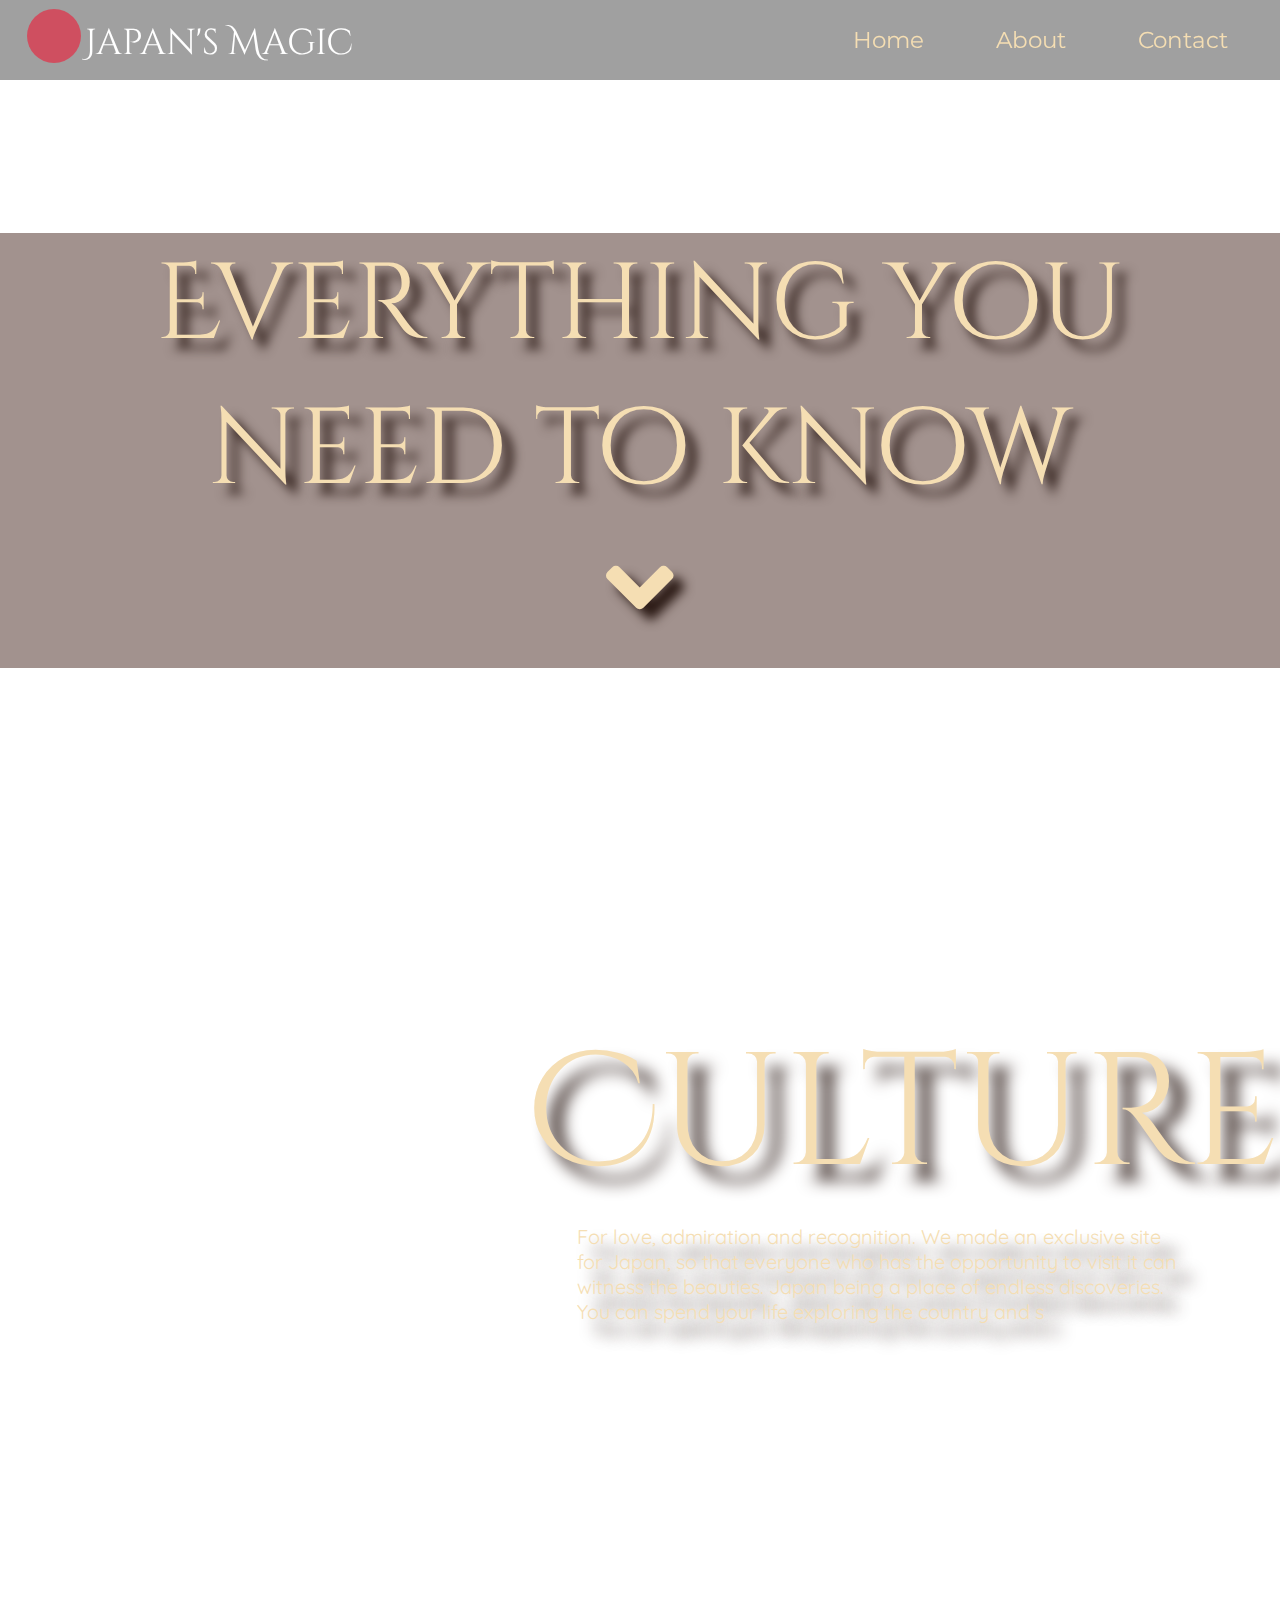
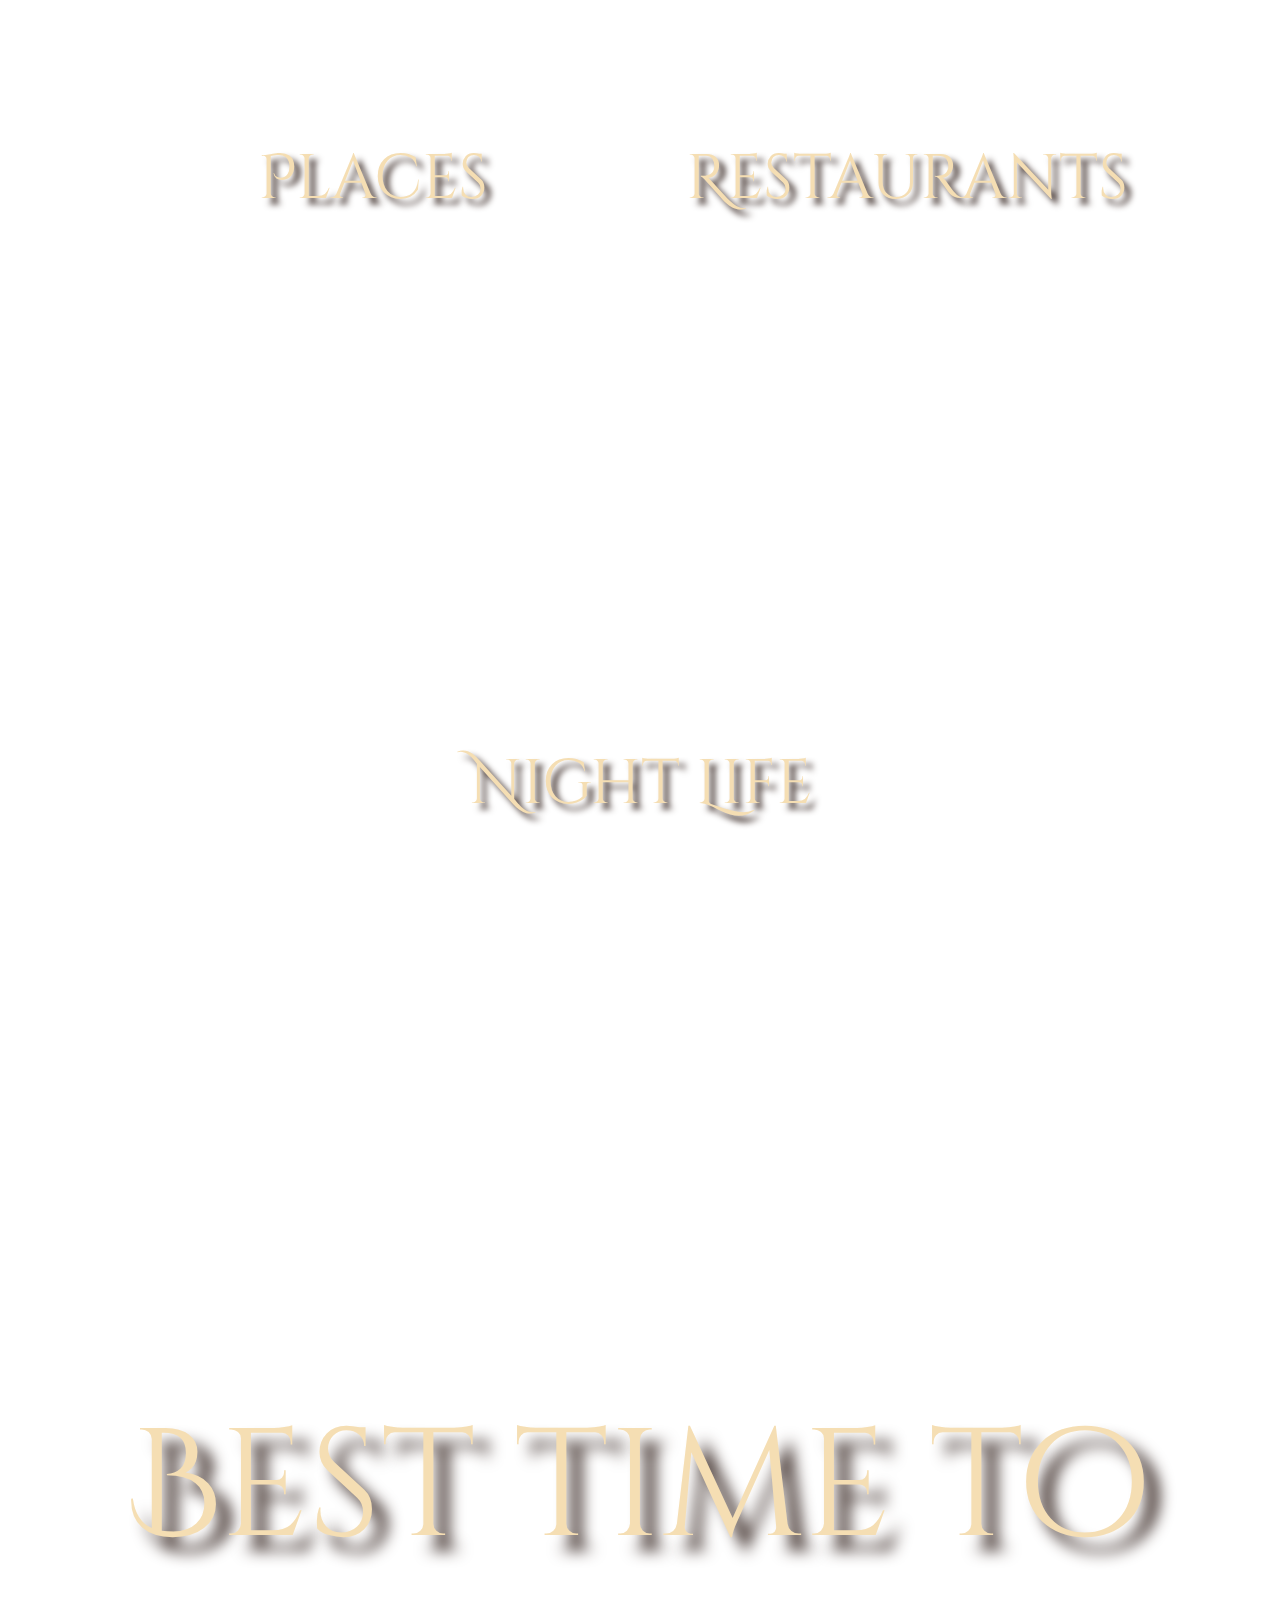
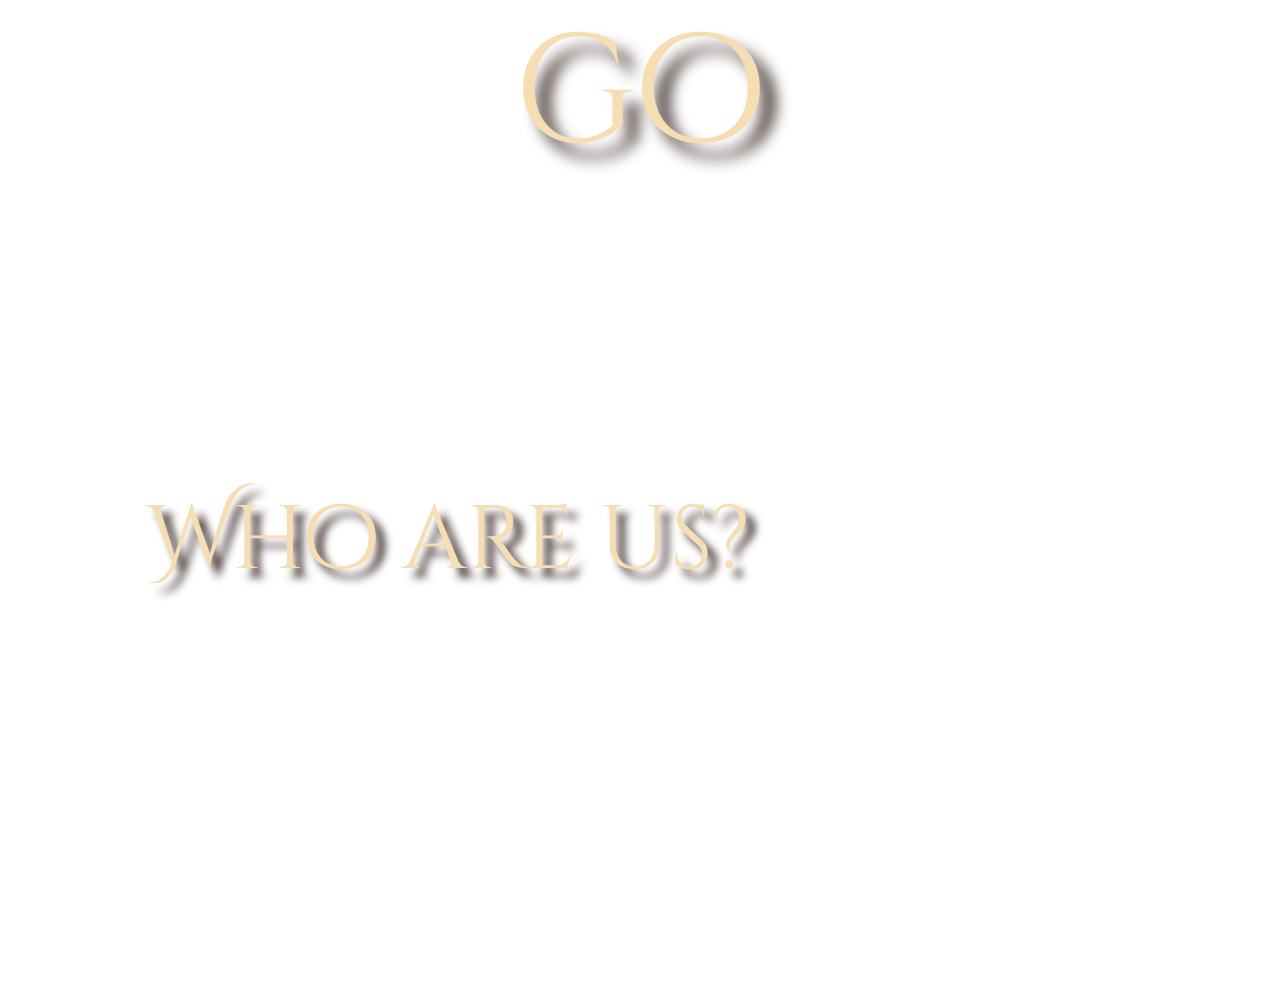
==== index.html @ c9c45537 "culture" ====
<!DOCTYPE html>
<html lang="en">
    <head>
        <meta charset="utf-8">
        <link rel="stylesheet" href="index.css" type="text/css">
        <link rel="stylesheet" href="https://cdnjs.cloudflare.com/ajax/libs/font-awesome/5.11.2/css/all.css">
        <title>Japan's Magic</title>
        <style>
            @import url('https://fonts.googleapis.com/css2?family=Montserrat:wght@100;200&display=swap');
            @import url('https://fonts.googleapis.com/css2?family=Quicksand:wght@300&display=swap');
            @import url('https://fonts.googleapis.com/css2?family=Cinzel+Decorative&display=swap');
        </style>
    </head>
    <body>
        <header>
            <nav>
                <input type="checkbox" id="check">
                <label for="check" class="checkbtn">
                    <i class="fas fa-bars"></i>
                </label>
                <label class="header-back"></label>
                <label class="logo">Japan's Magic</label>
                <ul>
                    <li><a class="active" href="index.html">Home</a></li>
                    <li><a href="#about">About</a></li>
                    <li><a href="Contact.html">Contact</a></li>
                </ul>
            </nav>

            <div class="section">
                <div class="font-every">Everything you need to know<a href="#down"><i class="fas fa-angle-down style-angle"></i></a></div>
                <div class="video">
                    <video autoplay loop muted>
                        <source src="Sakura.mp4" type="video/mp4">
                        <source src="Sakura0.mp4" type="video/mp4">
                    </video>
                </div>
            </div>
            
        </header>
        
        <section class="block0">
            <div class="img-cuture"></div>
            <a href="Culture.html" class="font-img-c">Culture<p class="culture-text">For love, admiration and recognition. We made an exclusive site for Japan, so that everyone who has the opportunity to visit it can witness the beauties. Japan being a place of endless discoveries. You can spend your life exploring the country and s</p></a>
            
        </section>

        <section class="img-fish">
            <div class="p-all">            
                <div class="img-place p-img">
                    <div class="back">
                        <a href="Places.html" class="font-img title">Places</a>
                        <p class="text">For love, admiration and recognition. We made an exclusive site for Japan, so that everyone who has the opportunity to visit it can witness the beauties. Japan being a place of endless discoveries. You can spend your life exploring the country and s</p>
                    </div>
                </div>
                <div class="img-food p-img">
                    <div class="back">
                        <a href="Restaurant.html" class="font-img title">Restaurants</a>
                        <p class="text">For love, admiration and recognition. We made an exclusive site for Japan, so that everyone who has the opportunity to visit it can witness the beauties. Japan being a place of endless discoveries. You can spend your life exploring the country and s</p>
                    </div>
                </div>
                <div class="img-night p-img">
                    <div class="back">
                        <a href="Nightlife.html" class="font-img title">Night Life</a>
                        <p class="text">For love, admiration and recognition. We made an exclusive site for Japan, so that everyone who has the opportunity to visit it can witness the beauties. Japan being a place of endless discoveries. You can spend your life exploring the country and s</p>
                    </div>
            </div> 
        </section>

        <div class="filter"><a href="Besttimetogo.html" class="font-img-best">Best time to go</a></div>
        <div class="block" id="down">
            <div class="img-spring size-img"></div>
            <div class="img-autumn size-img"></div>
            <div class="img-winter size-img"></div>
        </div>

        <div class="main" id="about">
            <div class="img-who">
                <div class="card center">
                <p class="heading">Who are us?</p>
                <p class="text">For love, admiration and recognition. We made an exclusive site for Japan, so that everyone who has the opportunity to visit it can witness the beauties. Japan being a place of endless discoveries. You can spend your life exploring the country and still not see all the riches. That's why we're here, we've handpicked all the restaurants, bars, cafes, tourist spots and everything else just to make your life easier. We know how difficult it is to get organized and know where to go and what to see, so we have everything prepared so that you can make your trip peacefully without feeling like you're missing something.</p>
                </div>
            </div>  
        </div>

    </body>
</html>
---- index.css ----
body{background-image:url(https://img.rawpixel.com/s3fs-private/rawpixel_images/website_content/pf-misctexture01-tong-025-eye-01_1.jpg?w=1000&dpr=1&fit=default&crop=default&q=65&vib=3&con=3&usm=15&bg=F4F4F3&ixlib=js-2.2.1&s=d3a00d6c0f4d514aeb5fe93b069730c3); color:wheat; font-family: 'Cinzel Decorative', cursive;}
/*html{scroll-behavior:smooth;}*/

/*Link on top*/
* {padding: 0; margin: 0; box-sizing: border-box;}
nav {background:rgba(65, 65, 65, 0.5); height: 80px; width: 100%; position: fixed; z-index: 3;}
nav ul {float: right; margin-right: 2vh;}
nav ul li {display: inline-block; line-height: 80px; margin: 0 1vh;}
nav ul li a {color: wheat; font-size: 2.5vh; padding: 25px; transition: all .8s; text-decoration: none; font-family:'Montserrat',sans-serif;}
nav ul li a:hover {background-color:rgba(245, 222, 179, 0.2); padding-left: 40px; padding-right: 40px;}
.checkbtn {font-size: 30px; color: wheat; float: right; line-height: 80px; margin-right: 40px; cursor: pointer; display: none;}
#check {display: none;}

/*Japan's Magic*/
label.logo {color:white; font-size: 4vh; line-height: 80px; margin-left: 3vh;}
.header-back{background-color:rgba(255, 0, 34, 0.5); width:6vh; height:6vh; border-radius:50%; position:relative; display: inline-block; left:3vh; top:1vh; text-align:center;}

/*Background Video*/
.section{position:relative; height:100vh; width:100%; display:flex; justify-content:center; overflow:hidden; margin:0;}
.video{position:absolute;}

/*Everything you need to know*/
.font-every{font-family: 'Cinzel Decorative', cursive; background-color: rgb(70, 37, 29, 0.5); width:100%; font-size:12vh; position:relative; text-align:center; margin:auto; z-index:1; text-shadow:rgb(43, 26, 21) 0.1em 0.1em 0.1em;}
.style-angle{transition: all .5s; color:wheat; font-size:1em; width:100%; text-shadow:rgb(43, 26, 21) 0.1em 0.1em 0.1em; position:relative;}
.style-angle:hover{color:rgba(245, 222, 179, 0.425); transform:translateY(10px);}

/*Culture*/
.img-cuture{background-image:url(https://images.unsplash.com/photo-1523287957-02e201f6faa1?ixid=MnwxMjA3fDB8MHxwaG90by1wYWdlfHx8fGVufDB8fHx8&ixlib=rb-1.2.1&auto=format&fit=crop&w=1470&q=80); background-size:cover; background-repeat:no-repeat; background-position:center; width:40rem; height:30rem; border-radius: 0px 50% 50% 0px ;}
.font-img-c{color:wheat; text-shadow:rgb(43, 26, 21) 0.1em 0.1em 0.1em; font-size: 10rem; text-decoration:none;}
.culture-text{font-family:'Quicksand', sans-serif; font-size: 20px; width: 30em; margin-left: 50px;}
.block0{display: flex; background-color: rgba(255, 255, 255, 0.2); margin-top:12vh; margin-bottom:12vh;}

/*Fish Background*/
.img-fish{background:url(https://images.unsplash.com/photo-1504474298956-b1812fe43d92?ixid=MnwxMjA3fDB8MHxwaG90by1wYWdlfHx8fGVufDB8fHx8&ixlib=rb-1.2.1&auto=format&fit=crop&w=2070&q=80://as1.ftcdn.net/v2/jpg/04/34/90/38/1000_F_434903829_rRZdXOfo4kEV30Pm67JNFFQsWMTY5hMm.jpg) top/ cover fixed; width:100%; height:100%; display:inline-block;}

/*Place, Restaurants and Night Life links*/
.img-place{background-image:url(https://images.unsplash.com/photo-1478436127897-769e1b3f0f36?ixid=MnwxMjA3fDB8MHxwaG90by1wYWdlfHx8fGVufDB8fHx8&ixlib=rb-1.2.1&auto=format&fit=crop&w=2070&q=80); background-position:center;}
.img-place:hover .blur{backdrop-filter:blur(5px); height:100%; width:100%; transition:all .4s;}

.img-food{background-image:url(https://images.unsplash.com/photo-1535007813616-79dc02ba4021?ixid=MnwxMjA3fDB8MHxwaG90by1wYWdlfHx8fGVufDB8fHx8&ixlib=rb-1.2.1&auto=format&fit=crop&w=1974&q=80); background-position:center;}
.img-food:hover .blur{backdrop-filter:blur(5px); height:100%; width:100%; transition:all .4s;}

.img-night{background-image:url(https://images.unsplash.com/photo-1514362453360-8f94243c9996?ixid=MnwxMjA3fDB8MHxwaG90by1wYWdlfHx8fGVufDB8fHx8&ixlib=rb-1.2.1&auto=format&fit=crop&w=1965&q=80); background-position:bottom;}
.img-night:hover .blur{backdrop-filter:blur(5px); height:100%; width:100%; transition:all .4s;} 

.p-img{background-size:cover; height:45vh; width:50vh; display:inline-block; margin: 100px 40px;}
.p-all{width:100%; height:100%; position:relative; text-align:center;}
.title{position: relative; top:10%; transition: all .5s;}
.title:hover{color: rgba(245, 222, 179, 0.5);}
.font-img{color:wheat; text-shadow:rgb(43, 26, 21) 0.1em 0.1em 0.1em; font-size: 7vh; text-decoration:none;}

.back{width:100%; height:100%; transition:all 2s;}
.back .text{font-family:'Quicksand', sans-serif; font-size:2.5vh; color:rgb(255, 204, 110); margin:5% 5%; transform:translateY(15vh); opacity:0; transition:all .8s;}
.back:hover{background-color:rgba(0, 0, 0, 0.5);}
.back:hover .text{transform:translateY(50px);}
.back:hover .text, .back:hover{opacity:1;}

/*Best time to go*/
.img-winter{background-image: url(https://images.unsplash.com/photo-1639084546254-49863248a466?ixlib=rb-1.2.1&ixid=MnwxMjA3fDB8MHxwaG90by1wYWdlfHx8fGVufDB8fHx8&auto=format&fit=crop&w=2069&q=80); background-size:cover; background-repeat:no-repeat; background-position:center;}
.img-spring{background-image: url(https://img.rawpixel.com/s3fs-private/rawpixel_images/website_content/upwk61851956-wikimedia-image.jpg?w=1000&dpr=1&fit=default&crop=default&q=65&vib=3&con=3&usm=15&bg=F4F4F3&auto=format&ixlib=js-2.2.1&s=bf5d163e54118718c7af2e6717358314); background-size:cover; background-repeat:no-repeat; background-position:center;}
.img-autumn{background-image: url(https://img.rawpixel.com/s3fs-private/rawpixel_images/website_content/wk67994743-image-kp6alk84.jpg?w=1000&dpr=1&fit=default&crop=default&q=65&vib=3&con=3&usm=15&bg=F4F4F3&auto=format&ixlib=js-2.2.1&s=2bd8932bd3742978eb2d98de751582ee); background-size:cover; background-repeat:no-repeat; background-position:center;}

.size-img{width:100%; height:50vh;}
.block{display: flex; text-align: center; margin-top: 12vh; margin-bottom: 12vh;}
.font-img-best{width:100%; text-align:center; position: absolute; display: table; margin-top: 20vh; color:wheat; text-shadow:rgb(43, 26, 21) 0.1em 0.1em 0.1em; font-size: 17vh; text-decoration:none; transition: all .5s;}
.font-img-best:hover{color: rgba(245, 222, 179, 0.5);}

/*Who are us?*/
.img-who{background-image:url(https://images.pexels.com/photos/1494077/pexels-photo-1494077.jpeg?auto=compress&cs=tinysrgb&dpr=3&h=750&w=1260); background-size:cover; background-position:center; background-repeat:no-repeat;}
.main{display:flex; width:100%; height:80vh;}
.card{width:50%; height:80%; margin-left:10%; margin-top: 5vh; transition:all 2s;}
.heading{position:relative; top:7vh; transition:all 8s;}
.card .heading{text-shadow:rgb(43, 26, 21) 0.1em 0.1em 0.1em; font-size:10vh; text-align:center; transform:translateY(100px); transition:all .8s;}
.card .text{font-family:'Quicksand', sans-serif; font-size:2.5vh; color:rgb(255, 204, 110); margin:5% 5%; transform:translateY(100px); opacity:0; transition:all .8s;}
.card:hover{background-color:rgba(0, 0, 0, 0.37);}
.card:hover .heading{transform:translateY(-15px);}
.card:hover .text{transform:translateY(30px);}
.card:hover .text, .card:hover{opacity:1;}

/*Contact*/
.contact{position:absolute; width:100%; top:5em; text-align:center; display:inline-block;}
.font-contact{color:wheat; font-family: 'Cinzel Decorative', cursive; text-shadow:rgb(43, 26, 21) 0.1em 0.1em 0.1em; font-size:4.5em;}
.hello{font-family:'Mitr', sans-serif; color:wheat;}
#line{border: solid 1px rgb(255, 204, 110); width:100%;}
#line2{border: solid 1px rgb(255, 204, 110); width:100%; position:relative; display:inline-block;}
.msg{position:relative; float:right; right:3%;}
.style{font-size:1.2em; font-family:'Mitr', sans-serif; color:wheat; background-color:rgba(245, 222, 179, 0.233); border-style:none; display:block; width:20em; border: double 0.3em rgb(255, 204, 110);}
.style-submit{font-size:1.5em; font-family:'Mitr', sans-serif; color:rgb(255, 204, 110); background-color:rgba(245, 222, 179, 0.281); border-style:none; border-radius: 0px 10px; position:relative; left:5em; top:1em;}
.info{font-family:'Mitr', sans-serif; color:wheat; text-decoration:none; position:relative; left:2em;}

/*Social Media*/
.p-social{font-size:4em; position:absolute; left:5%;}
.social{color:rgb(255, 204, 110);}
.social:hover{color:rgba(255, 204, 110, 0.507);}

/*Subscribe*/
.p-sign{position:relative; margin-left:auto; margin-right:auto; top:3em; left:-13%; border:rgb(255, 204, 110) solid 4px; padding:2em; width:30em; text-align:left;}
.style-stay{font-family:'Mitr', sans-serif; color:rgb(255, 204, 110);}
.style-updates{font-family:'Mitr', sans-serif; color:wheat;}
.style-sign{font-size:1.2em; font-family:'Mitr', sans-serif; color:rgb(43, 26, 21); background-color: rgba(245, 222, 179, 0.233); border-style:none; border-radius:0.5em; border:3px solid rgb(255, 204, 110);}
.sign-up{font-size:1.5em; font-family:'Mitr', sans-serif; color:rgb(255, 204, 110); background-color:rgba(245, 222, 179, 0.281); border-style:none; border-radius: 0px 10px;}

/*Footer*/
.hello2{position:relative; left:1%; top:3em; width:100%; display:inline-block; font-family:'Mitr', sans-serif; text-align:left;}
.s-email{font-size:1.5em;}
.s-phone{font-size:1.5em;}
.s-map{font-size:1.5em;}
.color{color:rgb(255, 204, 110); float:left; position:relative; margin-left:4em;}
section>div>a{text-decoration:none; color:wheat;}
section>div>a:hover{color:rgba(255, 204, 110, 0.411);}

/*320px — 480px: Mobile devices*/
@media (min-width:320px) and (max-width:480px){
    
}

/*481px — 768px: iPads, Tablets*/
@media (min-width:481px) and (max-width:768px){
    /*Every thing you need to know*/
    .font-every{font-size: 60px;}
    /*Best time to go*/
    .font-img-best{font-size: 85px;}
    .size-img{height:25rem;}
    /*Place, Restaurants and Night Life links*/
    .p-img{height:25rem; width:25rem; margin: 10px 10px;}
    .font-img{font-size: 50px;}
    .back .text{font-size: 20px;}
    /*Who are us?*/
    .card{width:90%; height:90%; margin:auto; margin-top: 5%;} 
    .card .heading{font-size:50px;}
    .card .text{font-size: 20px;}
    .main{height:75vh;}
}

/*769px — 1024px: Small screens, laptops*/
@media (min-width:769px) and (max-width:1024px){
    /*Every thing you need to know*/
    .font-every{font-size: 80px;}
    /*Best time to go*/
    .font-img-best{font-size: 85px;}
    .size-img{height:20rem;}
    /*Place, Restaurants and Night Life links*/
    .p-img{margin: 40px 4px;}
    .p-img{height:25rem; width:15rem;}
    .font-img{font-size: 30px;}
    .back .text{font-size: 17px;}
    /*Who are us?*/
    .card{width:80%; height:80%; margin:auto; margin-top: 5%;}
    .card .heading{font-size:60px;}
    .card .text{font-size: 20px;}
    .main{height:70vh;}
}

/*1025px — 1200px: Desktops, large screens*/
@media (min-width:1025px) and (max-width:1200px){
        /*Every thing you need to know*/
        .font-every{font-size: 90px;}
        /*Best time to go*/
        .font-img-best{font-size: 110px;}
        .size-img{height:25rem;}
        /*Place, Restaurants and Night Life links*/
        .p-img{margin: 40px 4px;}
        .p-img{height:30rem; width:20rem;}
        .font-img{font-size: 40px;}
        .back .text{font-size: 22px;}
        /*Who are us?*/
        .card{width:80%; height:80%; margin:auto; margin-top: 5%;}
        .card .heading{font-size:80px;}
        .card .text{font-size: 25px;}
        .main{height:70vh;}
}

/*1201px and more — Extra large screens, TV*/
@media (min-width:1201px){}

@media (max-width: 1024px){
	.checkbtn {display: block;}
	ul{position: fixed; width: 100%; height: 100vh; background-color:rgba(0, 0, 0, 0.7); top: 80px; left: -100%; text-align: center; transition: all .5s;}
	nav ul li{display: block; margin: 50px 0; line-height: 30px;}
	nav ul li a {font-size: 25px;}
	a:hover, a.active {background: none; color: white;}
	#check:checked ~ ul {left: 0;}
}
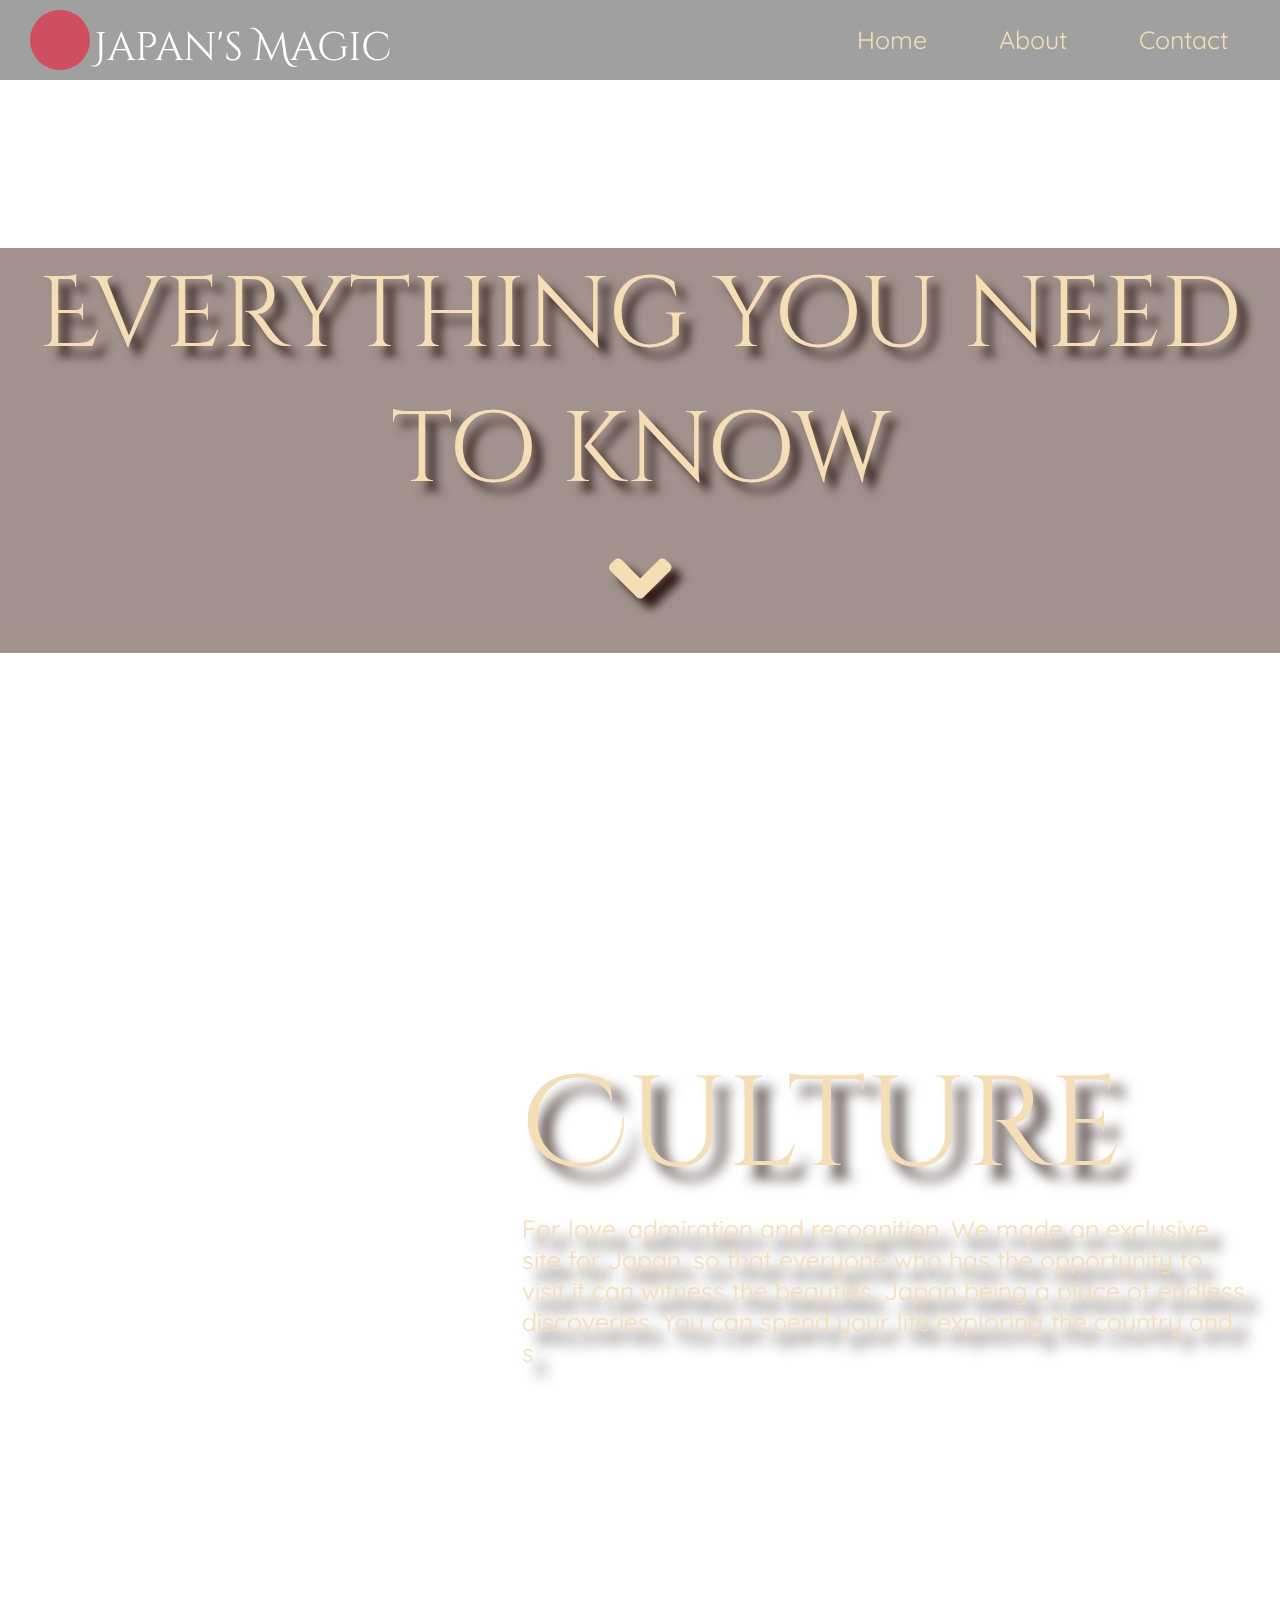
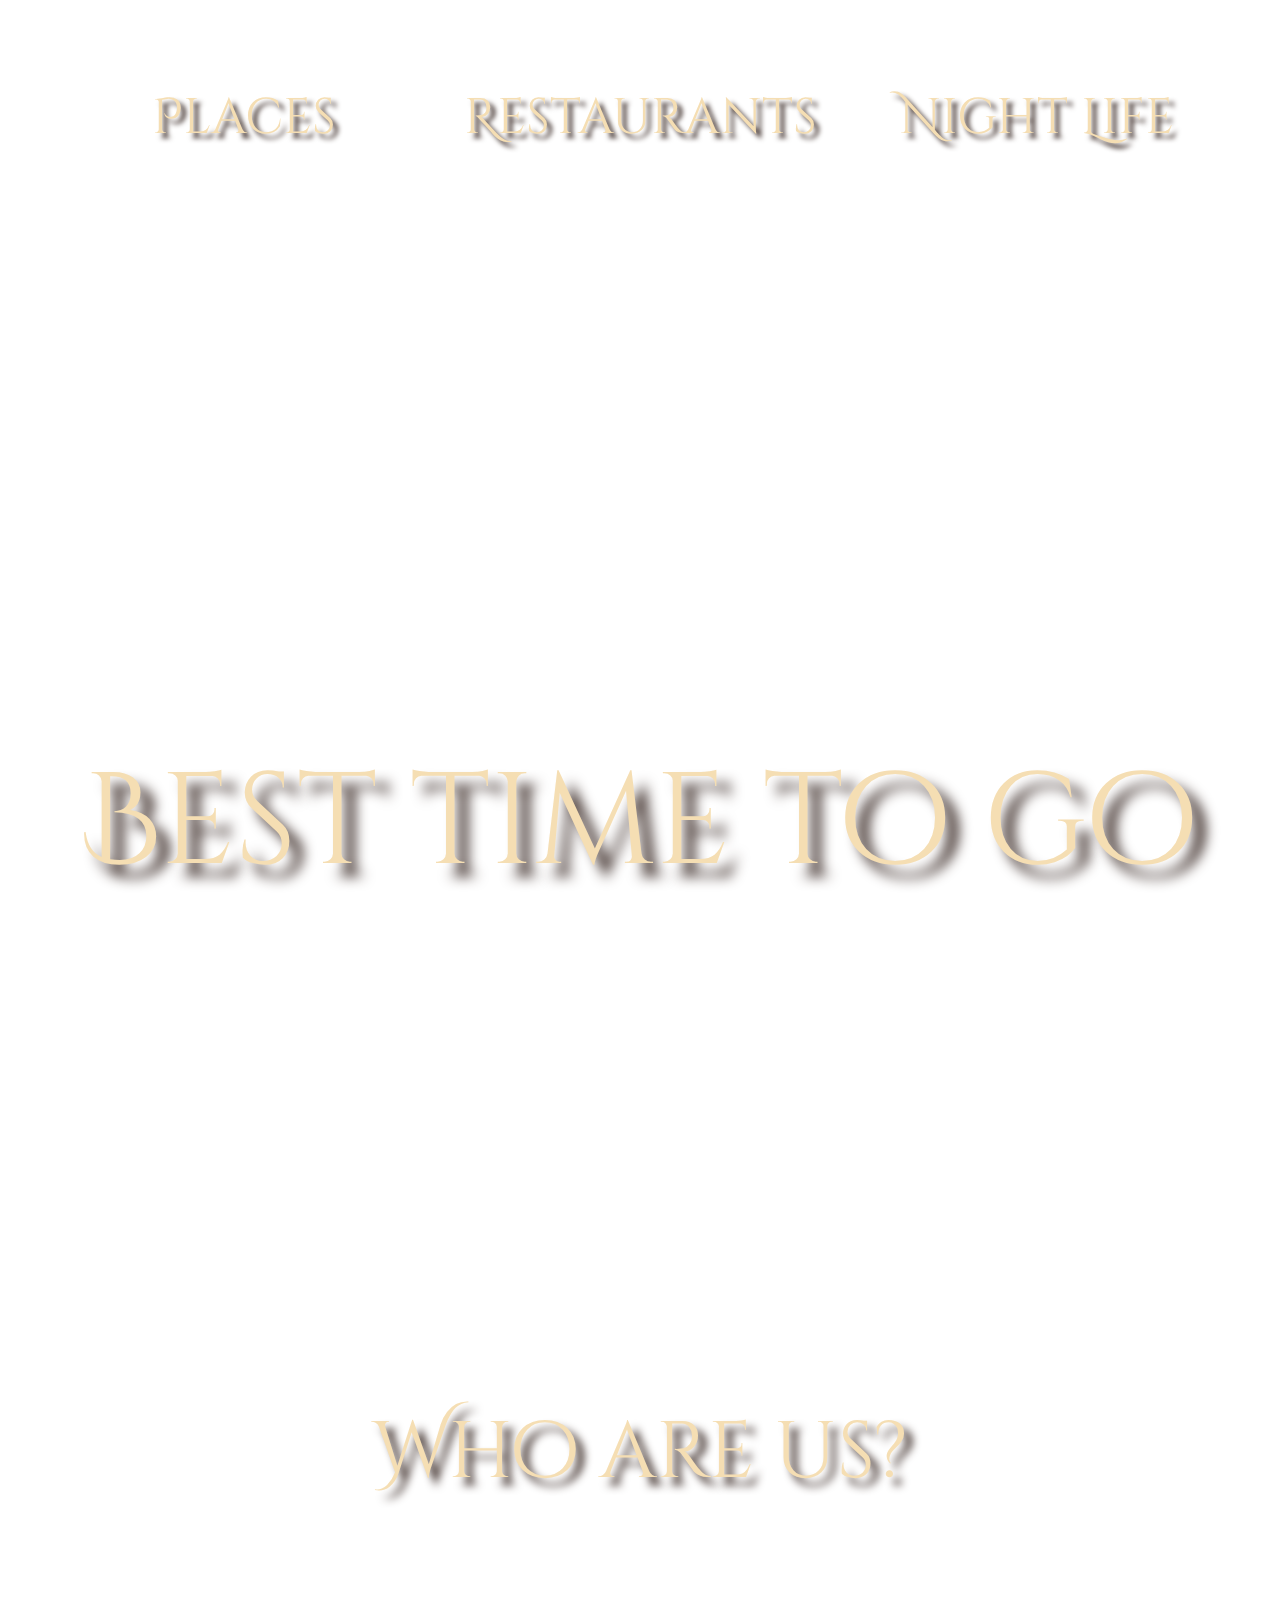
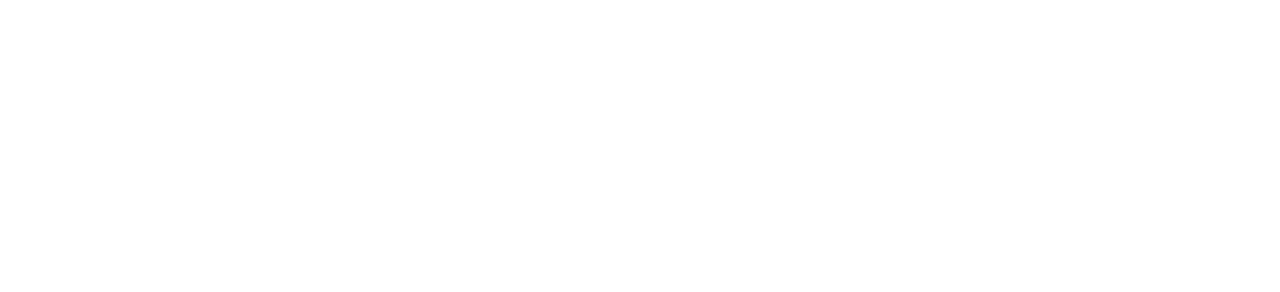
==== commit 9d99eb23: "updated width on line 89" ====
--- a/index.html
+++ b/index.html
@@ -6,7 +6,6 @@
         <link rel="stylesheet" href="https://cdnjs.cloudflare.com/ajax/libs/font-awesome/5.11.2/css/all.css">
         <title>Japan's Magic</title>
         <style>
-            @import url('https://fonts.googleapis.com/css2?family=Montserrat:wght@100;200&display=swap');
             @import url('https://fonts.googleapis.com/css2?family=Quicksand:wght@300&display=swap');
             @import url('https://fonts.googleapis.com/css2?family=Cinzel+Decorative&display=swap');
         </style>
@@ -31,7 +30,7 @@
                 <div class="font-every">Everything you need to know<a href="#down"><i class="fas fa-angle-down style-angle"></i></a></div>
                 <div class="video">
                     <video autoplay loop muted>
-                        <source src="Sakura.mp4" type="video/mp4">
+                        <source scr="Sakura.mp4" type="video/mp4">
                         <source src="Sakura0.mp4" type="video/mp4">
                     </video>
                 </div>
@@ -39,7 +38,7 @@
             
         </header>
         
-        <section class="block0">
+        <section class="block0" id="down">
             <div class="img-cuture"></div>
             <a href="Culture.html" class="font-img-c">Culture<p class="culture-text">For love, admiration and recognition. We made an exclusive site for Japan, so that everyone who has the opportunity to visit it can witness the beauties. Japan being a place of endless discoveries. You can spend your life exploring the country and s</p></a>
             
@@ -68,7 +67,7 @@
         </section>
 
         <div class="filter"><a href="Besttimetogo.html" class="font-img-best">Best time to go</a></div>
-        <div class="block" id="down">
+        <div class="block">
             <div class="img-spring size-img"></div>
             <div class="img-autumn size-img"></div>
             <div class="img-winter size-img"></div>
--- a/index.css
+++ b/index.css
@@ -1,34 +1,35 @@
 body{background-image:url(https://img.rawpixel.com/s3fs-private/rawpixel_images/website_content/pf-misctexture01-tong-025-eye-01_1.jpg?w=1000&dpr=1&fit=default&crop=default&q=65&vib=3&con=3&usm=15&bg=F4F4F3&ixlib=js-2.2.1&s=d3a00d6c0f4d514aeb5fe93b069730c3); color:wheat; font-family: 'Cinzel Decorative', cursive;}
-/*html{scroll-behavior:smooth;}*/
+html{scroll-behavior:smooth;}
 
 /*Link on top*/
 * {padding: 0; margin: 0; box-sizing: border-box;}
 nav {background:rgba(65, 65, 65, 0.5); height: 80px; width: 100%; position: fixed; z-index: 3;}
 nav ul {float: right; margin-right: 2vh;}
 nav ul li {display: inline-block; line-height: 80px; margin: 0 1vh;}
-nav ul li a {color: wheat; font-size: 2.5vh; padding: 25px; transition: all .8s; text-decoration: none; font-family:'Montserrat',sans-serif;}
+nav ul li a {color: wheat; font-size: 25px; padding: 25px; transition: all .8s; text-decoration: none; font-family:'Quicksand', sans-serif;}
 nav ul li a:hover {background-color:rgba(245, 222, 179, 0.2); padding-left: 40px; padding-right: 40px;}
 .checkbtn {font-size: 30px; color: wheat; float: right; line-height: 80px; margin-right: 40px; cursor: pointer; display: none;}
 #check {display: none;}
 
 /*Japan's Magic*/
-label.logo {color:white; font-size: 4vh; line-height: 80px; margin-left: 3vh;}
-.header-back{background-color:rgba(255, 0, 34, 0.5); width:6vh; height:6vh; border-radius:50%; position:relative; display: inline-block; left:3vh; top:1vh; text-align:center;}
+label.logo {color:white; font-size: 40px; line-height: 80px; margin-left: 30px;}
+.header-back{background-color:rgba(255, 0, 34, 0.5); width:60px; height:60px; border-radius:50%; position:relative; display: inline-block; left:30px; top:10px; text-align:center;}
 
 /*Background Video*/
-.section{position:relative; height:100vh; width:100%; display:flex; justify-content:center; overflow:hidden; margin:0;}
+.section{position:relative; height:100vh; width:100%; display:flex; justify-content:center; overflow:hidden; margin: 0; }
 .video{position:absolute;}
 
 /*Everything you need to know*/
-.font-every{font-family: 'Cinzel Decorative', cursive; background-color: rgb(70, 37, 29, 0.5); width:100%; font-size:12vh; position:relative; text-align:center; margin:auto; z-index:1; text-shadow:rgb(43, 26, 21) 0.1em 0.1em 0.1em;}
+.font-every{font-family: 'Cinzel Decorative', cursive; background-color: rgb(70, 37, 29, 0.5); width:100%; font-size:150px; position:relative; text-align:center; margin:auto; z-index:1; text-shadow:rgb(43, 26, 21) 0.1em 0.1em 0.1em;}
 .style-angle{transition: all .5s; color:wheat; font-size:1em; width:100%; text-shadow:rgb(43, 26, 21) 0.1em 0.1em 0.1em; position:relative;}
 .style-angle:hover{color:rgba(245, 222, 179, 0.425); transform:translateY(10px);}
 
 /*Culture*/
-.img-cuture{background-image:url(https://images.unsplash.com/photo-1523287957-02e201f6faa1?ixid=MnwxMjA3fDB8MHxwaG90by1wYWdlfHx8fGVufDB8fHx8&ixlib=rb-1.2.1&auto=format&fit=crop&w=1470&q=80); background-size:cover; background-repeat:no-repeat; background-position:center; width:40rem; height:30rem; border-radius: 0px 50% 50% 0px ;}
-.font-img-c{color:wheat; text-shadow:rgb(43, 26, 21) 0.1em 0.1em 0.1em; font-size: 10rem; text-decoration:none;}
-.culture-text{font-family:'Quicksand', sans-serif; font-size: 20px; width: 30em; margin-left: 50px;}
+.img-cuture{background-image:url(https://images.unsplash.com/photo-1523287957-02e201f6faa1?ixid=MnwxMjA3fDB8MHxwaG90by1wYWdlfHx8fGVufDB8fHx8&ixlib=rb-1.2.1&auto=format&fit=crop&w=1470&q=80); background-size:cover; background-repeat:no-repeat; background-position:center; width:150rem; height:40rem; border-radius: 0px 50% 50% 0px ;}
+.font-img-c{color:wheat; text-shadow:rgb(43, 26, 21) 0.1em 0.1em 0.1em; font-size: 200px; text-decoration:none; margin: 2rem; transition: all .5s;}
+.culture-text{font-family:'Quicksand', sans-serif; font-size: 25px; width: 100%;}
 .block0{display: flex; background-color: rgba(255, 255, 255, 0.2); margin-top:12vh; margin-bottom:12vh;}
+.font-img-c:hover{color: rgba(245, 222, 179, 0.5);}
 
 /*Fish Background*/
 .img-fish{background:url(https://images.unsplash.com/photo-1504474298956-b1812fe43d92?ixid=MnwxMjA3fDB8MHxwaG90by1wYWdlfHx8fGVufDB8fHx8&ixlib=rb-1.2.1&auto=format&fit=crop&w=2070&q=80://as1.ftcdn.net/v2/jpg/04/34/90/38/1000_F_434903829_rRZdXOfo4kEV30Pm67JNFFQsWMTY5hMm.jpg) top/ cover fixed; width:100%; height:100%; display:inline-block;}
@@ -43,14 +44,14 @@
 .img-night{background-image:url(https://images.unsplash.com/photo-1514362453360-8f94243c9996?ixid=MnwxMjA3fDB8MHxwaG90by1wYWdlfHx8fGVufDB8fHx8&ixlib=rb-1.2.1&auto=format&fit=crop&w=1965&q=80); background-position:bottom;}
 .img-night:hover .blur{backdrop-filter:blur(5px); height:100%; width:100%; transition:all .4s;} 
 
-.p-img{background-size:cover; height:45vh; width:50vh; display:inline-block; margin: 100px 40px;}
+.p-img{background-size:cover; height:40rem; width:35rem; display:inline-block; margin: 100px 20px;}
 .p-all{width:100%; height:100%; position:relative; text-align:center;}
 .title{position: relative; top:10%; transition: all .5s;}
 .title:hover{color: rgba(245, 222, 179, 0.5);}
-.font-img{color:wheat; text-shadow:rgb(43, 26, 21) 0.1em 0.1em 0.1em; font-size: 7vh; text-decoration:none;}
+.font-img{color:wheat; text-shadow:rgb(43, 26, 21) 0.1em 0.1em 0.1em; font-size: 60px; text-decoration:none;}
 
 .back{width:100%; height:100%; transition:all 2s;}
-.back .text{font-family:'Quicksand', sans-serif; font-size:2.5vh; color:rgb(255, 204, 110); margin:5% 5%; transform:translateY(15vh); opacity:0; transition:all .8s;}
+.back .text{font-family:'Quicksand', sans-serif; font-size:25px; color:rgb(255, 204, 110); margin:5% 5%; transform:translateY(15vh); opacity:0; transition:all .8s;}
 .back:hover{background-color:rgba(0, 0, 0, 0.5);}
 .back:hover .text{transform:translateY(50px);}
 .back:hover .text, .back:hover{opacity:1;}
@@ -62,122 +63,187 @@
 
 .size-img{width:100%; height:50vh;}
 .block{display: flex; text-align: center; margin-top: 12vh; margin-bottom: 12vh;}
-.font-img-best{width:100%; text-align:center; position: absolute; display: table; margin-top: 20vh; color:wheat; text-shadow:rgb(43, 26, 21) 0.1em 0.1em 0.1em; font-size: 17vh; text-decoration:none; transition: all .5s;}
+.font-img-best{width:100%; text-align:center; position: absolute; display: table; margin-top: 20vh; color:wheat; text-shadow:rgb(43, 26, 21) 0.1em 0.1em 0.1em; font-size: 220px; text-decoration:none; transition: all .5s;}
 .font-img-best:hover{color: rgba(245, 222, 179, 0.5);}
 
 /*Who are us?*/
 .img-who{background-image:url(https://images.pexels.com/photos/1494077/pexels-photo-1494077.jpeg?auto=compress&cs=tinysrgb&dpr=3&h=750&w=1260); background-size:cover; background-position:center; background-repeat:no-repeat;}
 .main{display:flex; width:100%; height:80vh;}
-.card{width:50%; height:80%; margin-left:10%; margin-top: 5vh; transition:all 2s;}
+.card{width:50%; height:80%; margin:10%; margin-top: 5vh; transition:all 2s;}
 .heading{position:relative; top:7vh; transition:all 8s;}
-.card .heading{text-shadow:rgb(43, 26, 21) 0.1em 0.1em 0.1em; font-size:10vh; text-align:center; transform:translateY(100px); transition:all .8s;}
-.card .text{font-family:'Quicksand', sans-serif; font-size:2.5vh; color:rgb(255, 204, 110); margin:5% 5%; transform:translateY(100px); opacity:0; transition:all .8s;}
+.card .heading{text-shadow:rgb(43, 26, 21) 0.1em 0.1em 0.1em; font-size:100px; text-align:center; transform:translateY(100px); transition:all .8s;}
+.card .text{font-family:'Quicksand', sans-serif; font-size:25px; color:rgb(255, 204, 110); margin:5% 5%; transform:translateY(100px); opacity:0; transition:all .8s;}
 .card:hover{background-color:rgba(0, 0, 0, 0.37);}
 .card:hover .heading{transform:translateY(-15px);}
 .card:hover .text{transform:translateY(30px);}
 .card:hover .text, .card:hover{opacity:1;}
 
 /*Contact*/
-.contact{position:absolute; width:100%; top:5em; text-align:center; display:inline-block;}
+.contact{position:relative; width:100%; text-align:center; padding-top: 5rem;}
 .font-contact{color:wheat; font-family: 'Cinzel Decorative', cursive; text-shadow:rgb(43, 26, 21) 0.1em 0.1em 0.1em; font-size:4.5em;}
-.hello{font-family:'Mitr', sans-serif; color:wheat;}
-#line{border: solid 1px rgb(255, 204, 110); width:100%;}
-#line2{border: solid 1px rgb(255, 204, 110); width:100%; position:relative; display:inline-block;}
-.msg{position:relative; float:right; right:3%;}
-.style{font-size:1.2em; font-family:'Mitr', sans-serif; color:wheat; background-color:rgba(245, 222, 179, 0.233); border-style:none; display:block; width:20em; border: double 0.3em rgb(255, 204, 110);}
-.style-submit{font-size:1.5em; font-family:'Mitr', sans-serif; color:rgb(255, 204, 110); background-color:rgba(245, 222, 179, 0.281); border-style:none; border-radius: 0px 10px; position:relative; left:5em; top:1em;}
-.info{font-family:'Mitr', sans-serif; color:wheat; text-decoration:none; position:relative; left:2em;}
+.we-are-always{font-family:'Mitr', sans-serif; color:wheat;}
+#line{border: solid 1px rgb(255, 204, 110); width:100%; position:relative; display:inline-block; margin-top: 2rem; margin-bottom: 2rem;}
+#line2{border: solid 1px rgb(255, 204, 110); width:100%; position:relative; display:inline-block; margin-top: 2rem; margin-bottom: 2rem;}
+
+/*Subscribe*/
+.p-sign{color:wheat; font-family:'Mitr', sans-serif; position:relative; border:rgb(255, 204, 110) solid 4px; padding:2em; margin: auto; width:40rem; text-align:left;}
+.style-stay{color:rgb(255, 204, 110); font-size: 1.5rem; text-transform: uppercase;}
+.style-sign{padding: 5px; font-size:1.2em; color:rgb(43, 26, 21); background-color: rgba(245, 222, 179, 0.233); border-style:none; border-radius:0.5rem; border:3px solid rgb(255, 204, 110);}
+.sign-up{margin: 0.5rem; font-size:1.5em; color:rgb(255, 204, 110); background-color:rgba(245, 222, 179, 0.281); cursor: pointer; padding: 5px; border-style:none; border-radius: 0px 10px;}
+
+/*Message*/
+.p-msg{position:relative; display: inline-block; margin-top: 20px;}
+.style{padding: 0.2rem; border-radius: 0.5rem; font-size:1.2em; font-family:'Mitr', sans-serif; color:wheat; background-color:rgba(245, 222, 179, 0.233); border-style:none; display:block; width:100%; border: solid 3px rgb(255, 204, 110);}
+.style-submit{font-size:1.5em; color:rgb(255, 204, 110); background-color:rgba(245, 222, 179, 0.281); border-style:none; border-radius: 0px 10px; position:relative; margin: auto; cursor: pointer; padding: 5px; width:100%;}
 
 /*Social Media*/
-.p-social{font-size:4em; position:absolute; left:5%;}
-.social{color:rgb(255, 204, 110);}
+.p-social{font-size:3em; text-align: center;}
+.social{color:rgb(255, 204, 110); padding-right: 1rem; padding-left: 1rem;}
 .social:hover{color:rgba(255, 204, 110, 0.507);}
 
-/*Subscribe*/
-.p-sign{position:relative; margin-left:auto; margin-right:auto; top:3em; left:-13%; border:rgb(255, 204, 110) solid 4px; padding:2em; width:30em; text-align:left;}
-.style-stay{font-family:'Mitr', sans-serif; color:rgb(255, 204, 110);}
-.style-updates{font-family:'Mitr', sans-serif; color:wheat;}
-.style-sign{font-size:1.2em; font-family:'Mitr', sans-serif; color:rgb(43, 26, 21); background-color: rgba(245, 222, 179, 0.233); border-style:none; border-radius:0.5em; border:3px solid rgb(255, 204, 110);}
-.sign-up{font-size:1.5em; font-family:'Mitr', sans-serif; color:rgb(255, 204, 110); background-color:rgba(245, 222, 179, 0.281); border-style:none; border-radius: 0px 10px;}
-
 /*Footer*/
-.hello2{position:relative; left:1%; top:3em; width:100%; display:inline-block; font-family:'Mitr', sans-serif; text-align:left;}
-.s-email{font-size:1.5em;}
-.s-phone{font-size:1.5em;}
-.s-map{font-size:1.5em;}
-.color{color:rgb(255, 204, 110); float:left; position:relative; margin-left:4em;}
+.hello{font-size:1rem; position:relative; color:wheat; font-family:'Mitr', sans-serif; text-align:left;}
+.color{color:rgb(255, 204, 110); padding: 15px; float:left;}
 section>div>a{text-decoration:none; color:wheat;}
 section>div>a:hover{color:rgba(255, 204, 110, 0.411);}
 
 /*320px — 480px: Mobile devices*/
 @media (min-width:320px) and (max-width:480px){
-    
+    /*Japan's Magic*/
+    label.logo {font-size: 25px; line-height: 80px;}
+    .header-back{width:35px; height:35px;}
+    /*Every thing you need to know*/
+    .font-every{font-size: 35px;}
+    /*Culture*/
+    .img-cuture{height:10rem;}
+    .font-img-c{font-size: 3rem;}
+    .culture-text{font-size: 15px;}
+    /*Place, Restaurants and Night Life links*/
+    .p-img{height:20rem; width:20rem; margin: 5px 5px;}
+    .font-img{font-size: 40px;}
+    .back .text{font-size: 15px;}
+    /*Best time to go*/
+    .font-img-best{font-size: 60px;}
+    .size-img{height:20rem;}
+    /*Who are us?*/
+    .card{width:100%; height:100%; margin:auto}     
+    .card .heading{font-size:35px; transform:translateY(50px);}
+    .card .text{font-size: 15px;}
+    /*Contact*/
+    .font-contact{font-size:3em;}
+    .p-social{font-size:2em;}
+    .social{padding-right: 0.5rem; padding-left: 0.5rem;}
+    .p-sign{padding:1em; width:20rem;}
 }
 
 /*481px — 768px: iPads, Tablets*/
-@media (min-width:481px) and (max-width:768px){
+@media (min-width:481px) and (max-width:768px){ 
     /*Every thing you need to know*/
-    .font-every{font-size: 60px;}
-    /*Best time to go*/
-    .font-img-best{font-size: 85px;}
-    .size-img{height:25rem;}
+    .font-every{font-size: 50px;}
+    /*Culture*/
+    .img-cuture{height:20rem;}
+    .font-img-c{font-size: 4rem;}
+    .culture-text{font-size: 17px;}
     /*Place, Restaurants and Night Life links*/
     .p-img{height:25rem; width:25rem; margin: 10px 10px;}
     .font-img{font-size: 50px;}
     .back .text{font-size: 20px;}
+    /*Best time to go*/
+    .font-img-best{font-size: 90px;}
+    .size-img{height:20rem;}
     /*Who are us?*/
-    .card{width:90%; height:90%; margin:auto; margin-top: 5%;} 
-    .card .heading{font-size:50px;}
-    .card .text{font-size: 20px;}
-    .main{height:75vh;}
+    .card{width:100%; height:100%; margin:auto}     
+    .card .heading{font-size:45px; transform:translateY(50px);}
+    .card .text{font-size: 15px;}
+    .p-sign{width:30rem;}
 }
 
 /*769px — 1024px: Small screens, laptops*/
 @media (min-width:769px) and (max-width:1024px){
     /*Every thing you need to know*/
     .font-every{font-size: 80px;}
-    /*Best time to go*/
-    .font-img-best{font-size: 85px;}
-    .size-img{height:20rem;}
+    /*Culture*/
+    .img-cuture{width: 80rem; height:20rem;}
+    .font-img-c{font-size: 5rem;}
+    .culture-text{font-size: 20px;}
     /*Place, Restaurants and Night Life links*/
     .p-img{margin: 40px 4px;}
     .p-img{height:25rem; width:15rem;}
     .font-img{font-size: 30px;}
     .back .text{font-size: 17px;}
+    /*Best time to go*/
+    .font-img-best{font-size: 85px;}
+    .size-img{height:20rem;}    
     /*Who are us?*/
     .card{width:80%; height:80%; margin:auto; margin-top: 5%;}
     .card .heading{font-size:60px;}
     .card .text{font-size: 20px;}
-    .main{height:70vh;}
 }
 
 /*1025px — 1200px: Desktops, large screens*/
 @media (min-width:1025px) and (max-width:1200px){
         /*Every thing you need to know*/
         .font-every{font-size: 90px;}
-        /*Best time to go*/
-        .font-img-best{font-size: 110px;}
-        .size-img{height:25rem;}
+        /*Culture*/
+        .img-cuture{width: 100rem; height:25rem;}
+        .font-img-c{font-size: 7rem;}
+        .culture-text{font-size: 20px;}
         /*Place, Restaurants and Night Life links*/
         .p-img{margin: 40px 4px;}
         .p-img{height:30rem; width:20rem;}
         .font-img{font-size: 40px;}
         .back .text{font-size: 22px;}
+        /*Best time to go*/
+        .font-img-best{font-size: 110px;}
+        .size-img{height:25rem;}        
         /*Who are us?*/
         .card{width:80%; height:80%; margin:auto; margin-top: 5%;}
         .card .heading{font-size:80px;}
         .card .text{font-size: 25px;}
-        .main{height:70vh;}
-}
-
-/*1201px and more — Extra large screens, TV*/
-@media (min-width:1201px){}
+}
+
+/*1201px — 1500px: Extra large screens, TV*/
+@media (min-width:1201px) and (max-width:1500px){
+        /*Every thing you need to know*/
+        .font-every{font-size: 100px;}
+        /*Culture*/
+        .img-cuture{width: 120rem; height:30rem;}
+        .font-img-c{font-size: 8rem;}
+        .culture-text{font-size: 25px;}
+        /*Place, Restaurants and Night Life links*/
+        .p-img{margin: 40px 4px;}
+        .p-img{height:30rem; width:24rem;}
+        .font-img{font-size: 50px;}
+        .back .text{font-size: 25px;}
+        /*Best time to go*/
+        .font-img-best{font-size: 130px;}
+        .size-img{height:25rem;}
+        /*Who are us?*/
+        .card{width:80%; height:80%; margin:auto; margin-top: 5%;}
+        .card .heading{font-size:80px;}
+        .card .text{font-size: 25px;}
+}
+/*1501 — 2000px*/
+@media (min-width:1501px) and (max-width:1900px){
+        /*Every thing you need to know*/
+        .font-every{font-size: 130px;}
+        /*Culture*/
+        .font-img-c{font-size: 10rem;}
+        /*Place, Restaurants and Night Life links*/
+        .p-img{margin: 30px 4px;}
+        .p-img{height:30rem; width:30rem;}
+        .font-img{font-size: 50px;}
+        .back .text{font-size: 25px;}
+        /*Best time to go*/
+        .font-img-best{font-size: 130px;}
+        .size-img{height:25rem;}
+}
 
 @media (max-width: 1024px){
 	.checkbtn {display: block;}
 	ul{position: fixed; width: 100%; height: 100vh; background-color:rgba(0, 0, 0, 0.7); top: 80px; left: -100%; text-align: center; transition: all .5s;}
-	nav ul li{display: block; margin: 50px 0; line-height: 30px;}
-	nav ul li a {font-size: 25px;}
+	nav ul li{display: block; margin: 30px 0; line-height: 80px;}
+	nav ul li a {font-size: 20px;}
 	a:hover, a.active {background: none; color: white;}
 	#check:checked ~ ul {left: 0;}
 }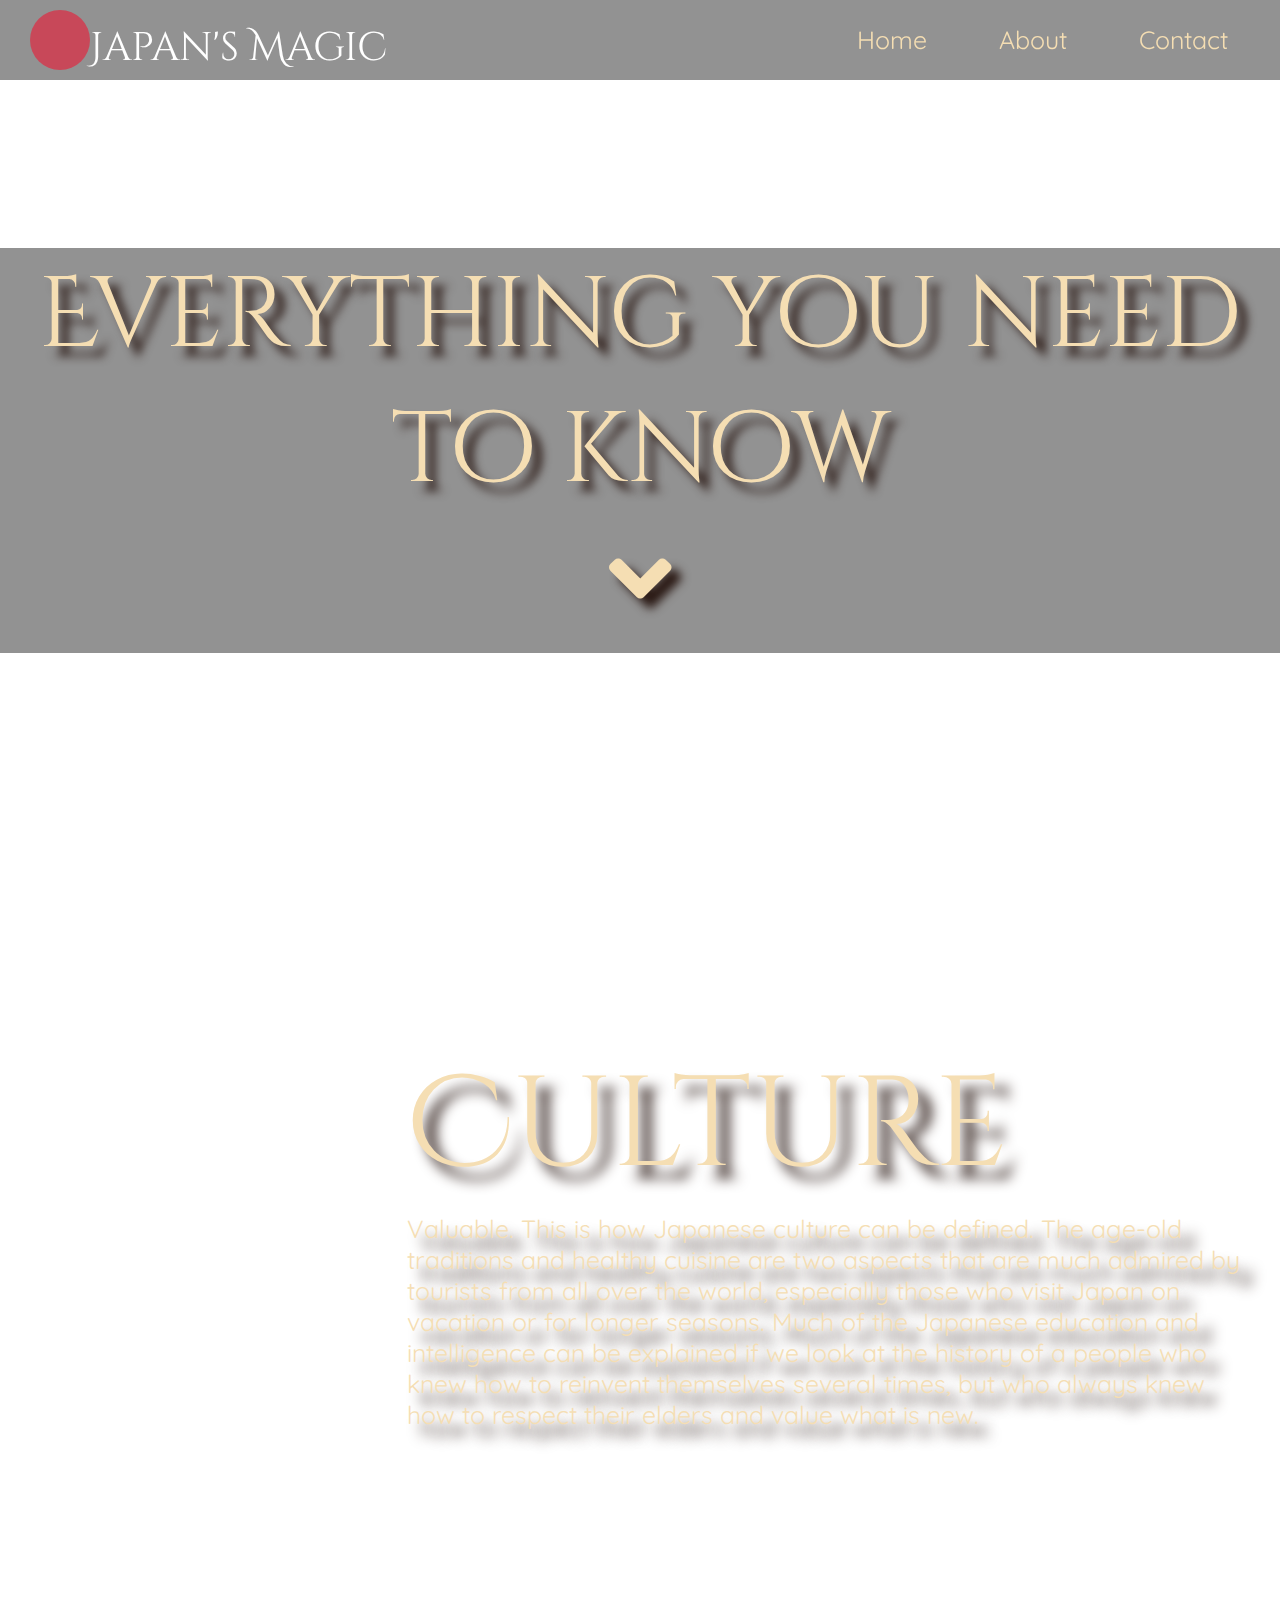
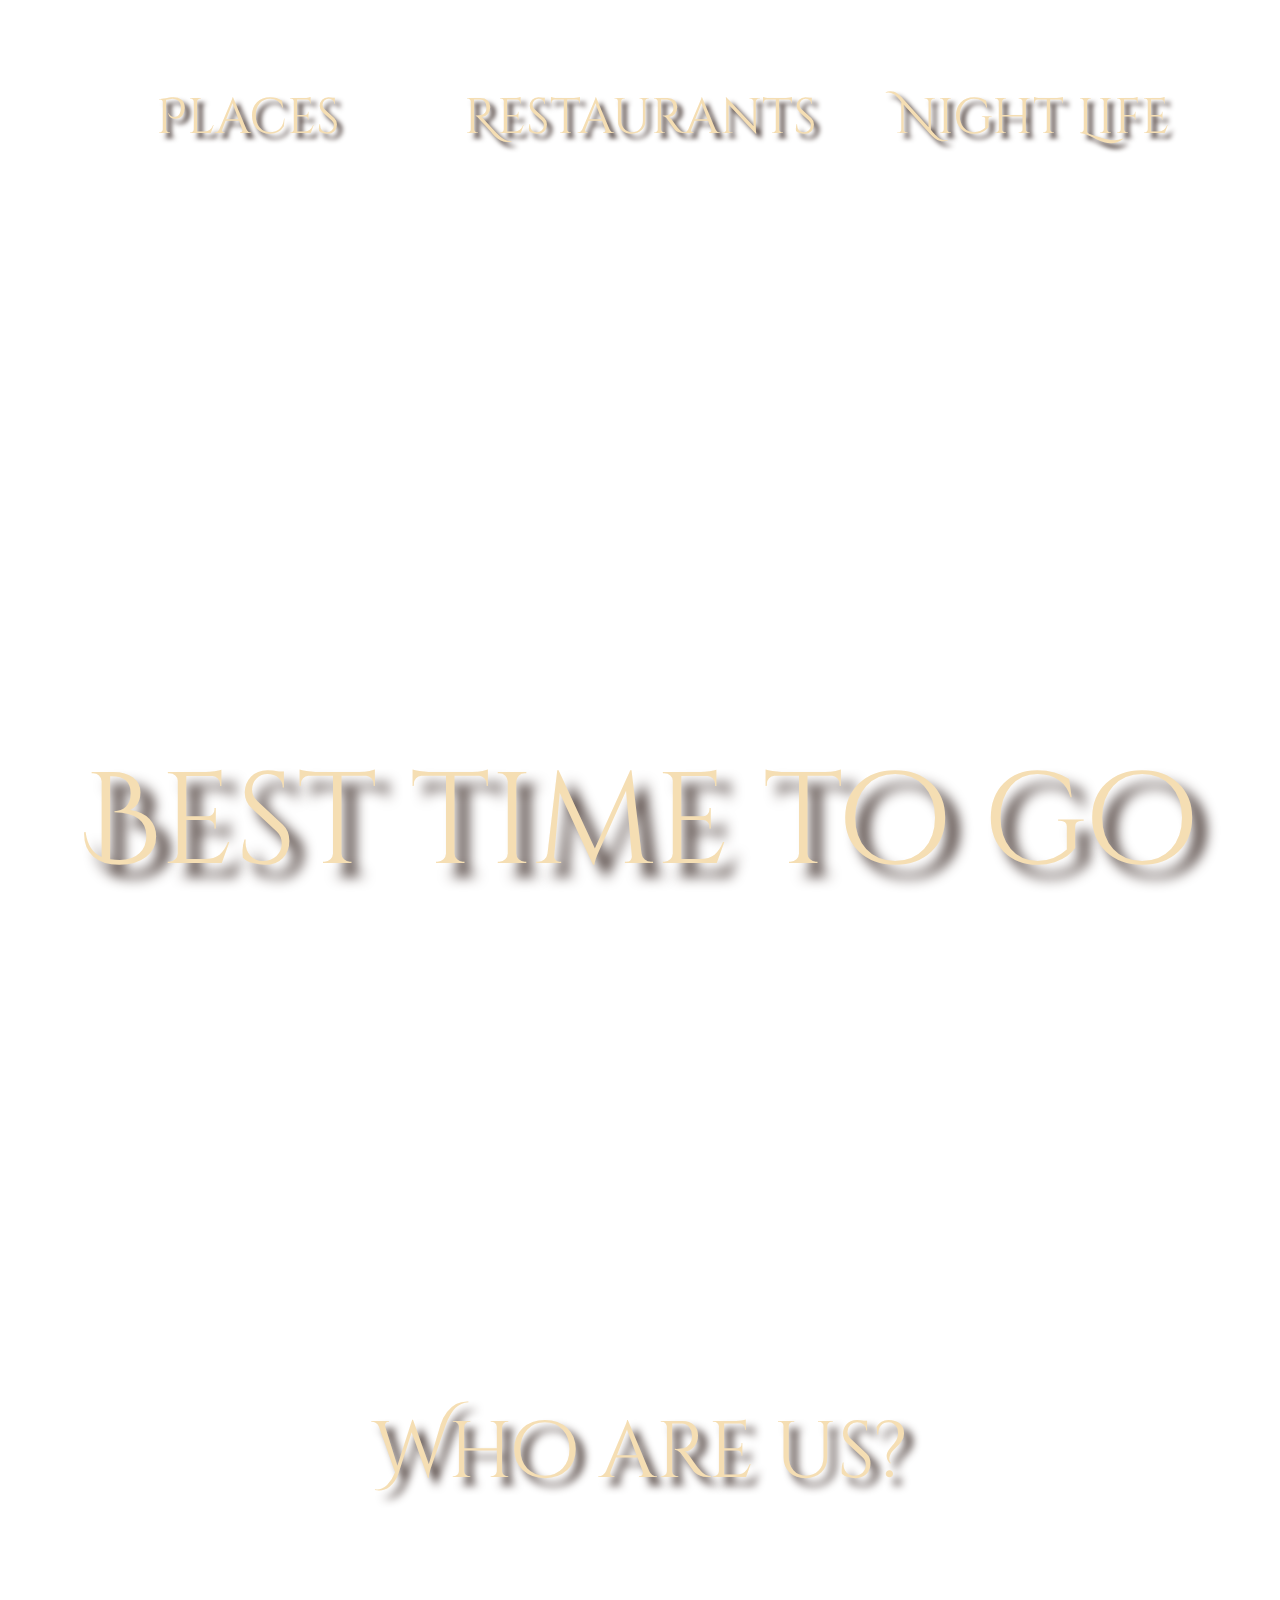
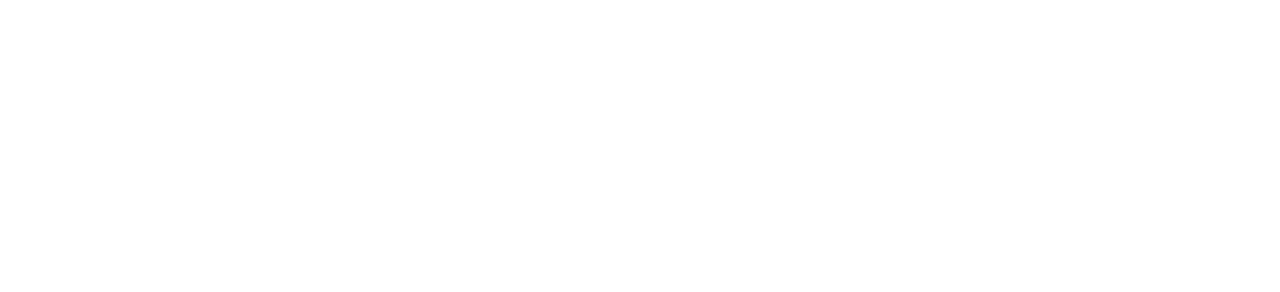
==== commit 6c9fa57e: "updating logo" ====
--- a/index.html
+++ b/index.html
@@ -17,8 +17,7 @@
                 <label for="check" class="checkbtn">
                     <i class="fas fa-bars"></i>
                 </label>
-                <label class="header-back"></label>
-                <label class="logo">Japan's Magic</label>
+                <label class="header-back"></label><label class="logo">Japan's Magic</label>
                 <ul>
                     <li><a class="active" href="index.html">Home</a></li>
                     <li><a href="#about">About</a></li>
@@ -27,21 +26,15 @@
             </nav>
 
             <div class="section">
+                <div class="img-sakura"></div>
                 <div class="font-every">Everything you need to know<a href="#down"><i class="fas fa-angle-down style-angle"></i></a></div>
-                <div class="video">
-                    <video autoplay loop muted>
-                        <source scr="Sakura.mp4" type="video/mp4">
-                        <source src="Sakura0.mp4" type="video/mp4">
-                    </video>
-                </div>
             </div>
             
         </header>
         
         <section class="block0" id="down">
             <div class="img-cuture"></div>
-            <a href="Culture.html" class="font-img-c">Culture<p class="culture-text">For love, admiration and recognition. We made an exclusive site for Japan, so that everyone who has the opportunity to visit it can witness the beauties. Japan being a place of endless discoveries. You can spend your life exploring the country and s</p></a>
-            
+            <a href="Culture.html" class="font-img-c">Culture<p class="culture-text">Valuable. This is how Japanese culture can be defined. The age-old traditions and healthy cuisine are two aspects that are much admired by tourists from all over the world, especially those who visit Japan on vacation or for longer seasons. Much of the Japanese education and intelligence can be explained if we look at the history of a people who knew how to reinvent themselves several times, but who always knew how to respect their elders and value what is new.</p></a>
         </section>
 
         <section class="img-fish">
@@ -49,21 +42,21 @@
                 <div class="img-place p-img">
                     <div class="back">
                         <a href="Places.html" class="font-img title">Places</a>
-                        <p class="text">For love, admiration and recognition. We made an exclusive site for Japan, so that everyone who has the opportunity to visit it can witness the beauties. Japan being a place of endless discoveries. You can spend your life exploring the country and s</p>
+                        <p class="text">Between beauty, technology, nature and peace, Japan manages to bring it all together in one country, as soon as you step on Japanese soil you can feel peace and harmony.</p>
                     </div>
                 </div>
                 <div class="img-food p-img">
                     <div class="back">
                         <a href="Restaurant.html" class="font-img title">Restaurants</a>
-                        <p class="text">For love, admiration and recognition. We made an exclusive site for Japan, so that everyone who has the opportunity to visit it can witness the beauties. Japan being a place of endless discoveries. You can spend your life exploring the country and s</p>
+                        <p class="text">Japanese cuisine is not just about raw fish and ramen, you will be able to eat things you never thought possible to prepare or even be surprised by the huge variety of foods.</p>
                     </div>
                 </div>
                 <div class="img-night p-img">
                     <div class="back">
                         <a href="Nightlife.html" class="font-img title">Night Life</a>
-                        <p class="text">For love, admiration and recognition. We made an exclusive site for Japan, so that everyone who has the opportunity to visit it can witness the beauties. Japan being a place of endless discoveries. You can spend your life exploring the country and s</p>
+                        <p class="text">If you are looking for a busy night, the indication is that you are in big cities like Tokyo, Osaka, Nagoya... but if you want a good night's sleep, you can opt for the smaller cities, after 10pm I guarantee you won't hear any sound. from cars, horns or any type of noise pollution</p>
                     </div>
-            </div> 
+            </div>
         </section>
 
         <div class="filter"><a href="Besttimetogo.html" class="font-img-best">Best time to go</a></div>
--- a/index.css
+++ b/index.css
@@ -3,10 +3,11 @@
 
 /*Link on top*/
 * {padding: 0; margin: 0; box-sizing: border-box;}
-nav {background:rgba(65, 65, 65, 0.5); height: 80px; width: 100%; position: fixed; z-index: 3;}
+a{text-decoration: none;}
+nav {background:rgba(37, 37, 37, 0.5); height: 80px; width: 100%; position: fixed; z-index: 3;}
 nav ul {float: right; margin-right: 2vh;}
 nav ul li {display: inline-block; line-height: 80px; margin: 0 1vh;}
-nav ul li a {color: wheat; font-size: 25px; padding: 25px; transition: all .8s; text-decoration: none; font-family:'Quicksand', sans-serif;}
+nav ul li a {color: wheat; font-size: 25px; padding: 25px; transition: all .8s; font-family:'Quicksand', sans-serif;}
 nav ul li a:hover {background-color:rgba(245, 222, 179, 0.2); padding-left: 40px; padding-right: 40px;}
 .checkbtn {font-size: 30px; color: wheat; float: right; line-height: 80px; margin-right: 40px; cursor: pointer; display: none;}
 #check {display: none;}
@@ -15,17 +16,17 @@
 label.logo {color:white; font-size: 40px; line-height: 80px; margin-left: 30px;}
 .header-back{background-color:rgba(255, 0, 34, 0.5); width:60px; height:60px; border-radius:50%; position:relative; display: inline-block; left:30px; top:10px; text-align:center;}
 
-/*Background Video*/
-.section{position:relative; height:100vh; width:100%; display:flex; justify-content:center; overflow:hidden; margin: 0; }
-.video{position:absolute;}
+/*Background Sakura*/
+.section{position:relative; height:100vh; width:100%; display: flex; margin:0; overflow:hidden;}
+.img-sakura{background-image: url(https://images.unsplash.com/photo-1575360986312-6de988f11479?ixlib=rb-1.2.1&ixid=MnwxMjA3fDB8MHxwaG90by1wYWdlfHx8fGVufDB8fHx8&auto=format&fit=crop&w=1965&q=80); background-position: bottom; background-repeat: no-repeat; background-size:cover; position:absolute; height:100vh; width:100%;}
 
 /*Everything you need to know*/
-.font-every{font-family: 'Cinzel Decorative', cursive; background-color: rgb(70, 37, 29, 0.5); width:100%; font-size:150px; position:relative; text-align:center; margin:auto; z-index:1; text-shadow:rgb(43, 26, 21) 0.1em 0.1em 0.1em;}
+.font-every{font-family: 'Cinzel Decorative', cursive; background-color: rgba(37, 37, 37, 0.5); width:100%; font-size:150px; position:relative; text-align:center; margin:auto; z-index:1; text-shadow:rgb(43, 26, 21) 0.1em 0.1em 0.1em;}
 .style-angle{transition: all .5s; color:wheat; font-size:1em; width:100%; text-shadow:rgb(43, 26, 21) 0.1em 0.1em 0.1em; position:relative;}
 .style-angle:hover{color:rgba(245, 222, 179, 0.425); transform:translateY(10px);}
 
 /*Culture*/
-.img-cuture{background-image:url(https://images.unsplash.com/photo-1523287957-02e201f6faa1?ixid=MnwxMjA3fDB8MHxwaG90by1wYWdlfHx8fGVufDB8fHx8&ixlib=rb-1.2.1&auto=format&fit=crop&w=1470&q=80); background-size:cover; background-repeat:no-repeat; background-position:center; width:150rem; height:40rem; border-radius: 0px 50% 50% 0px ;}
+.img-cuture{background-image:url(https://images.unsplash.com/photo-1523287957-02e201f6faa1?ixid=MnwxMjA3fDB8MHxwaG90by1wYWdlfHx8fGVufDB8fHx8&ixlib=rb-1.2.1&auto=format&fit=crop&w=1470&q=80); background-size: cover; background-repeat:no-repeat; background-position:center; width:150rem; height:40rem; border-radius: 0px 50% 50% 0px ;}
 .font-img-c{color:wheat; text-shadow:rgb(43, 26, 21) 0.1em 0.1em 0.1em; font-size: 200px; text-decoration:none; margin: 2rem; transition: all .5s;}
 .culture-text{font-family:'Quicksand', sans-serif; font-size: 25px; width: 100%;}
 .block0{display: flex; background-color: rgba(255, 255, 255, 0.2); margin-top:12vh; margin-bottom:12vh;}
@@ -36,22 +37,17 @@
 
 /*Place, Restaurants and Night Life links*/
 .img-place{background-image:url(https://images.unsplash.com/photo-1478436127897-769e1b3f0f36?ixid=MnwxMjA3fDB8MHxwaG90by1wYWdlfHx8fGVufDB8fHx8&ixlib=rb-1.2.1&auto=format&fit=crop&w=2070&q=80); background-position:center;}
-.img-place:hover .blur{backdrop-filter:blur(5px); height:100%; width:100%; transition:all .4s;}
-
 .img-food{background-image:url(https://images.unsplash.com/photo-1535007813616-79dc02ba4021?ixid=MnwxMjA3fDB8MHxwaG90by1wYWdlfHx8fGVufDB8fHx8&ixlib=rb-1.2.1&auto=format&fit=crop&w=1974&q=80); background-position:center;}
-.img-food:hover .blur{backdrop-filter:blur(5px); height:100%; width:100%; transition:all .4s;}
-
 .img-night{background-image:url(https://images.unsplash.com/photo-1514362453360-8f94243c9996?ixid=MnwxMjA3fDB8MHxwaG90by1wYWdlfHx8fGVufDB8fHx8&ixlib=rb-1.2.1&auto=format&fit=crop&w=1965&q=80); background-position:bottom;}
-.img-night:hover .blur{backdrop-filter:blur(5px); height:100%; width:100%; transition:all .4s;} 
-
-.p-img{background-size:cover; height:40rem; width:35rem; display:inline-block; margin: 100px 20px;}
-.p-all{width:100%; height:100%; position:relative; text-align:center;}
+
+.p-img{background-size:cover; height:40rem; width:35rem; display:inline-block; margin: 100px 50px;}
+.p-all{width:100%; height:100%; position:relative; text-align:center; display: inline-flex; justify-content: center; align-items: center;}
 .title{position: relative; top:10%; transition: all .5s;}
 .title:hover{color: rgba(245, 222, 179, 0.5);}
-.font-img{color:wheat; text-shadow:rgb(43, 26, 21) 0.1em 0.1em 0.1em; font-size: 60px; text-decoration:none;}
-
-.back{width:100%; height:100%; transition:all 2s;}
-.back .text{font-family:'Quicksand', sans-serif; font-size:25px; color:rgb(255, 204, 110); margin:5% 5%; transform:translateY(15vh); opacity:0; transition:all .8s;}
+.font-img{color:wheat; text-shadow:rgb(43, 26, 21) 0.1em 0.1em 0.1em; font-size: 70px;}
+
+.back{width:100%; height:100%; transition:all 0.8s;}
+.back .text{font-family:'Quicksand', sans-serif; font-size:25px; color:rgb(255, 204, 110); margin:5% 5%; transform:translateY(150px); opacity:0; transition:all .8s;}
 .back:hover{background-color:rgba(0, 0, 0, 0.5);}
 .back:hover .text{transform:translateY(50px);}
 .back:hover .text, .back:hover{opacity:1;}
@@ -63,7 +59,7 @@
 
 .size-img{width:100%; height:50vh;}
 .block{display: flex; text-align: center; margin-top: 12vh; margin-bottom: 12vh;}
-.font-img-best{width:100%; text-align:center; position: absolute; display: table; margin-top: 20vh; color:wheat; text-shadow:rgb(43, 26, 21) 0.1em 0.1em 0.1em; font-size: 220px; text-decoration:none; transition: all .5s;}
+.font-img-best{width:100%; text-align:center; position: absolute; display: table; margin-top: 20vh; color:wheat; text-shadow:rgb(43, 26, 21) 0.1em 0.1em 0.1em; font-size: 220px; transition: all .5s;}
 .font-img-best:hover{color: rgba(245, 222, 179, 0.5);}
 
 /*Who are us?*/
@@ -104,23 +100,26 @@
 /*Footer*/
 .hello{font-size:1rem; position:relative; color:wheat; font-family:'Mitr', sans-serif; text-align:left;}
 .color{color:rgb(255, 204, 110); padding: 15px; float:left;}
-section>div>a{text-decoration:none; color:wheat;}
+section>div>a{color:wheat;}
 section>div>a:hover{color:rgba(255, 204, 110, 0.411);}
 
 /*320px — 480px: Mobile devices*/
 @media (min-width:320px) and (max-width:480px){
     /*Japan's Magic*/
-    label.logo {font-size: 25px; line-height: 80px;}
-    .header-back{width:35px; height:35px;}
+    label.logo {font-size: 20px; line-height: 80px;}
+    .header-back{width:30px; height:30px;}
     /*Every thing you need to know*/
     .font-every{font-size: 35px;}
     /*Culture*/
-    .img-cuture{height:10rem;}
-    .font-img-c{font-size: 3rem;}
+    .img-cuture{background: none; width:100%; height: 100%; position: absolute; border-radius: 0; z-index: -1;}
+    .block0{background-image:url(https://images.unsplash.com/photo-1523287957-02e201f6faa1?ixid=MnwxMjA3fDB8MHxwaG90by1wYWdlfHx8fGVufDB8fHx8&ixlib=rb-1.2.1&auto=format&fit=crop&w=1470&q=80); background-position: bottom; background-repeat: no-repeat; background-size: cover;}
+    .font-img-c{font-size: 2.5rem; background-color: rgba(0, 0, 0, 0.493); width: 100%; height: 100%; padding: 20px;}
     .culture-text{font-size: 15px;}
     /*Place, Restaurants and Night Life links*/
-    .p-img{height:20rem; width:20rem; margin: 5px 5px;}
-    .font-img{font-size: 40px;}
+    .img-fish{background:repeat;}
+    .p-img{height:20rem; width:80%; margin:20px;}
+    .p-all{display: inline-block;}
+    .font-img{font-size: 35px;}
     .back .text{font-size: 15px;}
     /*Best time to go*/
     .font-img-best{font-size: 60px;}
@@ -141,11 +140,13 @@
     /*Every thing you need to know*/
     .font-every{font-size: 50px;}
     /*Culture*/
-    .img-cuture{height:20rem;}
-    .font-img-c{font-size: 4rem;}
-    .culture-text{font-size: 17px;}
+    .img-cuture{background: none; width:100%; height: 100%; position: absolute; border-radius: 0; z-index: -1;}
+    .block0{background-image:url(https://images.unsplash.com/photo-1523287957-02e201f6faa1?ixid=MnwxMjA3fDB8MHxwaG90by1wYWdlfHx8fGVufDB8fHx8&ixlib=rb-1.2.1&auto=format&fit=crop&w=1470&q=80); background-position: bottom; background-repeat: no-repeat; background-size: cover;}
+    .font-img-c{font-size: 4rem; background-color: rgba(0, 0, 0, 0.493); width: 100%; height: 100%; padding: 20px;}
+    .culture-text{font-size: 20px;}
     /*Place, Restaurants and Night Life links*/
-    .p-img{height:25rem; width:25rem; margin: 10px 10px;}
+    .p-img{height:30rem; width:80%; margin: 20px;}
+    .p-all{display: inline-block;}
     .font-img{font-size: 50px;}
     .back .text{font-size: 20px;}
     /*Best time to go*/
@@ -154,7 +155,7 @@
     /*Who are us?*/
     .card{width:100%; height:100%; margin:auto}     
     .card .heading{font-size:45px; transform:translateY(50px);}
-    .card .text{font-size: 15px;}
+    .card .text{font-size: 20px;}
     .p-sign{width:30rem;}
 }
 
@@ -163,7 +164,7 @@
     /*Every thing you need to know*/
     .font-every{font-size: 80px;}
     /*Culture*/
-    .img-cuture{width: 80rem; height:20rem;}
+    .img-cuture{height:20rem;}
     .font-img-c{font-size: 5rem;}
     .culture-text{font-size: 20px;}
     /*Place, Restaurants and Night Life links*/
@@ -185,7 +186,7 @@
         /*Every thing you need to know*/
         .font-every{font-size: 90px;}
         /*Culture*/
-        .img-cuture{width: 100rem; height:25rem;}
+        .img-cuture{height:25rem;}
         .font-img-c{font-size: 7rem;}
         .culture-text{font-size: 20px;}
         /*Place, Restaurants and Night Life links*/
@@ -207,7 +208,7 @@
         /*Every thing you need to know*/
         .font-every{font-size: 100px;}
         /*Culture*/
-        .img-cuture{width: 120rem; height:30rem;}
+        .img-cuture{height:30rem;}
         .font-img-c{font-size: 8rem;}
         .culture-text{font-size: 25px;}
         /*Place, Restaurants and Night Life links*/
@@ -223,19 +224,19 @@
         .card .heading{font-size:80px;}
         .card .text{font-size: 25px;}
 }
-/*1501 — 2000px*/
-@media (min-width:1501px) and (max-width:1900px){
+/*1501 — 1920px*/
+@media (min-width:1501px) and (max-width:1920px){
         /*Every thing you need to know*/
         .font-every{font-size: 130px;}
         /*Culture*/
         .font-img-c{font-size: 10rem;}
         /*Place, Restaurants and Night Life links*/
-        .p-img{margin: 30px 4px;}
+        .p-img{margin: 50px 10px;}
         .p-img{height:30rem; width:30rem;}
-        .font-img{font-size: 50px;}
+        .font-img{font-size: 60px;}
         .back .text{font-size: 25px;}
         /*Best time to go*/
-        .font-img-best{font-size: 130px;}
+        .font-img-best{font-size: 160px;}
         .size-img{height:25rem;}
 }
 
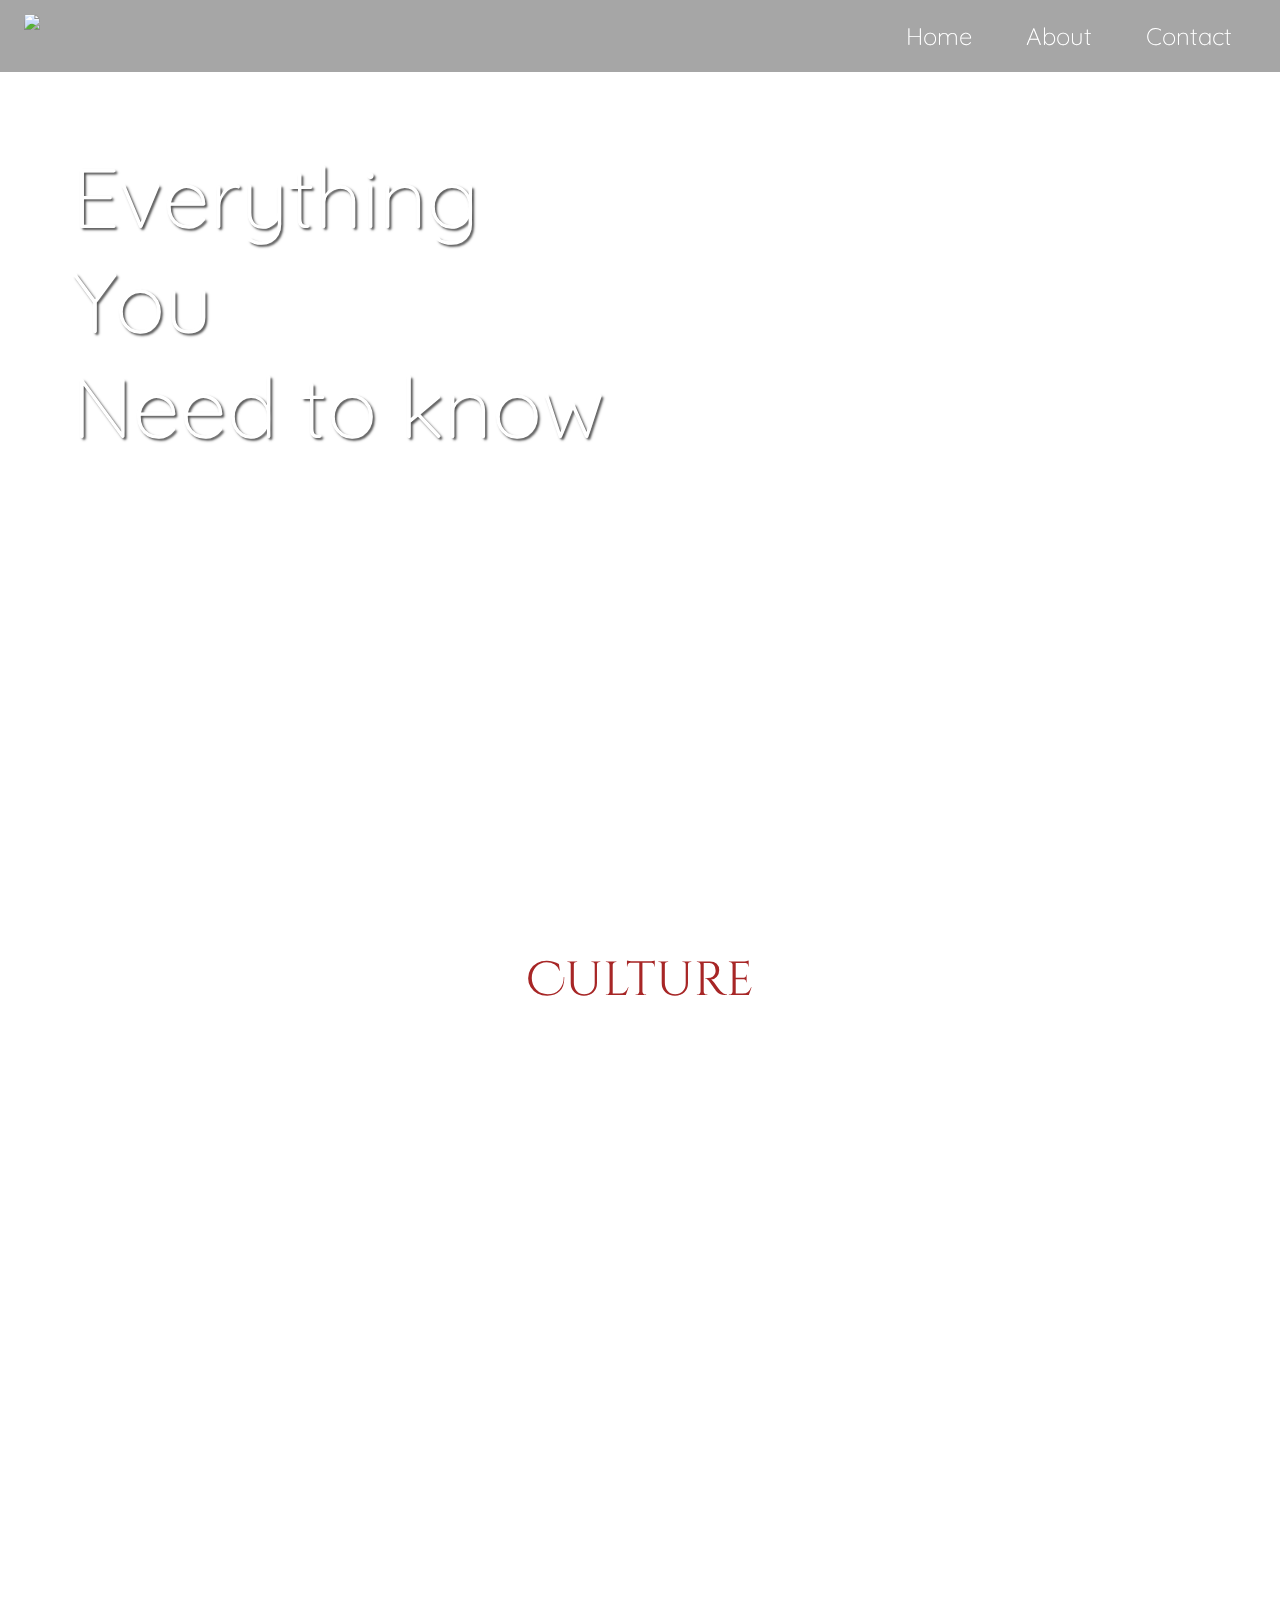
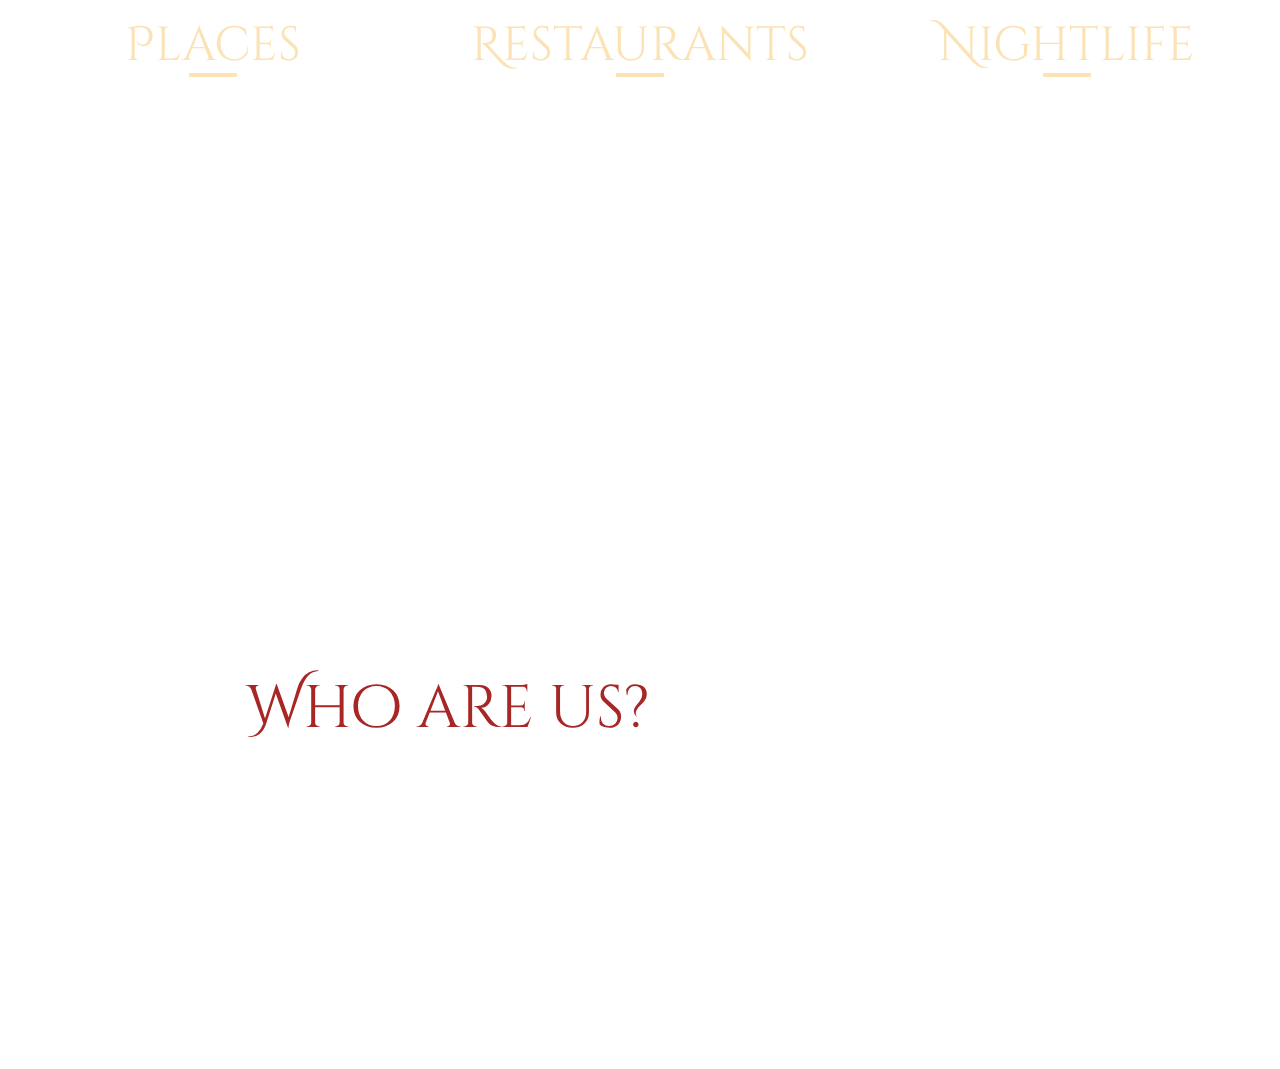
==== commit 2f0e509f: "media query added to all sections" ====
--- a/index.html
+++ b/index.html
@@ -3,6 +3,7 @@
     <head>
         <meta charset="utf-8">
         <link rel="stylesheet" href="index.css" type="text/css">
+        <link rel="stylesheet" href="https://maxst.icons8.com/vue-static/landings/line-awesome/line-awesome/1.3.0/css/line-awesome.min.css">
         <link rel="stylesheet" href="https://cdnjs.cloudflare.com/ajax/libs/font-awesome/5.11.2/css/all.css">
         <title>Japan's Magic</title>
         <style>
@@ -11,69 +12,92 @@
         </style>
     </head>
     <body>
-        <header>
-            <nav>
-                <input type="checkbox" id="check">
-                <label for="check" class="checkbtn">
-                    <i class="fas fa-bars"></i>
-                </label>
-                <label class="header-back"></label><label class="logo">Japan's Magic</label>
-                <ul>
-                    <li><a class="active" href="index.html">Home</a></li>
-                    <li><a href="#about">About</a></li>
-                    <li><a href="Contact.html">Contact</a></li>
-                </ul>
-            </nav>
+        <!--Navbar-->
+        <nav>
+            <input type="checkbox" id="check">
+            <label for="check" class="checkbtn">
+                <i class="las la-bars"></i>
+            </label>
+            <!--Logo-->
+            <a href="index.html" class="logo"><img src="Pictures/Logo.png"></a>
+            <ul>
+                <li><a href="index.html" class="active">Home</a></li>
+                <li><a href="#about">About</a></li>
+                <li><a href="HTML/Contact.html">Contact</a></li>
+            </ul>
+        </nav>
 
-            <div class="section">
-                <div class="img-sakura"></div>
-                <div class="font-every">Everything you need to know<a href="#down"><i class="fas fa-angle-down style-angle"></i></a></div>
+        <!--Background Sakura-->
+        <div class="sakura">
+            <div class="img-sakura"></div>
+            <!--Everything you need to know-->
+            <h1>Everything<br>You<br>Need to know</h1>
+            <!--Angle - Down-->
+            <div class="angle">
+                <a href="#down"><i class="las la-angle-down"></i></a>
             </div>
             
-        </header>
+        </div>
         
-        <section class="block0" id="down">
-            <div class="img-cuture"></div>
-            <a href="Culture.html" class="font-img-c">Culture<p class="culture-text">Valuable. This is how Japanese culture can be defined. The age-old traditions and healthy cuisine are two aspects that are much admired by tourists from all over the world, especially those who visit Japan on vacation or for longer seasons. Much of the Japanese education and intelligence can be explained if we look at the history of a people who knew how to reinvent themselves several times, but who always knew how to respect their elders and value what is new.</p></a>
-        </section>
+        <!--Culture-->
+        <div class="culture" id="down">
+            <div class="img-culture">
+                <a href="HTML/Culture.html" class="font-img-c">
+                    <div class="card-culture">
+                        <h1>Culture</h1>
+                        <p>Valuable. This is how Japanese culture can be defined. The age-old traditions and healthy cuisine are two aspects that are much admired by tourists from all over the world. Much of the Japanese education and intelligence can be explained if we look at the history of a people who knew how to reinvent themselves several times, but who always knew how to respect their elders and value what is new.</p>                        
+                    </div>
+                </a>
+            </div>
+        </div>
 
-        <section class="img-fish">
-            <div class="p-all">            
+        <!--Fish Background-->
+        <div class="img-fish">
+            <div class="p-all">   
+                <!--Place-->     
                 <div class="img-place p-img">
                     <div class="back">
-                        <a href="Places.html" class="font-img title">Places</a>
-                        <p class="text">Between beauty, technology, nature and peace, Japan manages to bring it all together in one country, as soon as you step on Japanese soil you can feel peace and harmony.</p>
+                        <a href="HTML/Places.html">
+                            <h1>Places</h1>
+                            <hr>
+                            <p>Between beauty, technology, nature and peace, Japan manages to bring it all together in one country, as soon as you step on Japanese soil you can feel peace and harmony.</p>
+                        </a>
                     </div>
                 </div>
+                <!--Restaurants-->
                 <div class="img-food p-img">
                     <div class="back">
-                        <a href="Restaurant.html" class="font-img title">Restaurants</a>
-                        <p class="text">Japanese cuisine is not just about raw fish and ramen, you will be able to eat things you never thought possible to prepare or even be surprised by the huge variety of foods.</p>
+                        <a href="HTML/Restaurant.html">
+                            <h1>Restaurants</h1>
+                            <hr>
+                            <p>Japanese cuisine is not just about raw fish and ramen, you will be able to eat things you never thought possible to prepare or even be surprised by the huge variety of foods.</p>
+                        </a>
                     </div>
                 </div>
+                <!--Nightlife-->
                 <div class="img-night p-img">
                     <div class="back">
-                        <a href="Nightlife.html" class="font-img title">Night Life</a>
-                        <p class="text">If you are looking for a busy night, the indication is that you are in big cities like Tokyo, Osaka, Nagoya... but if you want a good night's sleep, you can opt for the smaller cities, after 10pm I guarantee you won't hear any sound. from cars, horns or any type of noise pollution</p>
+                        <a href="HTML/Nightlife.html">
+                            <h1>Nightlife</h1>
+                            <hr>
+                            <p>If you are looking for a busy night, the indication is that you are in big cities like Tokyo, Osaka, Nagoya... but if you want a good night's sleep, you can opt for the smaller cities, after 10pm I guarantee you won't hear any sound. from cars, horns or any type of noise pollution</p>
+                        </a>
                     </div>
+                </div>
             </div>
-        </section>
-
-        <div class="filter"><a href="Besttimetogo.html" class="font-img-best">Best time to go</a></div>
-        <div class="block">
-            <div class="img-spring size-img"></div>
-            <div class="img-autumn size-img"></div>
-            <div class="img-winter size-img"></div>
         </div>
 
+        <!--Who are us?-->
         <div class="main" id="about">
             <div class="img-who">
-                <div class="card center">
-                <p class="heading">Who are us?</p>
-                <p class="text">For love, admiration and recognition. We made an exclusive site for Japan, so that everyone who has the opportunity to visit it can witness the beauties. Japan being a place of endless discoveries. You can spend your life exploring the country and still not see all the riches. That's why we're here, we've handpicked all the restaurants, bars, cafes, tourist spots and everything else just to make your life easier. We know how difficult it is to get organized and know where to go and what to see, so we have everything prepared so that you can make your trip peacefully without feeling like you're missing something.</p>
+                <div class="card">
+                    <h1>Who are us?</h1>
+                    <p>For love, admiration, and recognition. We made an exclusive site for Japan so that everyone who has the opportunity to visit it can witness the beauty. Japan is a place of endless discoveries. You can spend your life exploring the country and still not see all the riches. That's why we're here, we've handpicked all the restaurants, bars, cafes, tourist spots, and everything else just to make your life easier. We know how difficult it is to get organized and know where to go and what to see, so we have everything prepared so that you can make your trip peacefully without feeling like you're missing something.</p>
                 </div>
             </div>  
         </div>
-
+        
+        <div id="app"></div>
+        <script src="ProjectZ.js"></script>
     </body>
 </html>--- a/index.css
+++ b/index.css
@@ -1,82 +1,104 @@
-body{background-image:url(https://img.rawpixel.com/s3fs-private/rawpixel_images/website_content/pf-misctexture01-tong-025-eye-01_1.jpg?w=1000&dpr=1&fit=default&crop=default&q=65&vib=3&con=3&usm=15&bg=F4F4F3&ixlib=js-2.2.1&s=d3a00d6c0f4d514aeb5fe93b069730c3); color:wheat; font-family: 'Cinzel Decorative', cursive;}
+body{background-image:url(https://img.rawpixel.com/s3fs-private/rawpixel_images/website_content/pf-misctexture01-tong-025-eye-01_1.jpg?w=1000&dpr=1&fit=default&crop=default&q=65&vib=3&con=3&usm=15&bg=F4F4F3&ixlib=js-2.2.1&s=d3a00d6c0f4d514aeb5fe93b069730c3); filter: contrast(105%);}
 html{scroll-behavior:smooth;}
+*{padding: 0; margin: 0; text-decoration: none; box-sizing: border-box; font-weight: 100; font-size: xx-large; font-family: 'Cinzel Decorative', cursive; color: white;}
 
-/*Link on top*/
-* {padding: 0; margin: 0; box-sizing: border-box;}
-a{text-decoration: none;}
-nav {background:rgba(37, 37, 37, 0.5); height: 80px; width: 100%; position: fixed; z-index: 3;}
-nav ul {float: right; margin-right: 2vh;}
-nav ul li {display: inline-block; line-height: 80px; margin: 0 1vh;}
-nav ul li a {color: wheat; font-size: 25px; padding: 25px; transition: all .8s; font-family:'Quicksand', sans-serif;}
-nav ul li a:hover {background-color:rgba(245, 222, 179, 0.2); padding-left: 40px; padding-right: 40px;}
-.checkbtn {font-size: 30px; color: wheat; float: right; line-height: 80px; margin-right: 40px; cursor: pointer; display: none;}
+/*Navbar*/
+nav{background-color: rgba(80, 80, 80, 0.5); height: fit-content; position: fixed; width: 100%; z-index: 1000;}
+nav ul{float: right; margin-right: 1rem;}
+nav ul li{display: inline-block;}
+nav ul li a{line-height: 3rem; margin: 0 1rem; transition: all .5s; font-family:'Quicksand', sans-serif;}
+nav ul li a:hover{color: brown; padding: 0.5rem; border: solid 2px brown; font-weight: bolder;}
+.checkbtn{float: right; margin-right: 1.5rem; cursor: pointer; display: none;}
+.checktn i{font-size: 2rem; line-height: 3rem; color: brown;}
 #check {display: none;}
 
-/*Japan's Magic*/
-label.logo {color:white; font-size: 40px; line-height: 80px; margin-left: 30px;}
-.header-back{background-color:rgba(255, 0, 34, 0.5); width:60px; height:60px; border-radius:50%; position:relative; display: inline-block; left:30px; top:10px; text-align:center;}
+/*Logo*/
+.logo img{width: 3rem; margin: 0 1rem; height: auto; position: relative; top: 0.3rem;}
+
+@media (max-width: 768px){
+	.checkbtn{display: block;}
+	ul{position: fixed; width: 100%; height: 100vh; background-color:rgba(0, 0, 0, 0.7); top: 3.3rem; left: -100%; text-align: center; transition: all .5s;}
+	nav ul li{display: block; margin: 1rem 0; line-height: 1rem;}
+	#check:checked ~ ul{left: 0;}
+}
 
 /*Background Sakura*/
-.section{position:relative; height:100vh; width:100%; display: flex; margin:0; overflow:hidden;}
+.sakura{position: relative; height: 100vh; width: 100%; display: grid; margin: 0; overflow: hidden;}
 .img-sakura{background-image: url(https://images.unsplash.com/photo-1575360986312-6de988f11479?ixlib=rb-1.2.1&ixid=MnwxMjA3fDB8MHxwaG90by1wYWdlfHx8fGVufDB8fHx8&auto=format&fit=crop&w=1965&q=80); background-position: bottom; background-repeat: no-repeat; background-size:cover; position:absolute; height:100vh; width:100%;}
 
 /*Everything you need to know*/
-.font-every{font-family: 'Cinzel Decorative', cursive; background-color: rgba(37, 37, 37, 0.5); width:100%; font-size:150px; position:relative; text-align:center; margin:auto; z-index:1; text-shadow:rgb(43, 26, 21) 0.1em 0.1em 0.1em;}
-.style-angle{transition: all .5s; color:wheat; font-size:1em; width:100%; text-shadow:rgb(43, 26, 21) 0.1em 0.1em 0.1em; position:relative;}
-.style-angle:hover{color:rgba(245, 222, 179, 0.425); transform:translateY(10px);}
+.sakura h1{font-family:'Quicksand', sans-serif; font-size: 3.5rem; text-shadow: 0 0.5rem 0.5rem rgba(0, 0, 0, 0.7); top: 6rem; left: 3rem; width: 100%; position: relative; text-align: left; align-items: center; color: white; text-shadow: 0.1rem 0.1rem 0.1rem rgba(0, 0, 0, 0.7);}
+
+/*Angle - Down*/
+.angle{text-align: center; position: relative; left: 0; right: 0; bottom: 2rem; display: flex; justify-content: center; align-items: flex-end;}
+.angle a i{font-size: 5rem; transition: all .5s; z-index: 10;}
+.angle a i:hover{color: rgba(165, 42, 42, 0.5); transform:translateY(0.5rem);}
 
 /*Culture*/
-.img-cuture{background-image:url(https://images.unsplash.com/photo-1523287957-02e201f6faa1?ixid=MnwxMjA3fDB8MHxwaG90by1wYWdlfHx8fGVufDB8fHx8&ixlib=rb-1.2.1&auto=format&fit=crop&w=1470&q=80); background-size: cover; background-repeat:no-repeat; background-position:center; width:150rem; height:40rem; border-radius: 0px 50% 50% 0px ;}
-.font-img-c{color:wheat; text-shadow:rgb(43, 26, 21) 0.1em 0.1em 0.1em; font-size: 200px; text-decoration:none; margin: 2rem; transition: all .5s;}
-.culture-text{font-family:'Quicksand', sans-serif; font-size: 25px; width: 100%;}
-.block0{display: flex; background-color: rgba(255, 255, 255, 0.2); margin-top:12vh; margin-bottom:12vh;}
-.font-img-c:hover{color: rgba(245, 222, 179, 0.5);}
+.culture{justify-content: center; display: flex;}
+.img-culture{background-image: url(https://images.unsplash.com/photo-1609072592251-02253b94331c?ixlib=rb-1.2.1&ixid=MnwxMjA3fDB8MHxwaG90by1wYWdlfHx8fGVufDB8fHx8&auto=format&fit=crop&w=1926&q=80); background-size: cover; background-position: center; width: 25rem; height: 25rem; border-radius: 50%;}
+
+.card-culture{width: 100%; height: 100%; transition: all 0.8s; border-radius: 50%; margin: auto; text-align: center; padding: 2rem 3.5rem;}
+.card-culture h1{font-size: 2rem; color: brown;}
+.card-culture p{font-family: 'Quicksand', sans-serif; font-size: 0.8rem; transform: translateY(5rem); opacity: 0; transition: all .8s;}
+.card-culture:hover{background-color: rgba(0, 0, 0, 0.5);}
+.card-culture:hover p{transform: translateY(0rem);}
+.card-culture:hover p, .card-culture:hover{opacity: 1;}
 
 /*Fish Background*/
-.img-fish{background:url(https://images.unsplash.com/photo-1504474298956-b1812fe43d92?ixid=MnwxMjA3fDB8MHxwaG90by1wYWdlfHx8fGVufDB8fHx8&ixlib=rb-1.2.1&auto=format&fit=crop&w=2070&q=80://as1.ftcdn.net/v2/jpg/04/34/90/38/1000_F_434903829_rRZdXOfo4kEV30Pm67JNFFQsWMTY5hMm.jpg) top/ cover fixed; width:100%; height:100%; display:inline-block;}
+.img-fish{background:url(https://images.unsplash.com/photo-1504474298956-b1812fe43d92?ixid=MnwxMjA3fDB8MHxwaG90by1wYWdlfHx8fGVufDB8fHx8&ixlib=rb-1.2.1&auto=format&fit=crop&w=2070&q=80://as1.ftcdn.net/v2/jpg/04/34/90/38/1000_F_434903829_rRZdXOfo4kEV30Pm67JNFFQsWMTY5hMm.jpg) center/ cover fixed; width: 100%; height: 100%;}
+.p-all{width: 100%; height: 100%; position: relative; text-align: center; display: grid; grid-template-columns: repeat(3,1fr); justify-content: center; align-items: center;}
+hr{display: block; width: 2rem; overflow: hidden; border-style: solid; border-width: 2px; margin-top: 1.5rem; display: flex; justify-content: center; margin-left:  auto; margin-right: auto; color: wheat;}
 
-/*Place, Restaurants and Night Life links*/
-.img-place{background-image:url(https://images.unsplash.com/photo-1478436127897-769e1b3f0f36?ixid=MnwxMjA3fDB8MHxwaG90by1wYWdlfHx8fGVufDB8fHx8&ixlib=rb-1.2.1&auto=format&fit=crop&w=2070&q=80); background-position:center;}
-.img-food{background-image:url(https://images.unsplash.com/photo-1535007813616-79dc02ba4021?ixid=MnwxMjA3fDB8MHxwaG90by1wYWdlfHx8fGVufDB8fHx8&ixlib=rb-1.2.1&auto=format&fit=crop&w=1974&q=80); background-position:center;}
-.img-night{background-image:url(https://images.unsplash.com/photo-1514362453360-8f94243c9996?ixid=MnwxMjA3fDB8MHxwaG90by1wYWdlfHx8fGVufDB8fHx8&ixlib=rb-1.2.1&auto=format&fit=crop&w=1965&q=80); background-position:bottom;}
+    /*Place, Restaurants and Nightlife links*/
+    .img-place{background-image:url(https://images.unsplash.com/photo-1478436127897-769e1b3f0f36?ixid=MnwxMjA3fDB8MHxwaG90by1wYWdlfHx8fGVufDB8fHx8&ixlib=rb-1.2.1&auto=format&fit=crop&w=2070&q=80); background-position:center;}
+    .img-food{background-image:url(https://images.unsplash.com/photo-1535007813616-79dc02ba4021?ixid=MnwxMjA3fDB8MHxwaG90by1wYWdlfHx8fGVufDB8fHx8&ixlib=rb-1.2.1&auto=format&fit=crop&w=1974&q=80); background-position:center;}
+    .img-night{background-image:url(https://images.unsplash.com/photo-1514362453360-8f94243c9996?ixid=MnwxMjA3fDB8MHxwaG90by1wYWdlfHx8fGVufDB8fHx8&ixlib=rb-1.2.1&auto=format&fit=crop&w=1965&q=80); background-position:bottom;}
 
-.p-img{background-size:cover; height:40rem; width:35rem; display:inline-block; margin: 100px 50px;}
-.p-all{width:100%; height:100%; position:relative; text-align:center; display: inline-flex; justify-content: center; align-items: center;}
-.title{position: relative; top:10%; transition: all .5s;}
-.title:hover{color: rgba(245, 222, 179, 0.5);}
-.font-img{color:wheat; text-shadow:rgb(43, 26, 21) 0.1em 0.1em 0.1em; font-size: 70px;}
+    /*Details of image (Place, Restaurants and Night Life links) size and position...*/
+    .p-img{background-size: cover; height: 17rem; width: 90%; margin: 3rem auto;}
+    .back h1{position: relative; top: 10%; transition: all .5s; color: wheat; font-size: 2rem; font-weight: lighter;}
+    .back a:hover{color: rgba(245, 222, 179, 0.5);}
 
-.back{width:100%; height:100%; transition:all 0.8s;}
-.back .text{font-family:'Quicksand', sans-serif; font-size:25px; color:rgb(255, 204, 110); margin:5% 5%; transform:translateY(150px); opacity:0; transition:all .8s;}
-.back:hover{background-color:rgba(0, 0, 0, 0.5);}
-.back:hover .text{transform:translateY(50px);}
-.back:hover .text, .back:hover{opacity:1;}
+    /*This is the part where the users hover the mouse on "Place, Restaurants and Night Life links" and you can see the text*/
+    .back{width: 100%; height: 100%; transition: all 0.8s;}
+    .back p{font-family: 'Quicksand', sans-serif; font-size: 0.8rem; color: rgb(255, 204, 110); margin: 5% 5%; transform: translateY(5rem); opacity: 0; transition: all .8s;}
+    .back:hover{background-color: rgba(0, 0, 0, 0.5);}
+    .back:hover p{transform: translateY(0rem);}
+    .back:hover p, .back:hover{opacity: 1;}
 
-/*Best time to go*/
-.img-winter{background-image: url(https://images.unsplash.com/photo-1639084546254-49863248a466?ixlib=rb-1.2.1&ixid=MnwxMjA3fDB8MHxwaG90by1wYWdlfHx8fGVufDB8fHx8&auto=format&fit=crop&w=2069&q=80); background-size:cover; background-repeat:no-repeat; background-position:center;}
-.img-spring{background-image: url(https://img.rawpixel.com/s3fs-private/rawpixel_images/website_content/upwk61851956-wikimedia-image.jpg?w=1000&dpr=1&fit=default&crop=default&q=65&vib=3&con=3&usm=15&bg=F4F4F3&auto=format&ixlib=js-2.2.1&s=bf5d163e54118718c7af2e6717358314); background-size:cover; background-repeat:no-repeat; background-position:center;}
-.img-autumn{background-image: url(https://img.rawpixel.com/s3fs-private/rawpixel_images/website_content/wk67994743-image-kp6alk84.jpg?w=1000&dpr=1&fit=default&crop=default&q=65&vib=3&con=3&usm=15&bg=F4F4F3&auto=format&ixlib=js-2.2.1&s=2bd8932bd3742978eb2d98de751582ee); background-size:cover; background-repeat:no-repeat; background-position:center;}
-
-.size-img{width:100%; height:50vh;}
-.block{display: flex; text-align: center; margin-top: 12vh; margin-bottom: 12vh;}
-.font-img-best{width:100%; text-align:center; position: absolute; display: table; margin-top: 20vh; color:wheat; text-shadow:rgb(43, 26, 21) 0.1em 0.1em 0.1em; font-size: 220px; transition: all .5s;}
-.font-img-best:hover{color: rgba(245, 222, 179, 0.5);}
+@media (max-width:768px){
+    .img-fish{background-image: none;}
+    .p-all{display: inline-table;}
+    .p-img{height: 25rem; width: 25rem; border-radius: 50%; margin: 0 auto;}
+    .back{border-radius: 50%; padding: 1rem;}
+    hr{margin-top: 2.5rem;}
+}
 
 /*Who are us?*/
+.main{display: flex; width: 100%; height: max-content;}
 .img-who{background-image:url(https://images.pexels.com/photos/1494077/pexels-photo-1494077.jpeg?auto=compress&cs=tinysrgb&dpr=3&h=750&w=1260); background-size:cover; background-position:center; background-repeat:no-repeat;}
-.main{display:flex; width:100%; height:80vh;}
-.card{width:50%; height:80%; margin:10%; margin-top: 5vh; transition:all 2s;}
-.heading{position:relative; top:7vh; transition:all 8s;}
-.card .heading{text-shadow:rgb(43, 26, 21) 0.1em 0.1em 0.1em; font-size:100px; text-align:center; transform:translateY(100px); transition:all .8s;}
-.card .text{font-family:'Quicksand', sans-serif; font-size:25px; color:rgb(255, 204, 110); margin:5% 5%; transform:translateY(100px); opacity:0; transition:all .8s;}
-.card:hover{background-color:rgba(0, 0, 0, 0.37);}
-.card:hover .heading{transform:translateY(-15px);}
-.card:hover .text{transform:translateY(30px);}
-.card:hover .text, .card:hover{opacity:1;}
+
+    /*Is where users can hover the mouse on and see the text "about us"*/
+    .card{width: 50%; height: max-content; margin: 10%; margin-top: 2rem; transition: all 2s; padding: 2rem;}
+    .card h1{color: brown; font-size: 2.5rem; text-align: center; transform: translateY(5rem); transition: all .8s;}
+    .card p{font-family: 'Quicksand', sans-serif; font-size: 0.8rem; text-align: center; color: rgb(255, 204, 110); transform: translateY(5rem); opacity:0; transition: all .8s;}
+    .card:hover{background-color: rgba(0, 0, 0, 0.5);}
+    .card:hover h1{transform: translateY(0rem);}
+    .card:hover p{transform: translateY(0rem);}
+    .card:hover p, .card:hover{opacity: 1;}
+
+@media (max-width:768px){
+    .main{justify-content: center;}
+    .img-who{border-radius: 50%; width: 25rem; height: 25rem;}
+    .card{width: 100%; height: 100%; margin: 0; margin-top: 0; border-radius: 50%; padding: 3.5rem;}
+    .card h1{transform: translateY(5rem);}
+    .card p{transform: translateY(5rem);}
+}
 
 /*Contact*/
-.contact{position:relative; width:100%; text-align:center; padding-top: 5rem;}
-.font-contact{color:wheat; font-family: 'Cinzel Decorative', cursive; text-shadow:rgb(43, 26, 21) 0.1em 0.1em 0.1em; font-size:4.5em;}
+.contact{position:relative; width:100%; text-align:center; padding-top: 3rem;}
+.contact h1{color: brown; font-family: 'Cinzel Decorative', cursive; font-size: 4em;}
 .we-are-always{font-family:'Mitr', sans-serif; color:wheat;}
 #line{border: solid 1px rgb(255, 204, 110); width:100%; position:relative; display:inline-block; margin-top: 2rem; margin-bottom: 2rem;}
 #line2{border: solid 1px rgb(255, 204, 110); width:100%; position:relative; display:inline-block; margin-top: 2rem; margin-bottom: 2rem;}
@@ -105,146 +127,26 @@
 
 /*320px — 480px: Mobile devices*/
 @media (min-width:320px) and (max-width:480px){
-    /*Japan's Magic*/
-    label.logo {font-size: 20px; line-height: 80px;}
-    .header-back{width:30px; height:30px;}
-    /*Every thing you need to know*/
-    .font-every{font-size: 35px;}
-    /*Culture*/
-    .img-cuture{background: none; width:100%; height: 100%; position: absolute; border-radius: 0; z-index: -1;}
-    .block0{background-image:url(https://images.unsplash.com/photo-1523287957-02e201f6faa1?ixid=MnwxMjA3fDB8MHxwaG90by1wYWdlfHx8fGVufDB8fHx8&ixlib=rb-1.2.1&auto=format&fit=crop&w=1470&q=80); background-position: bottom; background-repeat: no-repeat; background-size: cover;}
-    .font-img-c{font-size: 2.5rem; background-color: rgba(0, 0, 0, 0.493); width: 100%; height: 100%; padding: 20px;}
-    .culture-text{font-size: 15px;}
-    /*Place, Restaurants and Night Life links*/
-    .img-fish{background:repeat;}
-    .p-img{height:20rem; width:80%; margin:20px;}
-    .p-all{display: inline-block;}
-    .font-img{font-size: 35px;}
-    .back .text{font-size: 15px;}
-    /*Best time to go*/
-    .font-img-best{font-size: 60px;}
-    .size-img{height:20rem;}
-    /*Who are us?*/
-    .card{width:100%; height:100%; margin:auto}     
-    .card .heading{font-size:35px; transform:translateY(50px);}
-    .card .text{font-size: 15px;}
-    /*Contact*/
-    .font-contact{font-size:3em;}
-    .p-social{font-size:2em;}
-    .social{padding-right: 0.5rem; padding-left: 0.5rem;}
-    .p-sign{padding:1em; width:20rem;}
+    *{font-size: medium;}
 }
-
 /*481px — 768px: iPads, Tablets*/
 @media (min-width:481px) and (max-width:768px){ 
-    /*Every thing you need to know*/
-    .font-every{font-size: 50px;}
-    /*Culture*/
-    .img-cuture{background: none; width:100%; height: 100%; position: absolute; border-radius: 0; z-index: -1;}
-    .block0{background-image:url(https://images.unsplash.com/photo-1523287957-02e201f6faa1?ixid=MnwxMjA3fDB8MHxwaG90by1wYWdlfHx8fGVufDB8fHx8&ixlib=rb-1.2.1&auto=format&fit=crop&w=1470&q=80); background-position: bottom; background-repeat: no-repeat; background-size: cover;}
-    .font-img-c{font-size: 4rem; background-color: rgba(0, 0, 0, 0.493); width: 100%; height: 100%; padding: 20px;}
-    .culture-text{font-size: 20px;}
-    /*Place, Restaurants and Night Life links*/
-    .p-img{height:30rem; width:80%; margin: 20px;}
-    .p-all{display: inline-block;}
-    .font-img{font-size: 50px;}
-    .back .text{font-size: 20px;}
-    /*Best time to go*/
-    .font-img-best{font-size: 90px;}
-    .size-img{height:20rem;}
-    /*Who are us?*/
-    .card{width:100%; height:100%; margin:auto}     
-    .card .heading{font-size:45px; transform:translateY(50px);}
-    .card .text{font-size: 20px;}
-    .p-sign{width:30rem;}
+    *{font-size: large;}
 }
-
 /*769px — 1024px: Small screens, laptops*/
 @media (min-width:769px) and (max-width:1024px){
-    /*Every thing you need to know*/
-    .font-every{font-size: 80px;}
-    /*Culture*/
-    .img-cuture{height:20rem;}
-    .font-img-c{font-size: 5rem;}
-    .culture-text{font-size: 20px;}
-    /*Place, Restaurants and Night Life links*/
-    .p-img{margin: 40px 4px;}
-    .p-img{height:25rem; width:15rem;}
-    .font-img{font-size: 30px;}
-    .back .text{font-size: 17px;}
-    /*Best time to go*/
-    .font-img-best{font-size: 85px;}
-    .size-img{height:20rem;}    
-    /*Who are us?*/
-    .card{width:80%; height:80%; margin:auto; margin-top: 5%;}
-    .card .heading{font-size:60px;}
-    .card .text{font-size: 20px;}
+    *{font-size: large;}
 }
-
 /*1025px — 1200px: Desktops, large screens*/
 @media (min-width:1025px) and (max-width:1200px){
-        /*Every thing you need to know*/
-        .font-every{font-size: 90px;}
-        /*Culture*/
-        .img-cuture{height:25rem;}
-        .font-img-c{font-size: 7rem;}
-        .culture-text{font-size: 20px;}
-        /*Place, Restaurants and Night Life links*/
-        .p-img{margin: 40px 4px;}
-        .p-img{height:30rem; width:20rem;}
-        .font-img{font-size: 40px;}
-        .back .text{font-size: 22px;}
-        /*Best time to go*/
-        .font-img-best{font-size: 110px;}
-        .size-img{height:25rem;}        
-        /*Who are us?*/
-        .card{width:80%; height:80%; margin:auto; margin-top: 5%;}
-        .card .heading{font-size:80px;}
-        .card .text{font-size: 25px;}
+    *{font-size: x-large;}
 }
-
 /*1201px — 1500px: Extra large screens, TV*/
 @media (min-width:1201px) and (max-width:1500px){
-        /*Every thing you need to know*/
-        .font-every{font-size: 100px;}
-        /*Culture*/
-        .img-cuture{height:30rem;}
-        .font-img-c{font-size: 8rem;}
-        .culture-text{font-size: 25px;}
-        /*Place, Restaurants and Night Life links*/
-        .p-img{margin: 40px 4px;}
-        .p-img{height:30rem; width:24rem;}
-        .font-img{font-size: 50px;}
-        .back .text{font-size: 25px;}
-        /*Best time to go*/
-        .font-img-best{font-size: 130px;}
-        .size-img{height:25rem;}
-        /*Who are us?*/
-        .card{width:80%; height:80%; margin:auto; margin-top: 5%;}
-        .card .heading{font-size:80px;}
-        .card .text{font-size: 25px;}
+    *{font-size: x-large;}
 }
-/*1501 — 1920px*/
-@media (min-width:1501px) and (max-width:1920px){
-        /*Every thing you need to know*/
-        .font-every{font-size: 130px;}
-        /*Culture*/
-        .font-img-c{font-size: 10rem;}
-        /*Place, Restaurants and Night Life links*/
-        .p-img{margin: 50px 10px;}
-        .p-img{height:30rem; width:30rem;}
-        .font-img{font-size: 60px;}
-        .back .text{font-size: 25px;}
-        /*Best time to go*/
-        .font-img-best{font-size: 160px;}
-        .size-img{height:25rem;}
+@media (max-width:768px){
+    .img-culture{border: solid 0.2rem brown;}
+    .p-img{border: solid 0.2rem brown;}
+    .img-who{border: solid 0.2rem brown;}
 }
-
-@media (max-width: 1024px){
-	.checkbtn {display: block;}
-	ul{position: fixed; width: 100%; height: 100vh; background-color:rgba(0, 0, 0, 0.7); top: 80px; left: -100%; text-align: center; transition: all .5s;}
-	nav ul li{display: block; margin: 30px 0; line-height: 80px;}
-	nav ul li a {font-size: 20px;}
-	a:hover, a.active {background: none; color: white;}
-	#check:checked ~ ul {left: 0;}
-}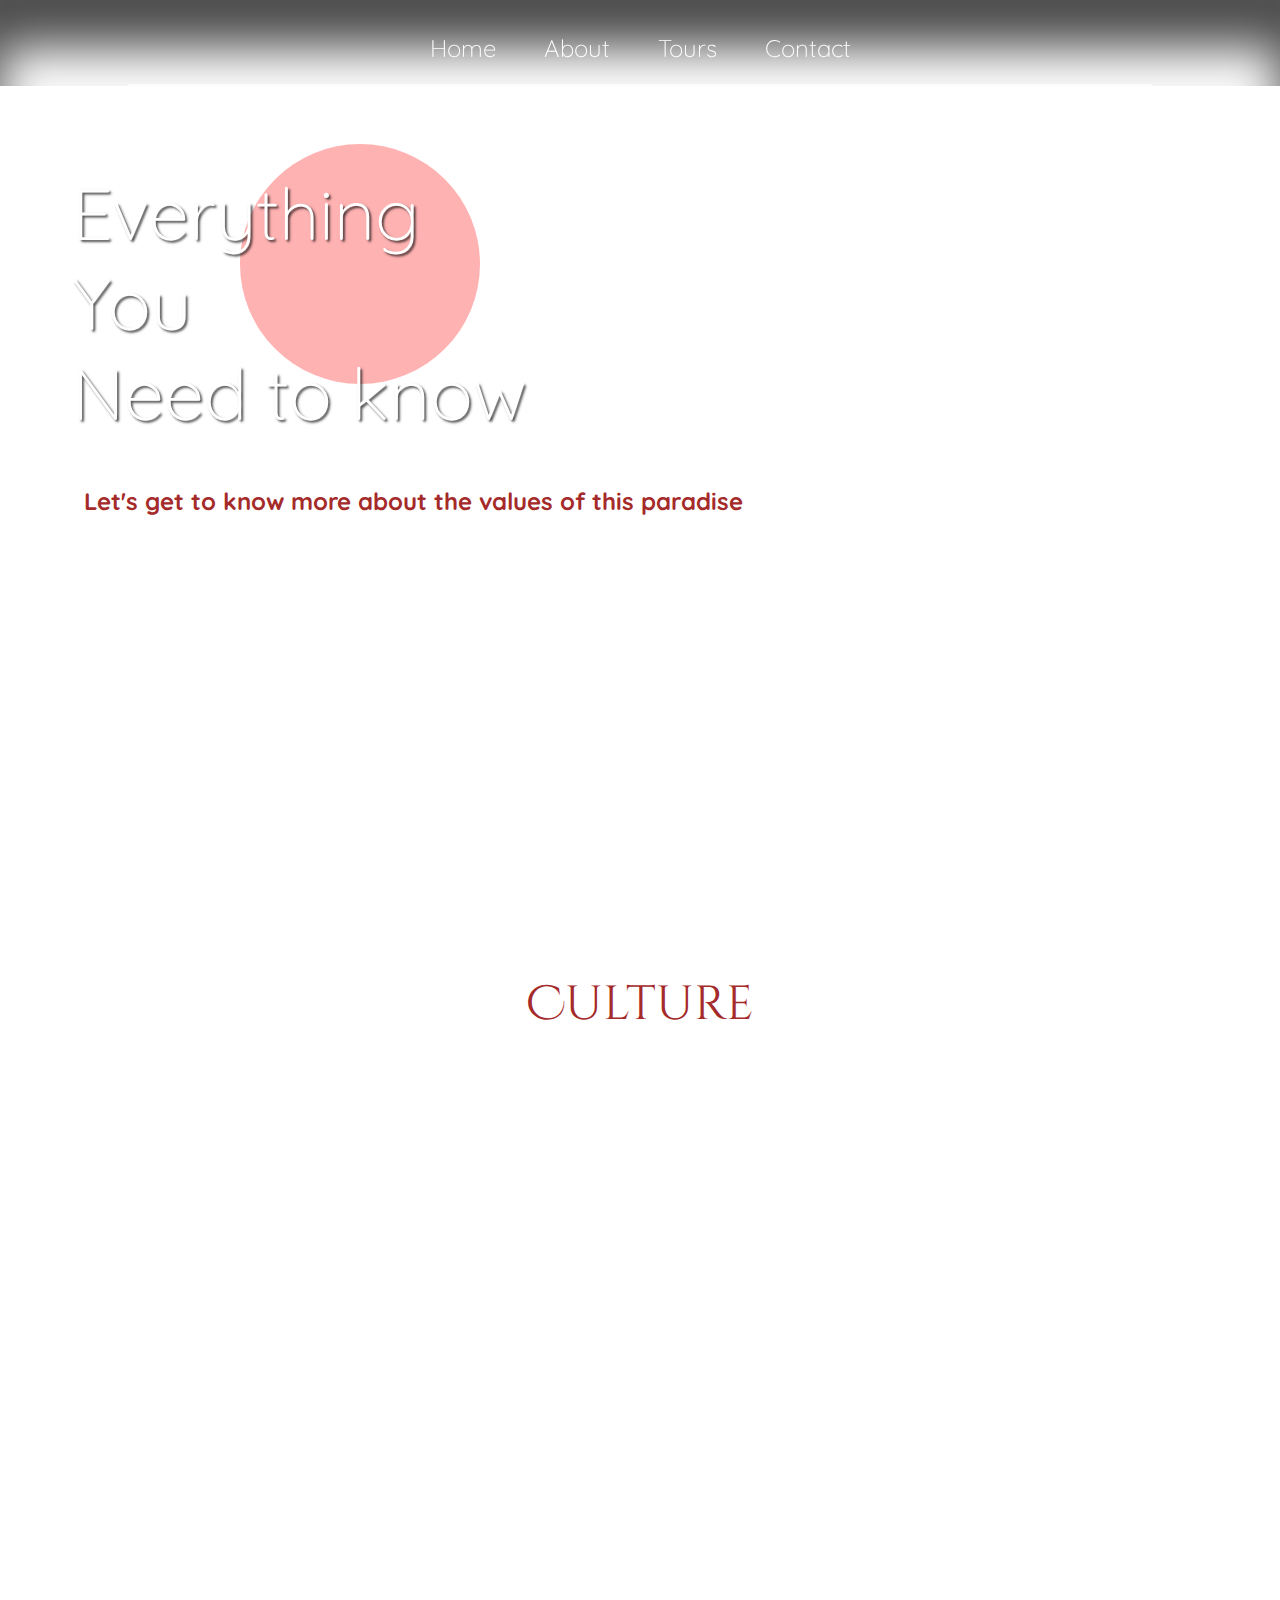
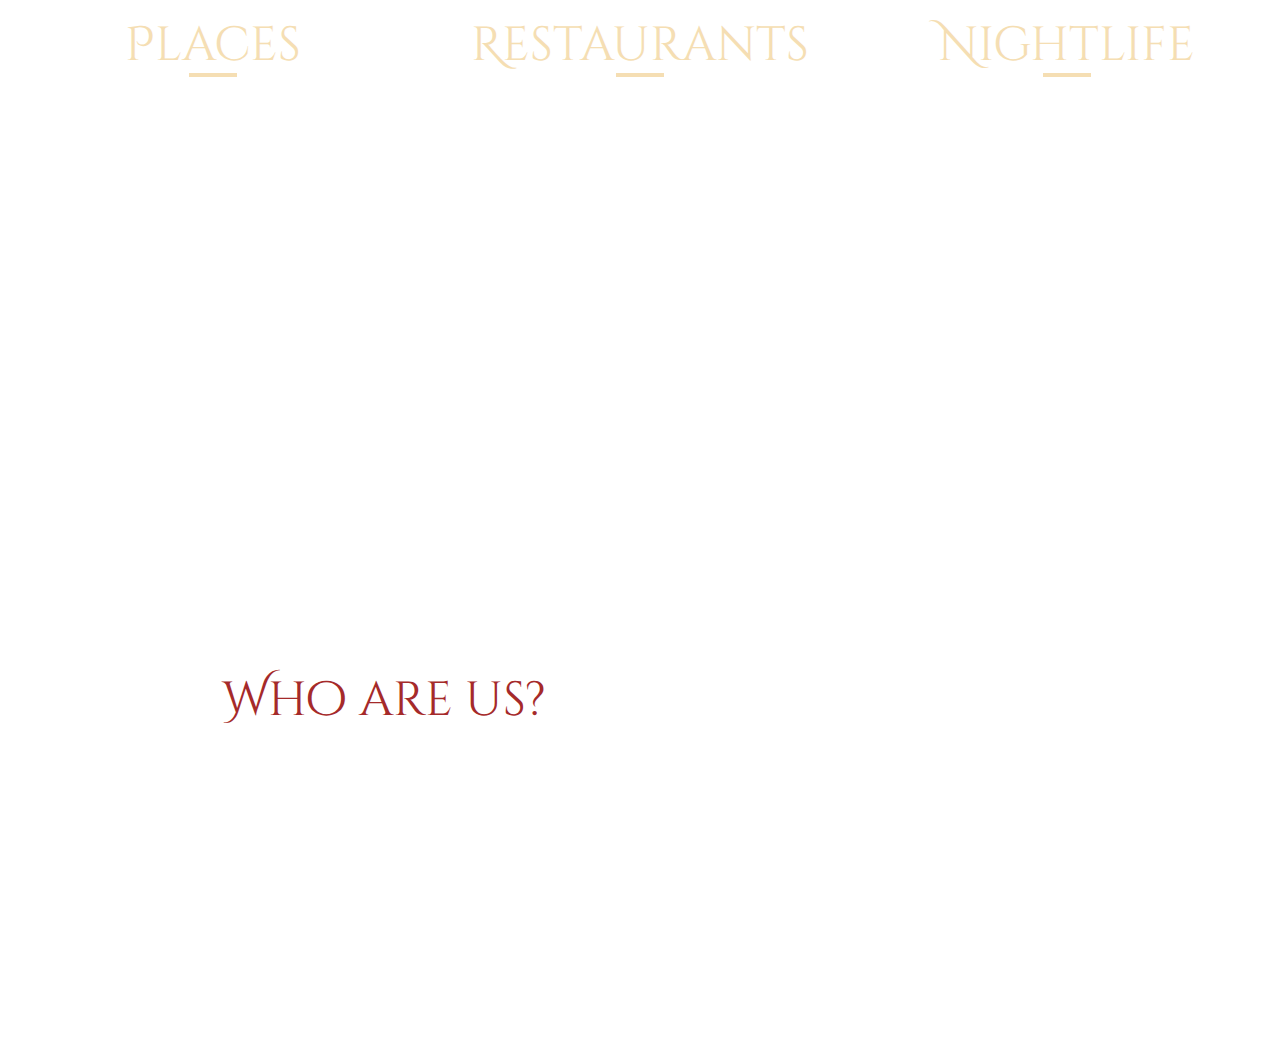
==== commit bd8f706f: "background on top and navbar" ====
--- a/index.html
+++ b/index.html
@@ -11,32 +11,35 @@
             @import url('https://fonts.googleapis.com/css2?family=Cinzel+Decorative&display=swap');
         </style>
     </head>
-    <body>
+    <body class="fish">
         <!--Navbar-->
         <nav>
             <input type="checkbox" id="check">
-            <label for="check" class="checkbtn">
-                <i class="las la-bars"></i>
-            </label>
+            <label for="check" class="checkbtn"><i class="las la-bars"></i></label>
             <!--Logo-->
-            <a href="index.html" class="logo"><img src="Pictures/Logo.png"></a>
             <ul>
-                <li><a href="index.html" class="active">Home</a></li>
+                <li><a href="index.html">Home</a></li>
                 <li><a href="#about">About</a></li>
+                <li><a href="#about">Tours</a></li>
                 <li><a href="HTML/Contact.html">Contact</a></li>
             </ul>
+            <hr class="line0">
         </nav>
 
-        <!--Background Sakura-->
-        <div class="sakura">
-            <div class="img-sakura"></div>
-            <!--Everything you need to know-->
-            <h1>Everything<br>You<br>Need to know</h1>
+        <!--Background-->
+        <div class="background">
+            <div class="img-background"></div>
+            <div class="phrase-background">
+                <!--Everything you need to know-->
+                <h1>Everything<br>You<br>Need to know</h1>
+                <p>Let's get to know more about the values of this paradise</p>
+                <div class="circle"></div>
+            </div>
+            
             <!--Angle - Down-->
             <div class="angle">
                 <a href="#down"><i class="las la-angle-down"></i></a>
             </div>
-            
         </div>
         
         <!--Culture-->
@@ -59,7 +62,7 @@
                     <div class="back">
                         <a href="HTML/Places.html">
                             <h1>Places</h1>
-                            <hr>
+                            <hr class="line">
                             <p>Between beauty, technology, nature and peace, Japan manages to bring it all together in one country, as soon as you step on Japanese soil you can feel peace and harmony.</p>
                         </a>
                     </div>
@@ -69,7 +72,7 @@
                     <div class="back">
                         <a href="HTML/Restaurant.html">
                             <h1>Restaurants</h1>
-                            <hr>
+                            <hr class="line">
                             <p>Japanese cuisine is not just about raw fish and ramen, you will be able to eat things you never thought possible to prepare or even be surprised by the huge variety of foods.</p>
                         </a>
                     </div>
@@ -79,7 +82,7 @@
                     <div class="back">
                         <a href="HTML/Nightlife.html">
                             <h1>Nightlife</h1>
-                            <hr>
+                            <hr class="line">
                             <p>If you are looking for a busy night, the indication is that you are in big cities like Tokyo, Osaka, Nagoya... but if you want a good night's sleep, you can opt for the smaller cities, after 10pm I guarantee you won't hear any sound. from cars, horns or any type of noise pollution</p>
                         </a>
                     </div>
@@ -96,8 +99,5 @@
                 </div>
             </div>  
         </div>
-        
-        <div id="app"></div>
-        <script src="ProjectZ.js"></script>
     </body>
 </html>--- a/index.css
+++ b/index.css
@@ -1,36 +1,45 @@
-body{background-image:url(https://img.rawpixel.com/s3fs-private/rawpixel_images/website_content/pf-misctexture01-tong-025-eye-01_1.jpg?w=1000&dpr=1&fit=default&crop=default&q=65&vib=3&con=3&usm=15&bg=F4F4F3&ixlib=js-2.2.1&s=d3a00d6c0f4d514aeb5fe93b069730c3); filter: contrast(105%);}
+body{background-image:url(https://img.rawpixel.com/s3fs-private/rawpixel_images/website_content/pf-misctexture01-tong-025-eye-01_1.jpg?w=1000&dpr=1&fit=default&crop=default&q=65&vib=3&con=3&usm=15&bg=F4F4F3&ixlib=js-2.2.1&s=d3a00d6c0f4d514aeb5fe93b069730c3); background-attachment: fixed;}
 html{scroll-behavior:smooth;}
 *{padding: 0; margin: 0; text-decoration: none; box-sizing: border-box; font-weight: 100; font-size: xx-large; font-family: 'Cinzel Decorative', cursive; color: white;}
 
 /*Navbar*/
-nav{background-color: rgba(80, 80, 80, 0.5); height: fit-content; position: fixed; width: 100%; z-index: 1000;}
-nav ul{float: right; margin-right: 1rem;}
+nav{padding: 0 10%; height: fit-content; box-shadow: 0 2rem 2rem rgba(0, 0, 0, 0.7) inset; position: fixed; top: 0; left: 0; right: 0; width: 100%; z-index: 1000;}
+nav ul{display: flex; justify-content: center; padding-top: 0.5rem;}
 nav ul li{display: inline-block;}
 nav ul li a{line-height: 3rem; margin: 0 1rem; transition: all .5s; font-family:'Quicksand', sans-serif;}
 nav ul li a:hover{color: brown; padding: 0.5rem; border: solid 2px brown; font-weight: bolder;}
-.checkbtn{float: right; margin-right: 1.5rem; cursor: pointer; display: none;}
-.checktn i{font-size: 2rem; line-height: 3rem; color: brown;}
+.checkbtn{float: right; padding-top: 0.2rem; cursor: pointer; display: none;}
+.checkbtn i{font-size: 2.5rem; line-height: 3rem; color: brown;}
 #check {display: none;}
-
-/*Logo*/
-.logo img{width: 3rem; margin: 0 1rem; height: auto; position: relative; top: 0.3rem;}
+.line0{display: block; width: 100%; overflow: hidden; border-style: solid; border-width: 1px; display: flex; justify-content: center; margin: 0 auto; color: rgba(255, 255, 255, 0.7);}
 
 @media (max-width: 768px){
 	.checkbtn{display: block;}
-	ul{position: fixed; width: 100%; height: 100vh; background-color:rgba(0, 0, 0, 0.7); top: 3.3rem; left: -100%; text-align: center; transition: all .5s;}
+	nav ul{position: fixed; display: block; width: 100%; height: 100vh; background-color:rgba(0, 0, 0, 0.7); top: 3.5rem; left: -100%; text-align: center; transition: all .5s;}
 	nav ul li{display: block; margin: 1rem 0; line-height: 1rem;}
 	#check:checked ~ ul{left: 0;}
 }
 
-/*Background Sakura*/
-.sakura{position: relative; height: 100vh; width: 100%; display: grid; margin: 0; overflow: hidden;}
-.img-sakura{background-image: url(https://images.unsplash.com/photo-1575360986312-6de988f11479?ixlib=rb-1.2.1&ixid=MnwxMjA3fDB8MHxwaG90by1wYWdlfHx8fGVufDB8fHx8&auto=format&fit=crop&w=1965&q=80); background-position: bottom; background-repeat: no-repeat; background-size:cover; position:absolute; height:100vh; width:100%;}
+/*Background*/
+.background{position: relative; height: 100vh; width: 100%; display: grid; margin: 0; overflow: hidden;}
+.img-background{background-image: url(https://images.unsplash.com/photo-1610338732118-09d3b6fd030c?ixlib=rb-1.2.1&ixid=MnwxMjA3fDB8MHxwaG90by1wYWdlfHx8fGVufDB8fHx8&auto=format&fit=crop&w=2072&q=80); background-position: center; background-repeat: no-repeat; background-attachment: fixed; background-size: cover; position: absolute; height: 100vh; width: 100%;}
 
 /*Everything you need to know*/
-.sakura h1{font-family:'Quicksand', sans-serif; font-size: 3.5rem; text-shadow: 0 0.5rem 0.5rem rgba(0, 0, 0, 0.7); top: 6rem; left: 3rem; width: 100%; position: relative; text-align: left; align-items: center; color: white; text-shadow: 0.1rem 0.1rem 0.1rem rgba(0, 0, 0, 0.7);}
+.phrase-background{position: relative; top: 7rem; left: 3rem; width: fit-content; align-items: center; z-index: 200;}
+.phrase-background h1, p{font-family:'Quicksand', sans-serif; text-align: left; width: fit-content;}
+.phrase-background h1{font-size: 3rem; text-shadow: 0 0.5rem 0.5rem rgba(0, 0, 0, 0.7); text-shadow: 0.1rem 0.1rem 0.1rem rgba(0, 0, 0, 0.7);}
+.phrase-background p{margin-top: 2rem; color: brown; font-weight: bold; padding: 0 0.5rem; background-color: rgba(255, 255, 255, 0.7); box-shadow: 0 0 0.1rem 0.1rem rgba(255, 255, 255, 0.7);}
+.circle{background-color: rgba(255, 0, 0, 0.3); border-radius: 50%; width: 10rem; height: 10rem; z-index: -1; position: absolute; top: -1rem; left: 7rem;}
+
+@media (min-width:481px) and (max-width:768px){
+    .phrase-background{top: 50%; left: 0; right: 0; margin: auto; transform: translate(0, -50%); width: 100%; padding: 0 2rem;}
+    .phrase-background h1, p{text-align: center; margin: auto;}
+    .circle{ top: 0; left: 0; right: 0; margin: auto; width: 12rem; height: 12rem;}
+}
+
 
 /*Angle - Down*/
-.angle{text-align: center; position: relative; left: 0; right: 0; bottom: 2rem; display: flex; justify-content: center; align-items: flex-end;}
+.angle{text-align: center; position: relative; left: 0; right: 0; bottom: 0.5rem; display: flex; justify-content: center; align-items: flex-end;}
 .angle a i{font-size: 5rem; transition: all .5s; z-index: 10;}
 .angle a i:hover{color: rgba(165, 42, 42, 0.5); transform:translateY(0.5rem);}
 
@@ -38,17 +47,22 @@
 .culture{justify-content: center; display: flex;}
 .img-culture{background-image: url(https://images.unsplash.com/photo-1609072592251-02253b94331c?ixlib=rb-1.2.1&ixid=MnwxMjA3fDB8MHxwaG90by1wYWdlfHx8fGVufDB8fHx8&auto=format&fit=crop&w=1926&q=80); background-size: cover; background-position: center; width: 25rem; height: 25rem; border-radius: 50%;}
 
-.card-culture{width: 100%; height: 100%; transition: all 0.8s; border-radius: 50%; margin: auto; text-align: center; padding: 2rem 3.5rem;}
+.card-culture{width: 100%; height: 100%; transition: all 0.8s; border-radius: 50%; margin: auto; text-align: center; padding: 3rem 3.5rem;}
 .card-culture h1{font-size: 2rem; color: brown;}
 .card-culture p{font-family: 'Quicksand', sans-serif; font-size: 0.8rem; transform: translateY(5rem); opacity: 0; transition: all .8s;}
 .card-culture:hover{background-color: rgba(0, 0, 0, 0.5);}
 .card-culture:hover p{transform: translateY(0rem);}
 .card-culture:hover p, .card-culture:hover{opacity: 1;}
 
+@media (max-width:480px){
+    .img-culture{border-radius: 0; width: 100%;}
+    .card-culture{border-radius: 0; padding: 2rem;}
+}
+
 /*Fish Background*/
 .img-fish{background:url(https://images.unsplash.com/photo-1504474298956-b1812fe43d92?ixid=MnwxMjA3fDB8MHxwaG90by1wYWdlfHx8fGVufDB8fHx8&ixlib=rb-1.2.1&auto=format&fit=crop&w=2070&q=80://as1.ftcdn.net/v2/jpg/04/34/90/38/1000_F_434903829_rRZdXOfo4kEV30Pm67JNFFQsWMTY5hMm.jpg) center/ cover fixed; width: 100%; height: 100%;}
 .p-all{width: 100%; height: 100%; position: relative; text-align: center; display: grid; grid-template-columns: repeat(3,1fr); justify-content: center; align-items: center;}
-hr{display: block; width: 2rem; overflow: hidden; border-style: solid; border-width: 2px; margin-top: 1.5rem; display: flex; justify-content: center; margin-left:  auto; margin-right: auto; color: wheat;}
+.line{display: block; width: 2rem; overflow: hidden; border-style: solid; border-width: 2px; margin-top: 1.5rem; display: flex; justify-content: center; margin-left:  auto; margin-right: auto; color: wheat;}
 
     /*Place, Restaurants and Nightlife links*/
     .img-place{background-image:url(https://images.unsplash.com/photo-1478436127897-769e1b3f0f36?ixid=MnwxMjA3fDB8MHxwaG90by1wYWdlfHx8fGVufDB8fHx8&ixlib=rb-1.2.1&auto=format&fit=crop&w=2070&q=80); background-position:center;}
@@ -67,63 +81,97 @@
     .back:hover p{transform: translateY(0rem);}
     .back:hover p, .back:hover{opacity: 1;}
 
-@media (max-width:768px){
+@media (max-width:480px){
     .img-fish{background-image: none;}
+    .p-all{display: inline-table;}
+    .p-img{height: 20rem; width: 100%; margin: 0 auto;}
+    .back{padding: 2rem;}
+    .line{margin-top: 2.5rem;}
+}
+
+@media (min-width:481px) and (max-width:768px){
     .p-all{display: inline-table;}
     .p-img{height: 25rem; width: 25rem; border-radius: 50%; margin: 0 auto;}
     .back{border-radius: 50%; padding: 1rem;}
     hr{margin-top: 2.5rem;}
+    .img-culture{border: double 0.5rem white;}
+    .p-img{border: double 0.5rem rgb(255, 204, 110);}
+    .img-who{border: double 0.5rem brown;}
+    .fish{background:url(https://images.unsplash.com/photo-1504474298956-b1812fe43d92?ixid=MnwxMjA3fDB8MHxwaG90by1wYWdlfHx8fGVufDB8fHx8&ixlib=rb-1.2.1&auto=format&fit=crop&w=2070&q=80://as1.ftcdn.net/v2/jpg/04/34/90/38/1000_F_434903829_rRZdXOfo4kEV30Pm67JNFFQsWMTY5hMm.jpg); background-position: center; background-repeat: no-repeat; background-size: cover; background-attachment: fixed;}
 }
 
 /*Who are us?*/
 .main{display: flex; width: 100%; height: max-content;}
-.img-who{background-image:url(https://images.pexels.com/photos/1494077/pexels-photo-1494077.jpeg?auto=compress&cs=tinysrgb&dpr=3&h=750&w=1260); background-size:cover; background-position:center; background-repeat:no-repeat;}
+.img-who{background-image:url(https://images.unsplash.com/photo-1542640244-7e672d6cef4e?ixlib=rb-1.2.1&ixid=MnwxMjA3fDB8MHxwaG90by1wYWdlfHx8fGVufDB8fHx8&auto=format&fit=crop&w=2070&q=80); background-size:cover; background-position: 30% 70%; background-repeat:no-repeat;}
 
     /*Is where users can hover the mouse on and see the text "about us"*/
-    .card{width: 50%; height: max-content; margin: 10%; margin-top: 2rem; transition: all 2s; padding: 2rem;}
-    .card h1{color: brown; font-size: 2.5rem; text-align: center; transform: translateY(5rem); transition: all .8s;}
+    .card{width: 50%; height: max-content; margin: 10% 5%; margin-top: 2rem; transition: all 2s; padding: 2rem;}
+    .card h1{color: brown; font-size: 2rem; text-align: center; transform: translateY(5rem); transition: all .8s;}
     .card p{font-family: 'Quicksand', sans-serif; font-size: 0.8rem; text-align: center; color: rgb(255, 204, 110); transform: translateY(5rem); opacity:0; transition: all .8s;}
     .card:hover{background-color: rgba(0, 0, 0, 0.5);}
     .card:hover h1{transform: translateY(0rem);}
     .card:hover p{transform: translateY(0rem);}
     .card:hover p, .card:hover{opacity: 1;}
 
-@media (max-width:768px){
+@media (max-width:480px){
+    .main{justify-content: center;}
+    .img-who{width: 100%;}
+    .card{width: 100%; height: 100%; margin: 0; margin-top: 0; padding: 2rem;}
+    .card h1{transform: translateY(2rem);}
+    .card p{transform: translateY(2rem);}
+}
+
+@media (min-width:481px) and (max-width:768px){
     .main{justify-content: center;}
     .img-who{border-radius: 50%; width: 25rem; height: 25rem;}
     .card{width: 100%; height: 100%; margin: 0; margin-top: 0; border-radius: 50%; padding: 3.5rem;}
-    .card h1{transform: translateY(5rem);}
-    .card p{transform: translateY(5rem);}
+    .card h1{transform: translateY(4rem);}
+    .card p{transform: translateY(4rem);}
 }
 
 /*Contact*/
-.contact{position:relative; width:100%; text-align:center; padding-top: 3rem;}
-.contact h1{color: brown; font-family: 'Cinzel Decorative', cursive; font-size: 4em;}
-.we-are-always{font-family:'Mitr', sans-serif; color:wheat;}
-#line{border: solid 1px rgb(255, 204, 110); width:100%; position:relative; display:inline-block; margin-top: 2rem; margin-bottom: 2rem;}
-#line2{border: solid 1px rgb(255, 204, 110); width:100%; position:relative; display:inline-block; margin-top: 2rem; margin-bottom: 2rem;}
+.contact{position:relative; width:100%; text-align:center; padding-top: 3.5rem;}
+.contact h1{color: brown; font-family: 'Cinzel Decorative', cursive; font-size: 3rem;}
+.contact p{font-family:'Mitr', sans-serif; font-size: 0.8rem;}
+#line{border: solid 1px brown; width:100%; position:relative; display:inline-block; margin: 1rem 0;}
+#line2{border: solid 1px brown; width:100%; position:relative; display:inline-block; margin: 1rem 0;}
+
+.p-sign{position:relative; border: brown solid 4px; padding: 2em; margin: auto; width: 35rem; text-align: left;}
+.p-sign h1{color:brown; text-transform: uppercase; font-family:'Mitr', sans-serif;}
+.p-sign p{font-family:'Mitr', sans-serif; font-size: 0.8rem;}
+.style-info{padding: 0.2rem; font-size: 0.8rem; font-family:'Mitr', sans-serif; background-color: rgba(165, 42, 42, 0.2); border-style: none; border-radius: 0.5rem; border: 3px solid rgba(165, 42, 42, 0.5);}
 
 /*Subscribe*/
-.p-sign{color:wheat; font-family:'Mitr', sans-serif; position:relative; border:rgb(255, 204, 110) solid 4px; padding:2em; margin: auto; width:40rem; text-align:left;}
-.style-stay{color:rgb(255, 204, 110); font-size: 1.5rem; text-transform: uppercase;}
-.style-sign{padding: 5px; font-size:1.2em; color:rgb(43, 26, 21); background-color: rgba(245, 222, 179, 0.233); border-style:none; border-radius:0.5rem; border:3px solid rgb(255, 204, 110);}
-.sign-up{margin: 0.5rem; font-size:1.5em; color:rgb(255, 204, 110); background-color:rgba(245, 222, 179, 0.281); cursor: pointer; padding: 5px; border-style:none; border-radius: 0px 10px;}
+.sign-up{margin: 0.5rem; font-size: 0.8em; background-color: brown; cursor: pointer; padding: 0.4rem; border-style: none; border-radius: 0px 10px;}
 
 /*Message*/
+.p-sign textarea{width: 100%; height: 10rem;}
 .p-msg{position:relative; display: inline-block; margin-top: 20px;}
-.style{padding: 0.2rem; border-radius: 0.5rem; font-size:1.2em; font-family:'Mitr', sans-serif; color:wheat; background-color:rgba(245, 222, 179, 0.233); border-style:none; display:block; width:100%; border: solid 3px rgb(255, 204, 110);}
-.style-submit{font-size:1.5em; color:rgb(255, 204, 110); background-color:rgba(245, 222, 179, 0.281); border-style:none; border-radius: 0px 10px; position:relative; margin: auto; cursor: pointer; padding: 5px; width:100%;}
+.submit{font-size: 0.8rem; background-color:brown; border-style: none; border-radius: 0px 10px; position: relative; margin: auto; cursor: pointer; padding: 0.4rem; width: 100%;}
 
 /*Social Media*/
-.p-social{font-size:3em; text-align: center;}
-.social{color:rgb(255, 204, 110); padding-right: 1rem; padding-left: 1rem;}
-.social:hover{color:rgba(255, 204, 110, 0.507);}
+.p-social{text-align: center; margin: 1rem 0;}
+.p-social i{padding: 1rem; font-size: 2rem; transition: all .2s;}
+.p-social i:hover{color: brown;}
 
 /*Footer*/
-.hello{font-size:1rem; position:relative; color:wheat; font-family:'Mitr', sans-serif; text-align:left;}
-.color{color:rgb(255, 204, 110); padding: 15px; float:left;}
-section>div>a{color:wheat;}
-section>div>a:hover{color:rgba(255, 204, 110, 0.411);}
+.hello{display: grid; grid-template-columns: repeat(4,1fr); margin: 2rem auto;}
+.color{color: brown; display: grid; margin: auto;}
+.color h1{font-family:'Mitr', sans-serif; color: brown; text-transform: uppercase;}
+.color a{font-family:'Mitr', sans-serif; font-size: 0.8rem; line-height: 1.5rem;}
+.color a:hover{color:rgba(255, 255, 255, 0.5);}
+.color i{color: brown; padding-right: 0.5rem;}
+
+@media (max-width:480px){
+    .contact h1{font-size: 2rem;}
+    .p-sign{border: none; padding: 1rem;}
+    .p-social i{font-size: 1.5rem; padding: 1rem 0.5rem;}
+}
+
+@media (max-width:768px){
+    .p-sign{width: 90%;}
+    .hello{display: inline-table; width: 100%; text-align: center;}
+}
 
 /*320px — 480px: Mobile devices*/
 @media (min-width:320px) and (max-width:480px){
@@ -145,8 +193,3 @@
 @media (min-width:1201px) and (max-width:1500px){
     *{font-size: x-large;}
 }
-@media (max-width:768px){
-    .img-culture{border: solid 0.2rem brown;}
-    .p-img{border: solid 0.2rem brown;}
-    .img-who{border: solid 0.2rem brown;}
-}
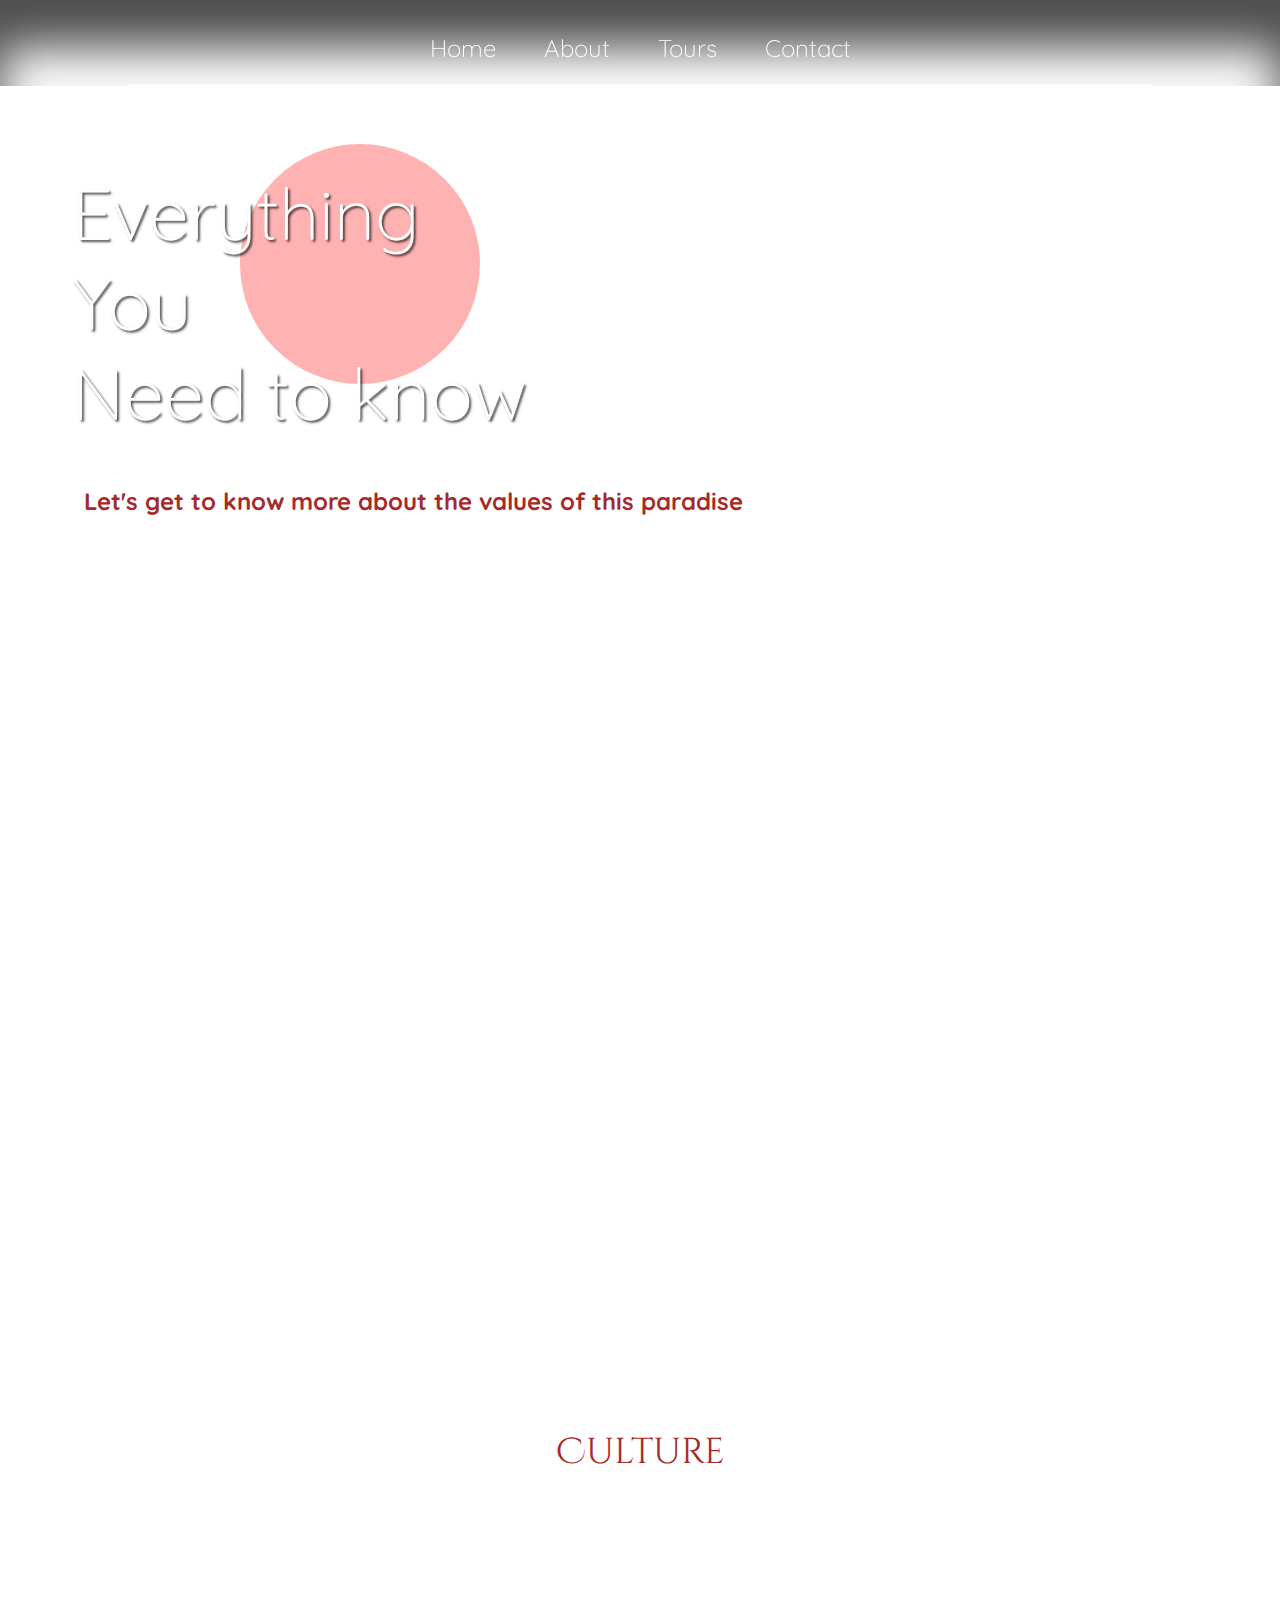
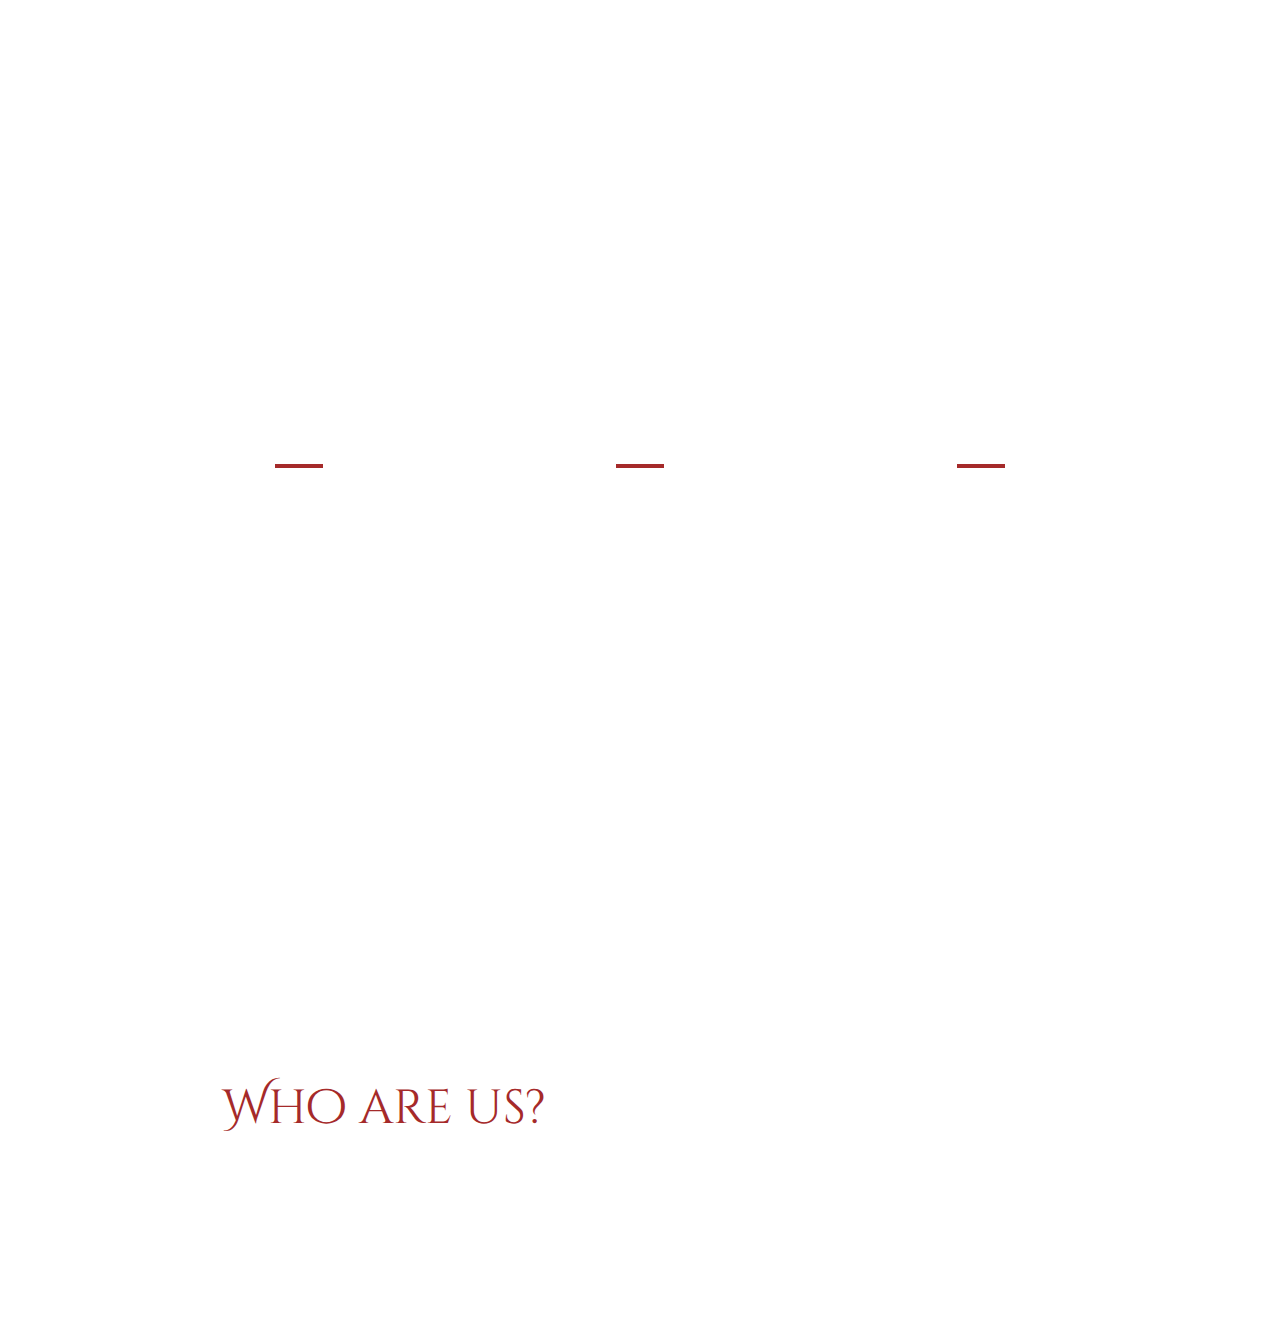
==== commit d1dab4ea: "best time to go added and updated" ====
--- a/index.html
+++ b/index.html
@@ -20,10 +20,10 @@
             <ul>
                 <li><a href="index.html">Home</a></li>
                 <li><a href="#about">About</a></li>
-                <li><a href="#about">Tours</a></li>
+                <li><a href="#">Tours</a></li>
                 <li><a href="HTML/Contact.html">Contact</a></li>
             </ul>
-            <hr class="line0">
+            <hr>
         </nav>
 
         <!--Background-->
@@ -35,20 +35,30 @@
                 <p>Let's get to know more about the values of this paradise</p>
                 <div class="circle"></div>
             </div>
-            
             <!--Angle - Down-->
             <div class="angle">
                 <a href="#down"><i class="las la-angle-down"></i></a>
             </div>
         </div>
-        
+
+        <div class="best-time-to-go">
+            <h1>Best Time To go</h1>
+            <p></p>
+            <div class="all-imgs-time">
+                <div class="img-time0 style-time"></div>
+                <div class="img-time1 style-time"></div>
+                <div class="img-time2 style-time"></div>
+                <div class="img-time3 style-time"></div>
+            </div>
+        </div>
+
         <!--Culture-->
         <div class="culture" id="down">
             <div class="img-culture">
                 <a href="HTML/Culture.html" class="font-img-c">
                     <div class="card-culture">
                         <h1>Culture</h1>
-                        <p>Valuable. This is how Japanese culture can be defined. The age-old traditions and healthy cuisine are two aspects that are much admired by tourists from all over the world. Much of the Japanese education and intelligence can be explained if we look at the history of a people who knew how to reinvent themselves several times, but who always knew how to respect their elders and value what is new.</p>                        
+                        <p class="text-all">Valuable. This is how Japanese culture can be defined. The age-old traditions and healthy cuisine are two aspects that are much admired by tourists from all over the world. Much of the Japanese education and intelligence can be explained if we look at the history of a people who knew how to reinvent themselves several times, but who always knew how to respect their elders and value what is new.</p>                        
                     </div>
                 </a>
             </div>
@@ -56,14 +66,14 @@
 
         <!--Fish Background-->
         <div class="img-fish">
-            <div class="p-all">   
+            <div class="p-all">
                 <!--Place-->     
                 <div class="img-place p-img">
                     <div class="back">
                         <a href="HTML/Places.html">
                             <h1>Places</h1>
-                            <hr class="line">
-                            <p>Between beauty, technology, nature and peace, Japan manages to bring it all together in one country, as soon as you step on Japanese soil you can feel peace and harmony.</p>
+                            <hr>
+                            <p class="text-all">Between beauty, technology, nature and peace, Japan manages to bring it all together in one country, as soon as you step on Japanese soil you can feel peace and harmony.</p>
                         </a>
                     </div>
                 </div>
@@ -72,8 +82,8 @@
                     <div class="back">
                         <a href="HTML/Restaurant.html">
                             <h1>Restaurants</h1>
-                            <hr class="line">
-                            <p>Japanese cuisine is not just about raw fish and ramen, you will be able to eat things you never thought possible to prepare or even be surprised by the huge variety of foods.</p>
+                            <hr>
+                            <p class="text-all">Japanese cuisine is not just about raw fish and ramen, you will be able to eat things you never thought possible to prepare or even be surprised by the huge variety of foods.</p>
                         </a>
                     </div>
                 </div>
@@ -82,8 +92,8 @@
                     <div class="back">
                         <a href="HTML/Nightlife.html">
                             <h1>Nightlife</h1>
-                            <hr class="line">
-                            <p>If you are looking for a busy night, the indication is that you are in big cities like Tokyo, Osaka, Nagoya... but if you want a good night's sleep, you can opt for the smaller cities, after 10pm I guarantee you won't hear any sound. from cars, horns or any type of noise pollution</p>
+                            <hr>
+                            <p class="text-all">If you are looking for a busy night, the indication is that you are in big cities like Tokyo, Osaka, Nagoya... but if you want a good night's sleep, you can opt for the smaller cities, after 10pm I guarantee you won't hear any sound. from cars, horns or any type of noise pollution</p>
                         </a>
                     </div>
                 </div>
@@ -95,7 +105,7 @@
             <div class="img-who">
                 <div class="card">
                     <h1>Who are us?</h1>
-                    <p>For love, admiration, and recognition. We made an exclusive site for Japan so that everyone who has the opportunity to visit it can witness the beauty. Japan is a place of endless discoveries. You can spend your life exploring the country and still not see all the riches. That's why we're here, we've handpicked all the restaurants, bars, cafes, tourist spots, and everything else just to make your life easier. We know how difficult it is to get organized and know where to go and what to see, so we have everything prepared so that you can make your trip peacefully without feeling like you're missing something.</p>
+                    <p class="text-all">For love, admiration, and recognition. We made an exclusive site for Japan so that everyone who has the opportunity to visit it can witness the beauty. Japan is a place of endless discoveries. You can spend your life exploring the country and still not see all the riches. That's why we're here, we've handpicked all the restaurants, bars, cafes, tourist spots, and everything else just to make your life easier. We know how difficult it is to get organized and know where to go and what to see, so we have everything prepared so that you can make your trip peacefully without feeling like you're missing something.</p>
                 </div>
             </div>  
         </div>
--- a/index.css
+++ b/index.css
@@ -1,6 +1,7 @@
 body{background-image:url(https://img.rawpixel.com/s3fs-private/rawpixel_images/website_content/pf-misctexture01-tong-025-eye-01_1.jpg?w=1000&dpr=1&fit=default&crop=default&q=65&vib=3&con=3&usm=15&bg=F4F4F3&ixlib=js-2.2.1&s=d3a00d6c0f4d514aeb5fe93b069730c3); background-attachment: fixed;}
 html{scroll-behavior:smooth;}
 *{padding: 0; margin: 0; text-decoration: none; box-sizing: border-box; font-weight: 100; font-size: xx-large; font-family: 'Cinzel Decorative', cursive; color: white;}
+.text-all{font-family: 'Quicksand', sans-serif; font-size: 0.6rem;}
 
 /*Navbar*/
 nav{padding: 0 10%; height: fit-content; box-shadow: 0 2rem 2rem rgba(0, 0, 0, 0.7) inset; position: fixed; top: 0; left: 0; right: 0; width: 100%; z-index: 1000;}
@@ -11,7 +12,7 @@
 .checkbtn{float: right; padding-top: 0.2rem; cursor: pointer; display: none;}
 .checkbtn i{font-size: 2.5rem; line-height: 3rem; color: brown;}
 #check {display: none;}
-.line0{display: block; width: 100%; overflow: hidden; border-style: solid; border-width: 1px; display: flex; justify-content: center; margin: 0 auto; color: rgba(255, 255, 255, 0.7);}
+nav hr{display: block; width: 100%; overflow: hidden; border-style: solid; border-width: 1px; display: flex; justify-content: center; margin: 0 auto; color: rgba(255, 255, 255, 0.7);}
 
 @media (max-width: 768px){
 	.checkbtn{display: block;}
@@ -37,19 +38,31 @@
     .circle{ top: 0; left: 0; right: 0; margin: auto; width: 12rem; height: 12rem;}
 }
 
-
 /*Angle - Down*/
 .angle{text-align: center; position: relative; left: 0; right: 0; bottom: 0.5rem; display: flex; justify-content: center; align-items: flex-end;}
 .angle a i{font-size: 5rem; transition: all .5s; z-index: 10;}
 .angle a i:hover{color: rgba(165, 42, 42, 0.5); transform:translateY(0.5rem);}
 
+/*Best Time To Go*/
+
+.img-time0{background-image: url(https://images.unsplash.com/photo-1558445034-bbfbdfbdde05?ixlib=rb-1.2.1&ixid=MnwxMjA3fDB8MHxwaG90by1wYWdlfHx8fGVufDB8fHx8&auto=format&fit=crop&w=1974&q=80); background-position: center; border-radius: 50% 0 0 0;}
+.img-time1{background-image: url(https://images.unsplash.com/photo-1558870832-c8db4b5b47d1?ixlib=rb-1.2.1&ixid=MnwxMjA3fDB8MHxwaG90by1wYWdlfHx8fGVufDB8fHx8&auto=format&fit=crop&w=1976&q=80); background-position: center 40%; border-radius: 0 50% 0 0;}
+.img-time2{background-image: url(https://images.unsplash.com/photo-1637230922121-8eb94eff2dd6?ixlib=rb-1.2.1&ixid=MnwxMjA3fDB8MHxwaG90by1wYWdlfHx8fGVufDB8fHx8&auto=format&fit=crop&w=2070&q=80); background-position: center; border-radius: 0 0 0 50%;}
+.img-time3{background-image: url(https://images.unsplash.com/photo-1504209228919-8e2b979b7195?ixlib=rb-1.2.1&ixid=MnwxMjA3fDB8MHxwaG90by1wYWdlfHx8fGVufDB8fHx8&auto=format&fit=crop&w=2070&q=80); background-position: center; border-radius: 0 0 50% 0;}
+.style-time{background-repeat: no-repeat; background-size: cover; width: 100%; height: 100%;}
+
+.best-time-to-go{display: flex; justify-content: center; align-items: center; width: 100%; height: 100%;}
+.best-time-to-go h1{font-size: 1.5rem; position: absolute;}
+.all-imgs-time{display: grid; grid-template-columns: repeat(2,1fr); width: 50%; height: 20rem; margin: auto;}
+
+
 /*Culture*/
 .culture{justify-content: center; display: flex;}
-.img-culture{background-image: url(https://images.unsplash.com/photo-1609072592251-02253b94331c?ixlib=rb-1.2.1&ixid=MnwxMjA3fDB8MHxwaG90by1wYWdlfHx8fGVufDB8fHx8&auto=format&fit=crop&w=1926&q=80); background-size: cover; background-position: center; width: 25rem; height: 25rem; border-radius: 50%;}
-
-.card-culture{width: 100%; height: 100%; transition: all 0.8s; border-radius: 50%; margin: auto; text-align: center; padding: 3rem 3.5rem;}
-.card-culture h1{font-size: 2rem; color: brown;}
-.card-culture p{font-family: 'Quicksand', sans-serif; font-size: 0.8rem; transform: translateY(5rem); opacity: 0; transition: all .8s;}
+.img-culture{background-image: url(https://images.unsplash.com/photo-1609072592251-02253b94331c?ixlib=rb-1.2.1&ixid=MnwxMjA3fDB8MHxwaG90by1wYWdlfHx8fGVufDB8fHx8&auto=format&fit=crop&w=1926&q=80); background-size: cover; background-position: center; width: 20rem; height: 20rem; border-radius: 50%;}
+
+.card-culture{width: 100%; height: 100%; transition: all 0.8s; border-radius: 50%; margin: auto; text-align: center; padding: 2rem 2.5rem;}
+.card-culture h1{font-size: 1.5rem; color: brown;}
+.card-culture p{transform: translateY(5rem); opacity: 0; transition: all .8s; text-align: center;}
 .card-culture:hover{background-color: rgba(0, 0, 0, 0.5);}
 .card-culture:hover p{transform: translateY(0rem);}
 .card-culture:hover p, .card-culture:hover{opacity: 1;}
@@ -60,24 +73,23 @@
 }
 
 /*Fish Background*/
-.img-fish{background:url(https://images.unsplash.com/photo-1504474298956-b1812fe43d92?ixid=MnwxMjA3fDB8MHxwaG90by1wYWdlfHx8fGVufDB8fHx8&ixlib=rb-1.2.1&auto=format&fit=crop&w=2070&q=80://as1.ftcdn.net/v2/jpg/04/34/90/38/1000_F_434903829_rRZdXOfo4kEV30Pm67JNFFQsWMTY5hMm.jpg) center/ cover fixed; width: 100%; height: 100%;}
-.p-all{width: 100%; height: 100%; position: relative; text-align: center; display: grid; grid-template-columns: repeat(3,1fr); justify-content: center; align-items: center;}
-.line{display: block; width: 2rem; overflow: hidden; border-style: solid; border-width: 2px; margin-top: 1.5rem; display: flex; justify-content: center; margin-left:  auto; margin-right: auto; color: wheat;}
+.img-fish{background:url(https://images.unsplash.com/photo-1575128628246-969ad9b90cc9?ixlib=rb-1.2.1&ixid=MnwxMjA3fDB8MHxwaG90by1wYWdlfHx8fGVufDB8fHx8&auto=format&fit=crop&w=2070&q=80) center/ cover fixed; width: 100%; height: 100%; display: flex; justify-content: center; align-items: center;}
+.p-all{width: 80%; height: 100%; text-align: center; display: grid; grid-template-columns: repeat(3,1fr);}
+.img-fish hr{display: block; width: 2rem; overflow: hidden; border-style: solid; border-width: 2px; margin-top: 1.5rem; display: flex; justify-content: center; margin-left:  auto; margin-right: auto; color: brown;}
 
     /*Place, Restaurants and Nightlife links*/
-    .img-place{background-image:url(https://images.unsplash.com/photo-1478436127897-769e1b3f0f36?ixid=MnwxMjA3fDB8MHxwaG90by1wYWdlfHx8fGVufDB8fHx8&ixlib=rb-1.2.1&auto=format&fit=crop&w=2070&q=80); background-position:center;}
-    .img-food{background-image:url(https://images.unsplash.com/photo-1535007813616-79dc02ba4021?ixid=MnwxMjA3fDB8MHxwaG90by1wYWdlfHx8fGVufDB8fHx8&ixlib=rb-1.2.1&auto=format&fit=crop&w=1974&q=80); background-position:center;}
+    .img-place{background-image:url(https://images.unsplash.com/photo-1542767673-ee5103fedbb1?ixlib=rb-1.2.1&ixid=MnwxMjA3fDB8MHxwaG90by1wYWdlfHx8fGVufDB8fHx8&auto=format&fit=crop&w=2080&q=80); background-position:center;}
+    .img-food{background-image:url(https://images.unsplash.com/photo-1570368336224-455084c1fb31?ixlib=rb-1.2.1&ixid=MnwxMjA3fDB8MHxwaG90by1wYWdlfHx8fGVufDB8fHx8&auto=format&fit=crop&w=1974&q=80); background-position: bottom;}
     .img-night{background-image:url(https://images.unsplash.com/photo-1514362453360-8f94243c9996?ixid=MnwxMjA3fDB8MHxwaG90by1wYWdlfHx8fGVufDB8fHx8&ixlib=rb-1.2.1&auto=format&fit=crop&w=1965&q=80); background-position:bottom;}
-
+    
     /*Details of image (Place, Restaurants and Night Life links) size and position...*/
-    .p-img{background-size: cover; height: 17rem; width: 90%; margin: 3rem auto;}
-    .back h1{position: relative; top: 10%; transition: all .5s; color: wheat; font-size: 2rem; font-weight: lighter;}
-    .back a:hover{color: rgba(245, 222, 179, 0.5);}
+    .p-img{background-size: cover; height: 15rem; width: 90%; margin: 5rem auto;}
+    .back h1{position: relative; top: 10%; transition: all .5s; font-size: 1.5rem; font-weight: lighter;}
 
     /*This is the part where the users hover the mouse on "Place, Restaurants and Night Life links" and you can see the text*/
     .back{width: 100%; height: 100%; transition: all 0.8s;}
-    .back p{font-family: 'Quicksand', sans-serif; font-size: 0.8rem; color: rgb(255, 204, 110); margin: 5% 5%; transform: translateY(5rem); opacity: 0; transition: all .8s;}
-    .back:hover{background-color: rgba(0, 0, 0, 0.5);}
+    .back p{color: rgb(255, 204, 110); padding: 10%; transform: translateY(5rem); opacity: 0; transition: all .8s;}
+    .back:hover{background-color: rgba(0, 0, 0, 0.6);}
     .back:hover p{transform: translateY(0rem);}
     .back:hover p, .back:hover{opacity: 1;}
 
@@ -107,7 +119,7 @@
     /*Is where users can hover the mouse on and see the text "about us"*/
     .card{width: 50%; height: max-content; margin: 10% 5%; margin-top: 2rem; transition: all 2s; padding: 2rem;}
     .card h1{color: brown; font-size: 2rem; text-align: center; transform: translateY(5rem); transition: all .8s;}
-    .card p{font-family: 'Quicksand', sans-serif; font-size: 0.8rem; text-align: center; color: rgb(255, 204, 110); transform: translateY(5rem); opacity:0; transition: all .8s;}
+    .card p{text-align: center; color: rgb(255, 204, 110); transform: translateY(5rem); opacity:0; transition: all .8s;}
     .card:hover{background-color: rgba(0, 0, 0, 0.5);}
     .card:hover h1{transform: translateY(0rem);}
     .card:hover p{transform: translateY(0rem);}
@@ -132,13 +144,12 @@
 /*Contact*/
 .contact{position:relative; width:100%; text-align:center; padding-top: 3.5rem;}
 .contact h1{color: brown; font-family: 'Cinzel Decorative', cursive; font-size: 3rem;}
-.contact p{font-family:'Mitr', sans-serif; font-size: 0.8rem;}
+.contact p{margin: auto;}
 #line{border: solid 1px brown; width:100%; position:relative; display:inline-block; margin: 1rem 0;}
 #line2{border: solid 1px brown; width:100%; position:relative; display:inline-block; margin: 1rem 0;}
 
 .p-sign{position:relative; border: brown solid 4px; padding: 2em; margin: auto; width: 35rem; text-align: left;}
 .p-sign h1{color:brown; text-transform: uppercase; font-family:'Mitr', sans-serif;}
-.p-sign p{font-family:'Mitr', sans-serif; font-size: 0.8rem;}
 .style-info{padding: 0.2rem; font-size: 0.8rem; font-family:'Mitr', sans-serif; background-color: rgba(165, 42, 42, 0.2); border-style: none; border-radius: 0.5rem; border: 3px solid rgba(165, 42, 42, 0.5);}
 
 /*Subscribe*/
@@ -158,7 +169,7 @@
 .hello{display: grid; grid-template-columns: repeat(4,1fr); margin: 2rem auto;}
 .color{color: brown; display: grid; margin: auto;}
 .color h1{font-family:'Mitr', sans-serif; color: brown; text-transform: uppercase;}
-.color a{font-family:'Mitr', sans-serif; font-size: 0.8rem; line-height: 1.5rem;}
+.color a{font-family:'Mitr', sans-serif; font-size: 0.6rem; line-height: 1rem;}
 .color a:hover{color:rgba(255, 255, 255, 0.5);}
 .color i{color: brown; padding-right: 0.5rem;}
 
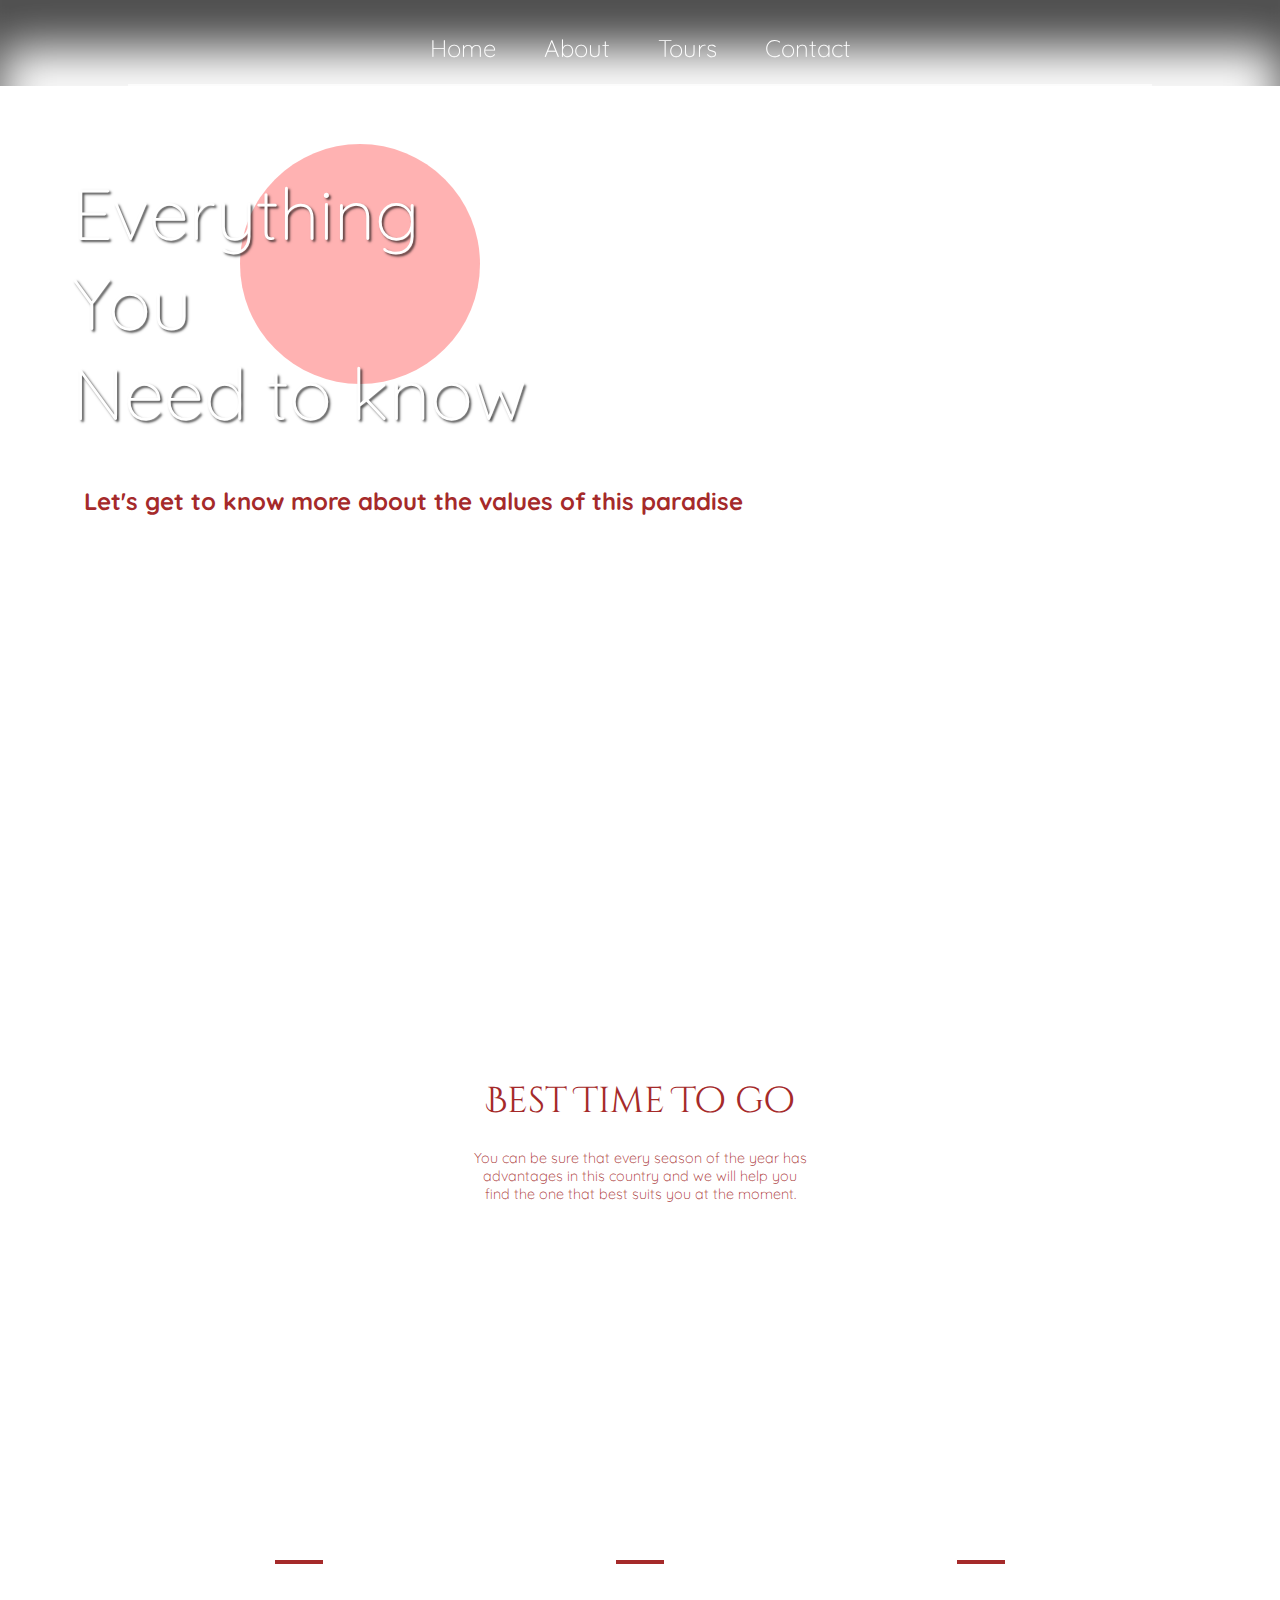
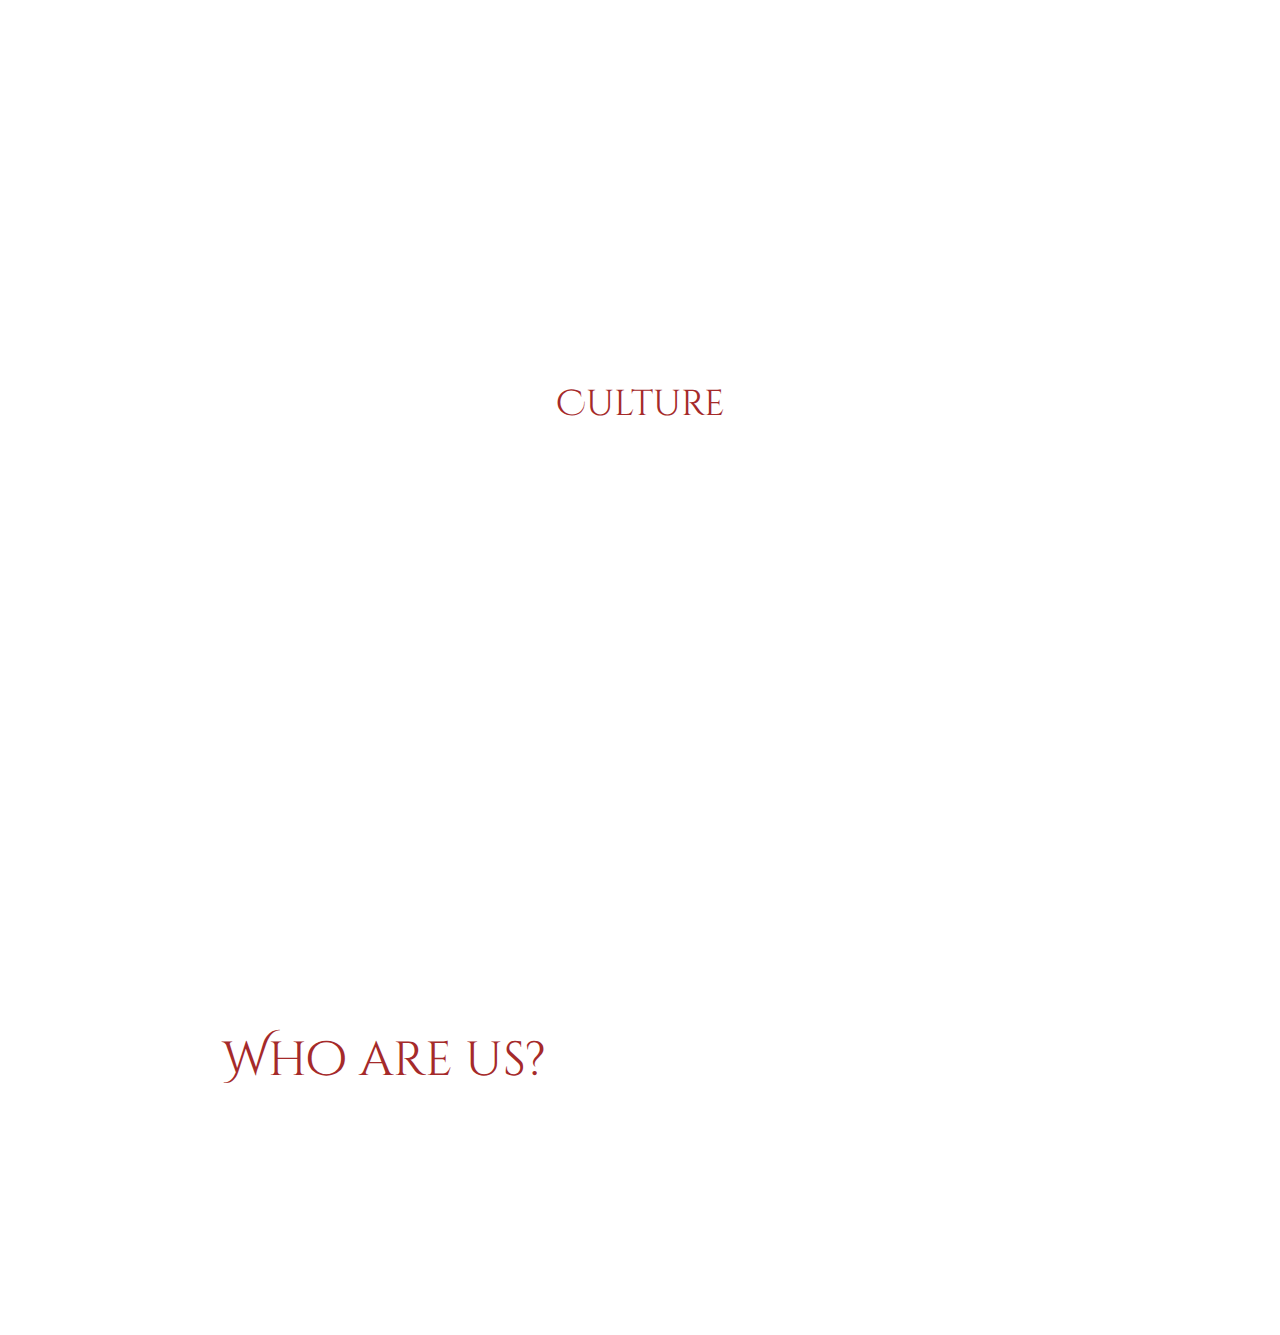
==== commit c630359d: "best time to go" ====
--- a/index.html
+++ b/index.html
@@ -41,26 +41,16 @@
             </div>
         </div>
 
-        <div class="best-time-to-go">
-            <h1>Best Time To go</h1>
-            <p></p>
+        <div class="best-time-to-go" id="down">
+            <a href="#">
+                <h1>Best Time To go</h1>
+                <p class="text-all">You can be sure that every season of the year has advantages in this country and we will help you find the one that best suits you at the moment.</p>
+            </a>
             <div class="all-imgs-time">
                 <div class="img-time0 style-time"></div>
                 <div class="img-time1 style-time"></div>
                 <div class="img-time2 style-time"></div>
                 <div class="img-time3 style-time"></div>
-            </div>
-        </div>
-
-        <!--Culture-->
-        <div class="culture" id="down">
-            <div class="img-culture">
-                <a href="HTML/Culture.html" class="font-img-c">
-                    <div class="card-culture">
-                        <h1>Culture</h1>
-                        <p class="text-all">Valuable. This is how Japanese culture can be defined. The age-old traditions and healthy cuisine are two aspects that are much admired by tourists from all over the world. Much of the Japanese education and intelligence can be explained if we look at the history of a people who knew how to reinvent themselves several times, but who always knew how to respect their elders and value what is new.</p>                        
-                    </div>
-                </a>
             </div>
         </div>
 
@@ -100,6 +90,18 @@
             </div>
         </div>
 
+        <!--Culture-->
+        <div class="culture">
+            <div class="img-culture">
+                <a href="HTML/Culture.html" class="font-img-c">
+                    <div class="card-culture">
+                        <h1>Culture</h1>
+                        <p class="text-all">Valuable. This is how Japanese culture can be defined. The age-old traditions and healthy cuisine are two aspects that are much admired by tourists from all over the world. Much of the Japanese education and intelligence can be explained if we look at the history of a people who knew how to reinvent themselves several times, but who always knew how to respect their elders and value what is new.</p>                        
+                    </div>
+                </a>
+            </div>
+        </div>
+
         <!--Who are us?-->
         <div class="main" id="about">
             <div class="img-who">
--- a/index.css
+++ b/index.css
@@ -44,7 +44,6 @@
 .angle a i:hover{color: rgba(165, 42, 42, 0.5); transform:translateY(0.5rem);}
 
 /*Best Time To Go*/
-
 .img-time0{background-image: url(https://images.unsplash.com/photo-1558445034-bbfbdfbdde05?ixlib=rb-1.2.1&ixid=MnwxMjA3fDB8MHxwaG90by1wYWdlfHx8fGVufDB8fHx8&auto=format&fit=crop&w=1974&q=80); background-position: center; border-radius: 50% 0 0 0;}
 .img-time1{background-image: url(https://images.unsplash.com/photo-1558870832-c8db4b5b47d1?ixlib=rb-1.2.1&ixid=MnwxMjA3fDB8MHxwaG90by1wYWdlfHx8fGVufDB8fHx8&auto=format&fit=crop&w=1976&q=80); background-position: center 40%; border-radius: 0 50% 0 0;}
 .img-time2{background-image: url(https://images.unsplash.com/photo-1637230922121-8eb94eff2dd6?ixlib=rb-1.2.1&ixid=MnwxMjA3fDB8MHxwaG90by1wYWdlfHx8fGVufDB8fHx8&auto=format&fit=crop&w=2070&q=80); background-position: center; border-radius: 0 0 0 50%;}
@@ -52,7 +51,12 @@
 .style-time{background-repeat: no-repeat; background-size: cover; width: 100%; height: 100%;}
 
 .best-time-to-go{display: flex; justify-content: center; align-items: center; width: 100%; height: 100%;}
-.best-time-to-go h1{font-size: 1.5rem; position: absolute;}
+.best-time-to-go a{position: absolute; width: 30%; background-color: rgba(255, 255, 255, 0.6); box-shadow: 0 0 1rem 1rem rgba(255, 255, 255, 0.6); transition: all 1s;}
+.best-time-to-go a:hover{background-color: rgba(0, 0, 0, 0.5); box-shadow: 0 0 1rem 1rem rgba(0, 0, 0, 0.5);}
+.best-time-to-go a:hover h1{color: white;}
+.best-time-to-go a:hover p{color: white;}
+.best-time-to-go h1, p{text-align: center; color: brown; transition: all 1s; padding: 0.5rem 1rem;}
+.best-time-to-go h1{font-size: 1.5rem;}
 .all-imgs-time{display: grid; grid-template-columns: repeat(2,1fr); width: 50%; height: 20rem; margin: auto;}
 
 
@@ -62,7 +66,7 @@
 
 .card-culture{width: 100%; height: 100%; transition: all 0.8s; border-radius: 50%; margin: auto; text-align: center; padding: 2rem 2.5rem;}
 .card-culture h1{font-size: 1.5rem; color: brown;}
-.card-culture p{transform: translateY(5rem); opacity: 0; transition: all .8s; text-align: center;}
+.card-culture p{transform: translateY(5rem); opacity: 0; transition: all .8s; text-align: center; color: white;}
 .card-culture:hover{background-color: rgba(0, 0, 0, 0.5);}
 .card-culture:hover p{transform: translateY(0rem);}
 .card-culture:hover p, .card-culture:hover{opacity: 1;}
@@ -73,7 +77,7 @@
 }
 
 /*Fish Background*/
-.img-fish{background:url(https://images.unsplash.com/photo-1575128628246-969ad9b90cc9?ixlib=rb-1.2.1&ixid=MnwxMjA3fDB8MHxwaG90by1wYWdlfHx8fGVufDB8fHx8&auto=format&fit=crop&w=2070&q=80) center/ cover fixed; width: 100%; height: 100%; display: flex; justify-content: center; align-items: center;}
+.img-fish{background:url(https://images.unsplash.com/photo-1628486479656-5b602cdd8268?ixlib=rb-1.2.1&ixid=MnwxMjA3fDB8MHxwaG90by1wYWdlfHx8fGVufDB8fHx8&auto=format&fit=crop&w=2072&q=80) center/ cover fixed; width: 100%; height: 100%; display: flex; justify-content: center; align-items: center;}
 .p-all{width: 80%; height: 100%; text-align: center; display: grid; grid-template-columns: repeat(3,1fr);}
 .img-fish hr{display: block; width: 2rem; overflow: hidden; border-style: solid; border-width: 2px; margin-top: 1.5rem; display: flex; justify-content: center; margin-left:  auto; margin-right: auto; color: brown;}
 
@@ -83,7 +87,7 @@
     .img-night{background-image:url(https://images.unsplash.com/photo-1514362453360-8f94243c9996?ixid=MnwxMjA3fDB8MHxwaG90by1wYWdlfHx8fGVufDB8fHx8&ixlib=rb-1.2.1&auto=format&fit=crop&w=1965&q=80); background-position:bottom;}
     
     /*Details of image (Place, Restaurants and Night Life links) size and position...*/
-    .p-img{background-size: cover; height: 15rem; width: 90%; margin: 5rem auto;}
+    .p-img{background-size: cover; height: 15rem; width: 90%; margin: 4rem auto;}
     .back h1{position: relative; top: 10%; transition: all .5s; font-size: 1.5rem; font-weight: lighter;}
 
     /*This is the part where the users hover the mouse on "Place, Restaurants and Night Life links" and you can see the text*/
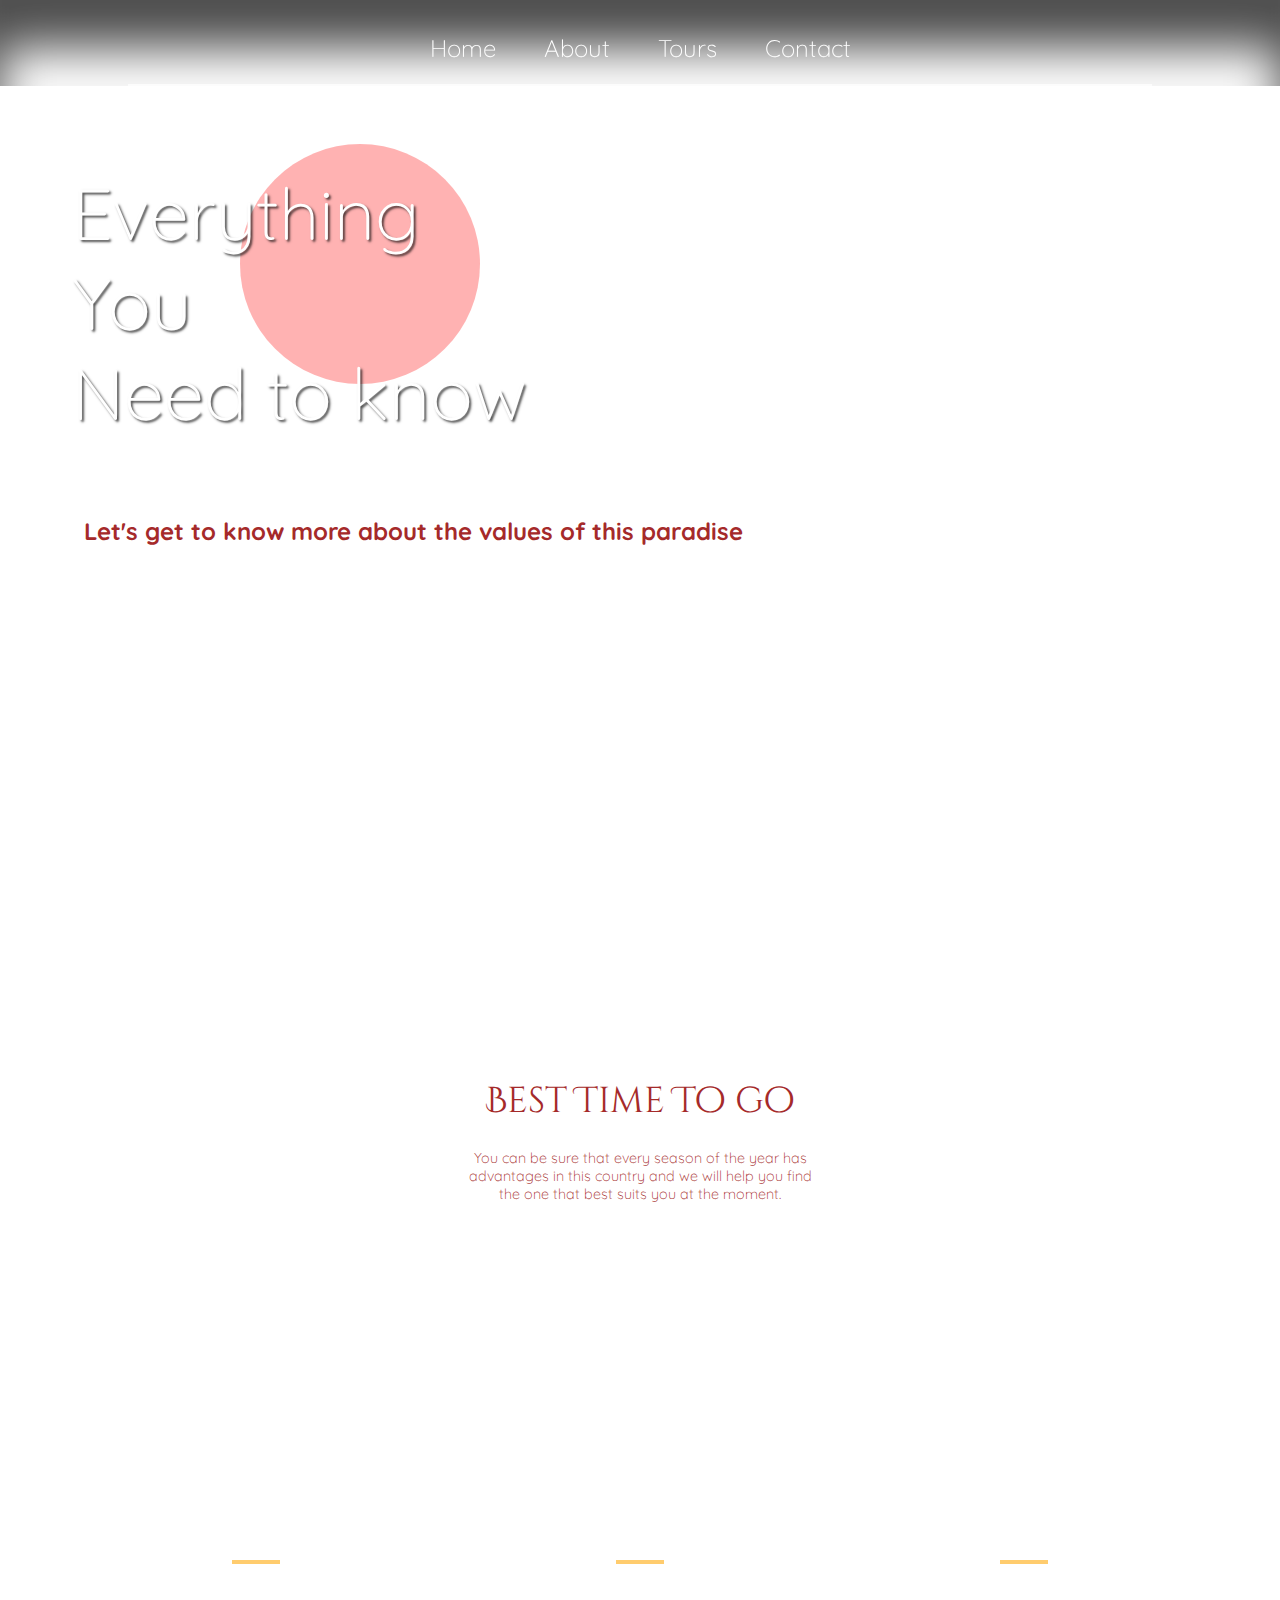
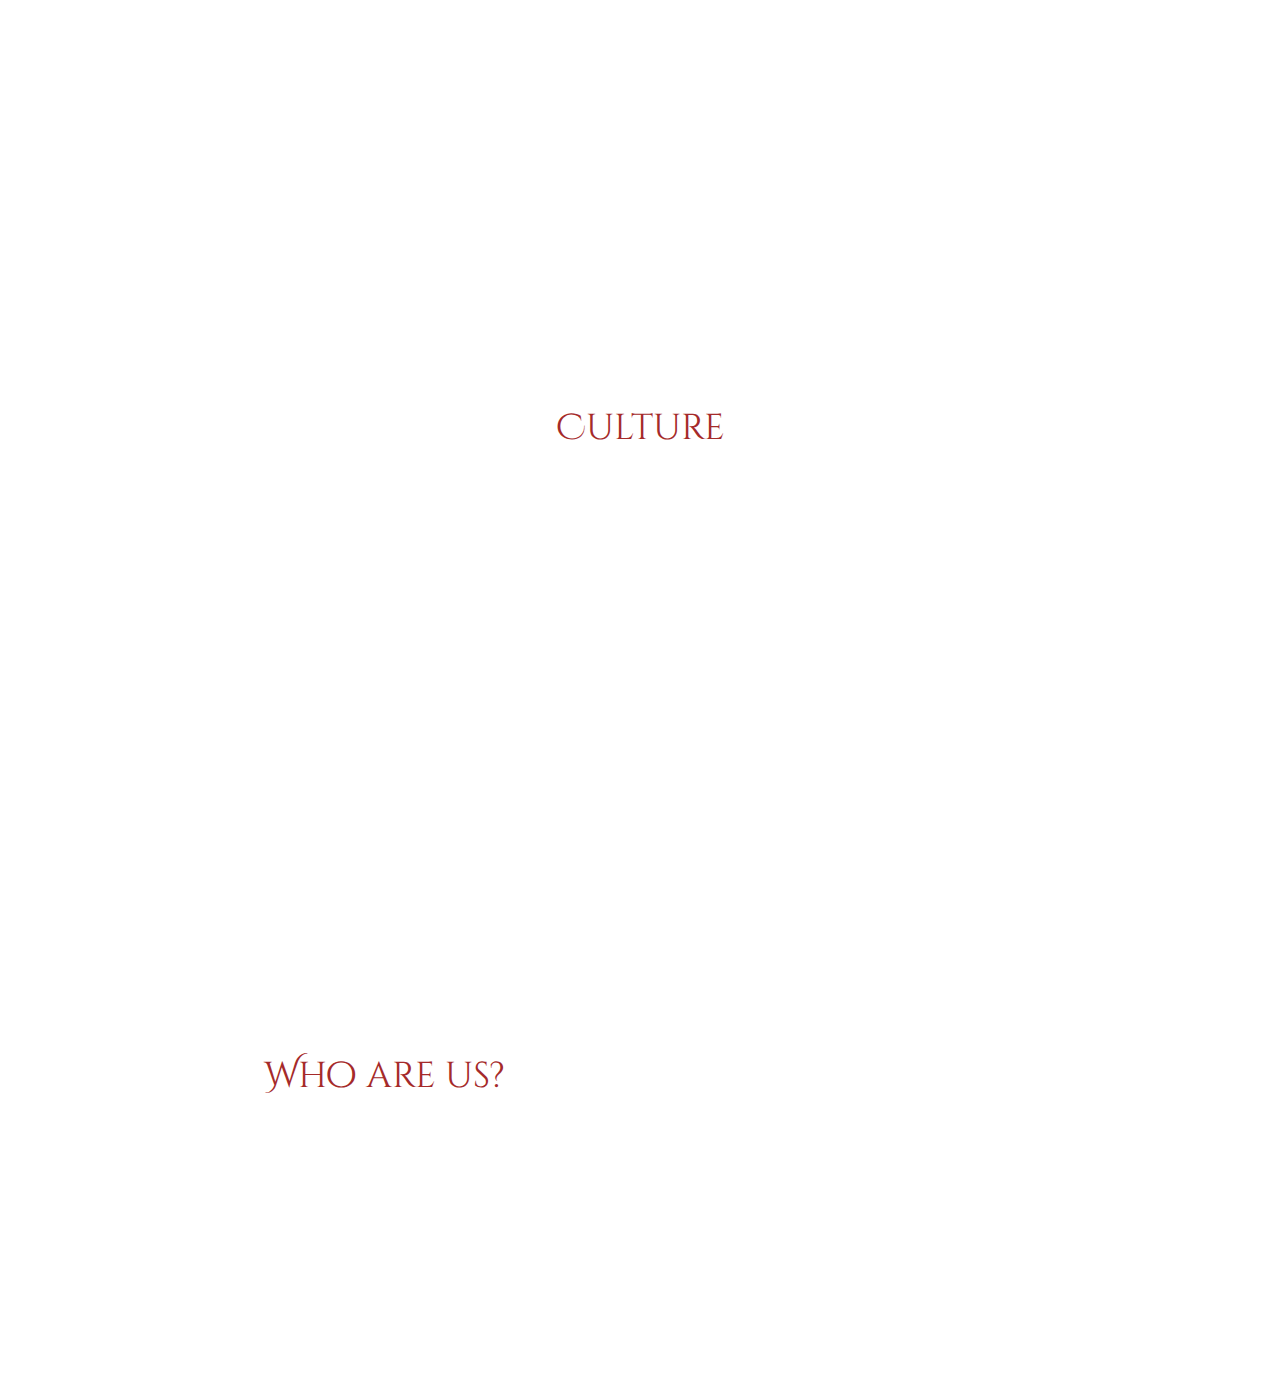
==== commit d2b36a60: "culture media query updated" ====
--- a/index.html
+++ b/index.html
@@ -11,7 +11,7 @@
             @import url('https://fonts.googleapis.com/css2?family=Cinzel+Decorative&display=swap');
         </style>
     </head>
-    <body class="fish">
+    <body>
         <!--Navbar-->
         <nav>
             <input type="checkbox" id="check">
@@ -44,7 +44,7 @@
         <div class="best-time-to-go" id="down">
             <a href="#">
                 <h1>Best Time To go</h1>
-                <p class="text-all">You can be sure that every season of the year has advantages in this country and we will help you find the one that best suits you at the moment.</p>
+                <div class="text-all p">You can be sure that every season of the year has advantages in this country and we will help you find the one that best suits you at the moment.</div>
             </a>
             <div class="all-imgs-time">
                 <div class="img-time0 style-time"></div>
@@ -54,8 +54,8 @@
             </div>
         </div>
 
-        <!--Fish Background-->
-        <div class="img-fish">
+        <!--Background 3imgs-->
+        <div class="img-3imgs">
             <div class="p-all">
                 <!--Place-->     
                 <div class="img-place p-img">
@@ -96,7 +96,7 @@
                 <a href="HTML/Culture.html" class="font-img-c">
                     <div class="card-culture">
                         <h1>Culture</h1>
-                        <p class="text-all">Valuable. This is how Japanese culture can be defined. The age-old traditions and healthy cuisine are two aspects that are much admired by tourists from all over the world. Much of the Japanese education and intelligence can be explained if we look at the history of a people who knew how to reinvent themselves several times, but who always knew how to respect their elders and value what is new.</p>                        
+                        <div class="text-all">Valuable. This is how Japanese culture can be defined. The age-old traditions and healthy cuisine are two aspects that are much admired by tourists from all over the world. Much of the Japanese education and intelligence can be explained if we look at the history of a people who knew how to reinvent themselves several times, but who always knew how to respect their elders and value what is new.</div>                        
                     </div>
                 </a>
             </div>
--- a/index.css
+++ b/index.css
@@ -1,7 +1,8 @@
 body{background-image:url(https://img.rawpixel.com/s3fs-private/rawpixel_images/website_content/pf-misctexture01-tong-025-eye-01_1.jpg?w=1000&dpr=1&fit=default&crop=default&q=65&vib=3&con=3&usm=15&bg=F4F4F3&ixlib=js-2.2.1&s=d3a00d6c0f4d514aeb5fe93b069730c3); background-attachment: fixed;}
-html{scroll-behavior:smooth;}
+
 *{padding: 0; margin: 0; text-decoration: none; box-sizing: border-box; font-weight: 100; font-size: xx-large; font-family: 'Cinzel Decorative', cursive; color: white;}
 .text-all{font-family: 'Quicksand', sans-serif; font-size: 0.6rem;}
+h1{font-size: 1.5rem;}
 
 /*Navbar*/
 nav{padding: 0 10%; height: fit-content; box-shadow: 0 2rem 2rem rgba(0, 0, 0, 0.7) inset; position: fixed; top: 0; left: 0; right: 0; width: 100%; z-index: 1000;}
@@ -32,7 +33,13 @@
 .phrase-background p{margin-top: 2rem; color: brown; font-weight: bold; padding: 0 0.5rem; background-color: rgba(255, 255, 255, 0.7); box-shadow: 0 0 0.1rem 0.1rem rgba(255, 255, 255, 0.7);}
 .circle{background-color: rgba(255, 0, 0, 0.3); border-radius: 50%; width: 10rem; height: 10rem; z-index: -1; position: absolute; top: -1rem; left: 7rem;}
 
-@media (min-width:481px) and (max-width:768px){
+@media (max-width:480px){
+    .phrase-background h1{font-size: 2rem;}
+    .phrase-background p{margin-top: 1rem;}
+    .circle{width: 5rem; height: 5rem;}
+}
+
+@media (max-width:768px){
     .phrase-background{top: 50%; left: 0; right: 0; margin: auto; transform: translate(0, -50%); width: 100%; padding: 0 2rem;}
     .phrase-background h1, p{text-align: center; margin: auto;}
     .circle{ top: 0; left: 0; right: 0; margin: auto; width: 12rem; height: 12rem;}
@@ -47,39 +54,29 @@
 .img-time0{background-image: url(https://images.unsplash.com/photo-1558445034-bbfbdfbdde05?ixlib=rb-1.2.1&ixid=MnwxMjA3fDB8MHxwaG90by1wYWdlfHx8fGVufDB8fHx8&auto=format&fit=crop&w=1974&q=80); background-position: center; border-radius: 50% 0 0 0;}
 .img-time1{background-image: url(https://images.unsplash.com/photo-1558870832-c8db4b5b47d1?ixlib=rb-1.2.1&ixid=MnwxMjA3fDB8MHxwaG90by1wYWdlfHx8fGVufDB8fHx8&auto=format&fit=crop&w=1976&q=80); background-position: center 40%; border-radius: 0 50% 0 0;}
 .img-time2{background-image: url(https://images.unsplash.com/photo-1637230922121-8eb94eff2dd6?ixlib=rb-1.2.1&ixid=MnwxMjA3fDB8MHxwaG90by1wYWdlfHx8fGVufDB8fHx8&auto=format&fit=crop&w=2070&q=80); background-position: center; border-radius: 0 0 0 50%;}
-.img-time3{background-image: url(https://images.unsplash.com/photo-1504209228919-8e2b979b7195?ixlib=rb-1.2.1&ixid=MnwxMjA3fDB8MHxwaG90by1wYWdlfHx8fGVufDB8fHx8&auto=format&fit=crop&w=2070&q=80); background-position: center; border-radius: 0 0 50% 0;}
+.img-time3{background-image: url(https://images.unsplash.com/photo-1504209228919-8e2b979b7195?ixlib=rb-1.2.1&ixid=MnwxMjA3fDB8MHxwaG90by1wYWdlfHx8fGVufDB8fHx8&auto=format&fit=crop&w=2070&q=80); background-position: right; border-radius: 0 0 50% 0;}
 .style-time{background-repeat: no-repeat; background-size: cover; width: 100%; height: 100%;}
 
 .best-time-to-go{display: flex; justify-content: center; align-items: center; width: 100%; height: 100%;}
-.best-time-to-go a{position: absolute; width: 30%; background-color: rgba(255, 255, 255, 0.6); box-shadow: 0 0 1rem 1rem rgba(255, 255, 255, 0.6); transition: all 1s;}
+.best-time-to-go a{position: absolute; width: 30%; background-color: rgba(255, 255, 255, 0.6); box-shadow: 0 0 1rem 1rem rgba(255, 255, 255, 0.6); transition: all 1s; padding: 0.5rem;}
 .best-time-to-go a:hover{background-color: rgba(0, 0, 0, 0.5); box-shadow: 0 0 1rem 1rem rgba(0, 0, 0, 0.5);}
 .best-time-to-go a:hover h1{color: white;}
-.best-time-to-go a:hover p{color: white;}
-.best-time-to-go h1, p{text-align: center; color: brown; transition: all 1s; padding: 0.5rem 1rem;}
-.best-time-to-go h1{font-size: 1.5rem;}
-.all-imgs-time{display: grid; grid-template-columns: repeat(2,1fr); width: 50%; height: 20rem; margin: auto;}
-
-
-/*Culture*/
-.culture{justify-content: center; display: flex;}
-.img-culture{background-image: url(https://images.unsplash.com/photo-1609072592251-02253b94331c?ixlib=rb-1.2.1&ixid=MnwxMjA3fDB8MHxwaG90by1wYWdlfHx8fGVufDB8fHx8&auto=format&fit=crop&w=1926&q=80); background-size: cover; background-position: center; width: 20rem; height: 20rem; border-radius: 50%;}
-
-.card-culture{width: 100%; height: 100%; transition: all 0.8s; border-radius: 50%; margin: auto; text-align: center; padding: 2rem 2.5rem;}
-.card-culture h1{font-size: 1.5rem; color: brown;}
-.card-culture p{transform: translateY(5rem); opacity: 0; transition: all .8s; text-align: center; color: white;}
-.card-culture:hover{background-color: rgba(0, 0, 0, 0.5);}
-.card-culture:hover p{transform: translateY(0rem);}
-.card-culture:hover p, .card-culture:hover{opacity: 1;}
-
-@media (max-width:480px){
-    .img-culture{border-radius: 0; width: 100%;}
-    .card-culture{border-radius: 0; padding: 2rem;}
-}
-
-/*Fish Background*/
-.img-fish{background:url(https://images.unsplash.com/photo-1628486479656-5b602cdd8268?ixlib=rb-1.2.1&ixid=MnwxMjA3fDB8MHxwaG90by1wYWdlfHx8fGVufDB8fHx8&auto=format&fit=crop&w=2072&q=80) center/ cover fixed; width: 100%; height: 100%; display: flex; justify-content: center; align-items: center;}
-.p-all{width: 80%; height: 100%; text-align: center; display: grid; grid-template-columns: repeat(3,1fr);}
-.img-fish hr{display: block; width: 2rem; overflow: hidden; border-style: solid; border-width: 2px; margin-top: 1.5rem; display: flex; justify-content: center; margin-left:  auto; margin-right: auto; color: brown;}
+.best-time-to-go a:hover .p{color: white;}
+.best-time-to-go h1, .p{text-align: center; color: brown; transition: all 1s;}
+.best-time-to-go h1{padding-bottom: 1rem;}
+
+.all-imgs-time{display: grid; grid-template-columns: repeat(2,1fr); width: 60%; height: 20rem; margin: auto;}
+
+
+@media (max-width:768px){
+    .best-time-to-go a{width: 60%;}
+    .all-imgs-time{width: 90%; height: 20rem;}
+}
+
+/*Background 3imgs*/
+.img-3imgs{background:url(https://images.unsplash.com/photo-1587881729951-693725bdaed1?ixlib=rb-1.2.1&ixid=MnwxMjA3fDB8MHxwaG90by1wYWdlfHx8fGVufDB8fHx8&auto=format&fit=crop&w=1974&q=80) left/ cover fixed; width: 100%; height: 100%; display: flex; justify-content: center; align-items: center;}
+.p-all{width: 80%; height: 100%; text-align: center; display: grid; grid-template-columns: repeat(3,1fr); justify-content: center;}
+.img-3imgs hr{display: block; width: 2rem; overflow: hidden; border-style: solid; border-width: 2px; margin-top: 1.5rem; display: flex; justify-content: center; margin-left:  auto; margin-right: auto; color: rgb(255, 204, 110);}
 
     /*Place, Restaurants and Nightlife links*/
     .img-place{background-image:url(https://images.unsplash.com/photo-1542767673-ee5103fedbb1?ixlib=rb-1.2.1&ixid=MnwxMjA3fDB8MHxwaG90by1wYWdlfHx8fGVufDB8fHx8&auto=format&fit=crop&w=2080&q=80); background-position:center;}
@@ -88,32 +85,41 @@
     
     /*Details of image (Place, Restaurants and Night Life links) size and position...*/
     .p-img{background-size: cover; height: 15rem; width: 90%; margin: 4rem auto;}
-    .back h1{position: relative; top: 10%; transition: all .5s; font-size: 1.5rem; font-weight: lighter;}
-
-    /*This is the part where the users hover the mouse on "Place, Restaurants and Night Life links" and you can see the text*/
     .back{width: 100%; height: 100%; transition: all 0.8s;}
+    .back h1{position: relative; top: 10%; transition: all .5s; font-weight: lighter;}
     .back p{color: rgb(255, 204, 110); padding: 10%; transform: translateY(5rem); opacity: 0; transition: all .8s;}
     .back:hover{background-color: rgba(0, 0, 0, 0.6);}
     .back:hover p{transform: translateY(0rem);}
     .back:hover p, .back:hover{opacity: 1;}
 
 @media (max-width:480px){
-    .img-fish{background-image: none;}
     .p-all{display: inline-table;}
-    .p-img{height: 20rem; width: 100%; margin: 0 auto;}
-    .back{padding: 2rem;}
-    .line{margin-top: 2.5rem;}
+    .p-img{height: 15rem; width: 100%; margin: 0 auto;}
+    .img-3imgs hr{margin-top: 2.5rem;}
 }
 
 @media (min-width:481px) and (max-width:768px){
     .p-all{display: inline-table;}
-    .p-img{height: 25rem; width: 25rem; border-radius: 50%; margin: 0 auto;}
+    .p-img{height: 20rem; width: 20rem; border-radius: 50%; margin: 0 auto; border: double 0.4rem rgb(255, 204, 110);}
     .back{border-radius: 50%; padding: 1rem;}
-    hr{margin-top: 2.5rem;}
-    .img-culture{border: double 0.5rem white;}
-    .p-img{border: double 0.5rem rgb(255, 204, 110);}
-    .img-who{border: double 0.5rem brown;}
-    .fish{background:url(https://images.unsplash.com/photo-1504474298956-b1812fe43d92?ixid=MnwxMjA3fDB8MHxwaG90by1wYWdlfHx8fGVufDB8fHx8&ixlib=rb-1.2.1&auto=format&fit=crop&w=2070&q=80://as1.ftcdn.net/v2/jpg/04/34/90/38/1000_F_434903829_rRZdXOfo4kEV30Pm67JNFFQsWMTY5hMm.jpg); background-position: center; background-repeat: no-repeat; background-size: cover; background-attachment: fixed;}
+    .img-3imgs hr{margin-top: 2.5rem;}
+}
+
+@media (min-width:769px) and (max-width:1500px){
+    .p-all{width: 90%;}
+    .p-img{width: 90%;}
+}
+
+/*Culture*/
+.culture{justify-content: center; display: flex;}
+.img-culture{background-image: url(https://images.unsplash.com/photo-1609072592251-02253b94331c?ixlib=rb-1.2.1&ixid=MnwxMjA3fDB8MHxwaG90by1wYWdlfHx8fGVufDB8fHx8&auto=format&fit=crop&w=1926&q=80); background-size: cover; background-position: center; width: 22rem; height: 22rem; border-radius: 50%;}
+
+.card-culture{width: 100%; height: 100%; transition: all 0.8s; border-radius: 50%; margin: auto; text-align: center; padding: 3rem;}
+.card-culture h1{color: brown; padding-bottom: 0.5rem;}
+
+@media (min-width:481px) and (max-width:768px){
+    .img-culture{ border-radius: 0; width: 100%;}
+    .card-culture{border-radius: 0;}
 }
 
 /*Who are us?*/
@@ -121,71 +127,64 @@
 .img-who{background-image:url(https://images.unsplash.com/photo-1542640244-7e672d6cef4e?ixlib=rb-1.2.1&ixid=MnwxMjA3fDB8MHxwaG90by1wYWdlfHx8fGVufDB8fHx8&auto=format&fit=crop&w=2070&q=80); background-size:cover; background-position: 30% 70%; background-repeat:no-repeat;}
 
     /*Is where users can hover the mouse on and see the text "about us"*/
-    .card{width: 50%; height: max-content; margin: 10% 5%; margin-top: 2rem; transition: all 2s; padding: 2rem;}
-    .card h1{color: brown; font-size: 2rem; text-align: center; transform: translateY(5rem); transition: all .8s;}
-    .card p{text-align: center; color: rgb(255, 204, 110); transform: translateY(5rem); opacity:0; transition: all .8s;}
+    .card{width: 50%; height: max-content; margin: 10% 5%; margin-top: 2rem; transition: all 2s; padding: 3rem 2rem;}
+    .card h1, p{text-align: center; transition: all 1s; transform: translateY(100%);}
+    .card h1{color: brown; padding-bottom: 1rem;}
+    .card p{color: rgb(255, 204, 110); opacity:0;}
     .card:hover{background-color: rgba(0, 0, 0, 0.5);}
     .card:hover h1{transform: translateY(0rem);}
     .card:hover p{transform: translateY(0rem);}
     .card:hover p, .card:hover{opacity: 1;}
 
-@media (max-width:480px){
+@media (max-width:768px){
     .main{justify-content: center;}
-    .img-who{width: 100%;}
-    .card{width: 100%; height: 100%; margin: 0; margin-top: 0; padding: 2rem;}
-    .card h1{transform: translateY(2rem);}
-    .card p{transform: translateY(2rem);}
-}
-
-@media (min-width:481px) and (max-width:768px){
+    .img-who{border-radius: 0 50%; width: 100%; height: 25rem; display: flex; justify-content: center; align-items: center;}
+    .card{width: 100%; height: 100%; margin: 0; margin-top: 0; border-radius: 0 50%; padding: 5rem 1.5rem;}
+}
+
+@media (min-width:768px) and (max-width:1200px){
     .main{justify-content: center;}
-    .img-who{border-radius: 50%; width: 25rem; height: 25rem;}
-    .card{width: 100%; height: 100%; margin: 0; margin-top: 0; border-radius: 50%; padding: 3.5rem;}
-    .card h1{transform: translateY(4rem);}
-    .card p{transform: translateY(4rem);}
+    .img-who{border-radius: 0 50%; width: 100%; height: 25rem; display: flex; justify-content: center; align-items: center;}
+    .card{width: 80%; height: 80%; margin: 0; margin-top: 0; border-radius: 0 50%; padding: 4rem 1.5rem;}
 }
 
 /*Contact*/
-.contact{position:relative; width:100%; text-align:center; padding-top: 3.5rem;}
-.contact h1{color: brown; font-family: 'Cinzel Decorative', cursive; font-size: 3rem;}
-.contact p{margin: auto;}
-#line{border: solid 1px brown; width:100%; position:relative; display:inline-block; margin: 1rem 0;}
-#line2{border: solid 1px brown; width:100%; position:relative; display:inline-block; margin: 1rem 0;}
-
-.p-sign{position:relative; border: brown solid 4px; padding: 2em; margin: auto; width: 35rem; text-align: left;}
-.p-sign h1{color:brown; text-transform: uppercase; font-family:'Mitr', sans-serif;}
-.style-info{padding: 0.2rem; font-size: 0.8rem; font-family:'Mitr', sans-serif; background-color: rgba(165, 42, 42, 0.2); border-style: none; border-radius: 0.5rem; border: 3px solid rgba(165, 42, 42, 0.5);}
+.contact-back{background-image: url(https://images.unsplash.com/photo-1628486479656-5b602cdd8268?ixlib=rb-1.2.1&ixid=MnwxMjA3fDB8MHxwaG90by1wYWdlfHx8fGVufDB8fHx8&auto=format&fit=crop&w=2072&q=80); background-size: cover; background-position: center;}
+.contact{padding-top: 4rem;}
+.contact h3{color: brown; font-family: 'Cinzel Decorative', cursive; text-align: center; font-size: 2.5rem;}
+.contact h2{margin: auto; text-align: center;}
+.contact h1{color:brown; font-size: 1rem; text-transform: uppercase; font-family:'Mitr', sans-serif;}
+.contact hr{border: solid 1px brown; position: relative; margin: 1rem 0;}
+
+.p-sign{border: brown double 0.3rem; padding: 2em; margin: auto; width: 35rem; background-color: rgba(0, 0, 0, 0.8);}
+.p-sign p{margin-bottom: 0.5rem; text-align: left; margin-left: 0;}
+.style-info{padding: 0.2rem; background-color: rgba(165, 42, 42, 0.2); border-style: none; border-radius: 0.5rem; border: 3px solid rgba(165, 42, 42, 0.5);}
 
 /*Subscribe*/
-.sign-up{margin: 0.5rem; font-size: 0.8em; background-color: brown; cursor: pointer; padding: 0.4rem; border-style: none; border-radius: 0px 10px;}
+.sign-up{margin: 0.5rem; background-color: brown; cursor: pointer; padding: 0.4rem; border-style: none; border-radius: 0px 10px;}
 
 /*Message*/
-.p-sign textarea{width: 100%; height: 10rem;}
-.p-msg{position:relative; display: inline-block; margin-top: 20px;}
-.submit{font-size: 0.8rem; background-color:brown; border-style: none; border-radius: 0px 10px; position: relative; margin: auto; cursor: pointer; padding: 0.4rem; width: 100%;}
+.p-sign textarea{width: 100%; height: 7rem;}
+.submit{background-color:brown; border-style: none; border-radius: 0px 10px; position: relative; margin: auto; cursor: pointer; padding: 0.4rem; width: 100%;}
 
 /*Social Media*/
-.p-social{text-align: center; margin: 1rem 0;}
-.p-social i{padding: 1rem; font-size: 2rem; transition: all .2s;}
+.p-social{text-align: center;}
+.p-social i{padding: 1rem; font-size: 1.5rem; transition: all .2s;}
 .p-social i:hover{color: brown;}
 
 /*Footer*/
 .hello{display: grid; grid-template-columns: repeat(4,1fr); margin: 2rem auto;}
-.color{color: brown; display: grid; margin: auto;}
-.color h1{font-family:'Mitr', sans-serif; color: brown; text-transform: uppercase;}
-.color a{font-family:'Mitr', sans-serif; font-size: 0.6rem; line-height: 1rem;}
+.color{display: grid; margin: auto;}
+.color a{font-family:'Mitr', sans-serif; font-size: 0.6rem; line-height: 1rem; text-align: left;}
 .color a:hover{color:rgba(255, 255, 255, 0.5);}
 .color i{color: brown; padding-right: 0.5rem;}
 
-@media (max-width:480px){
-    .contact h1{font-size: 2rem;}
-    .p-sign{border: none; padding: 1rem;}
-    .p-social i{font-size: 1.5rem; padding: 1rem 0.5rem;}
-}
-
 @media (max-width:768px){
     .p-sign{width: 90%;}
-    .hello{display: inline-table; width: 100%; text-align: center;}
+    .hello{display: inline-block; margin: auto; width: 100%;}
+    .color{margin: 1rem 0;}
+    .color h1{text-align: center;}
+    .color a{text-align: center;}
 }
 
 /*320px — 480px: Mobile devices*/
@@ -194,17 +193,19 @@
 }
 /*481px — 768px: iPads, Tablets*/
 @media (min-width:481px) and (max-width:768px){ 
-    *{font-size: large;}
-}
+    *{font-size: medium;}
+}
+
 /*769px — 1024px: Small screens, laptops*/
 @media (min-width:769px) and (max-width:1024px){
     *{font-size: large;}
 }
-/*1025px — 1200px: Desktops, large screens*/
+
 @media (min-width:1025px) and (max-width:1200px){
-    *{font-size: x-large;}
-}
-/*1201px — 1500px: Extra large screens, TV*/
+    *{font-size: large;}
+}
+
 @media (min-width:1201px) and (max-width:1500px){
     *{font-size: x-large;}
 }
+
